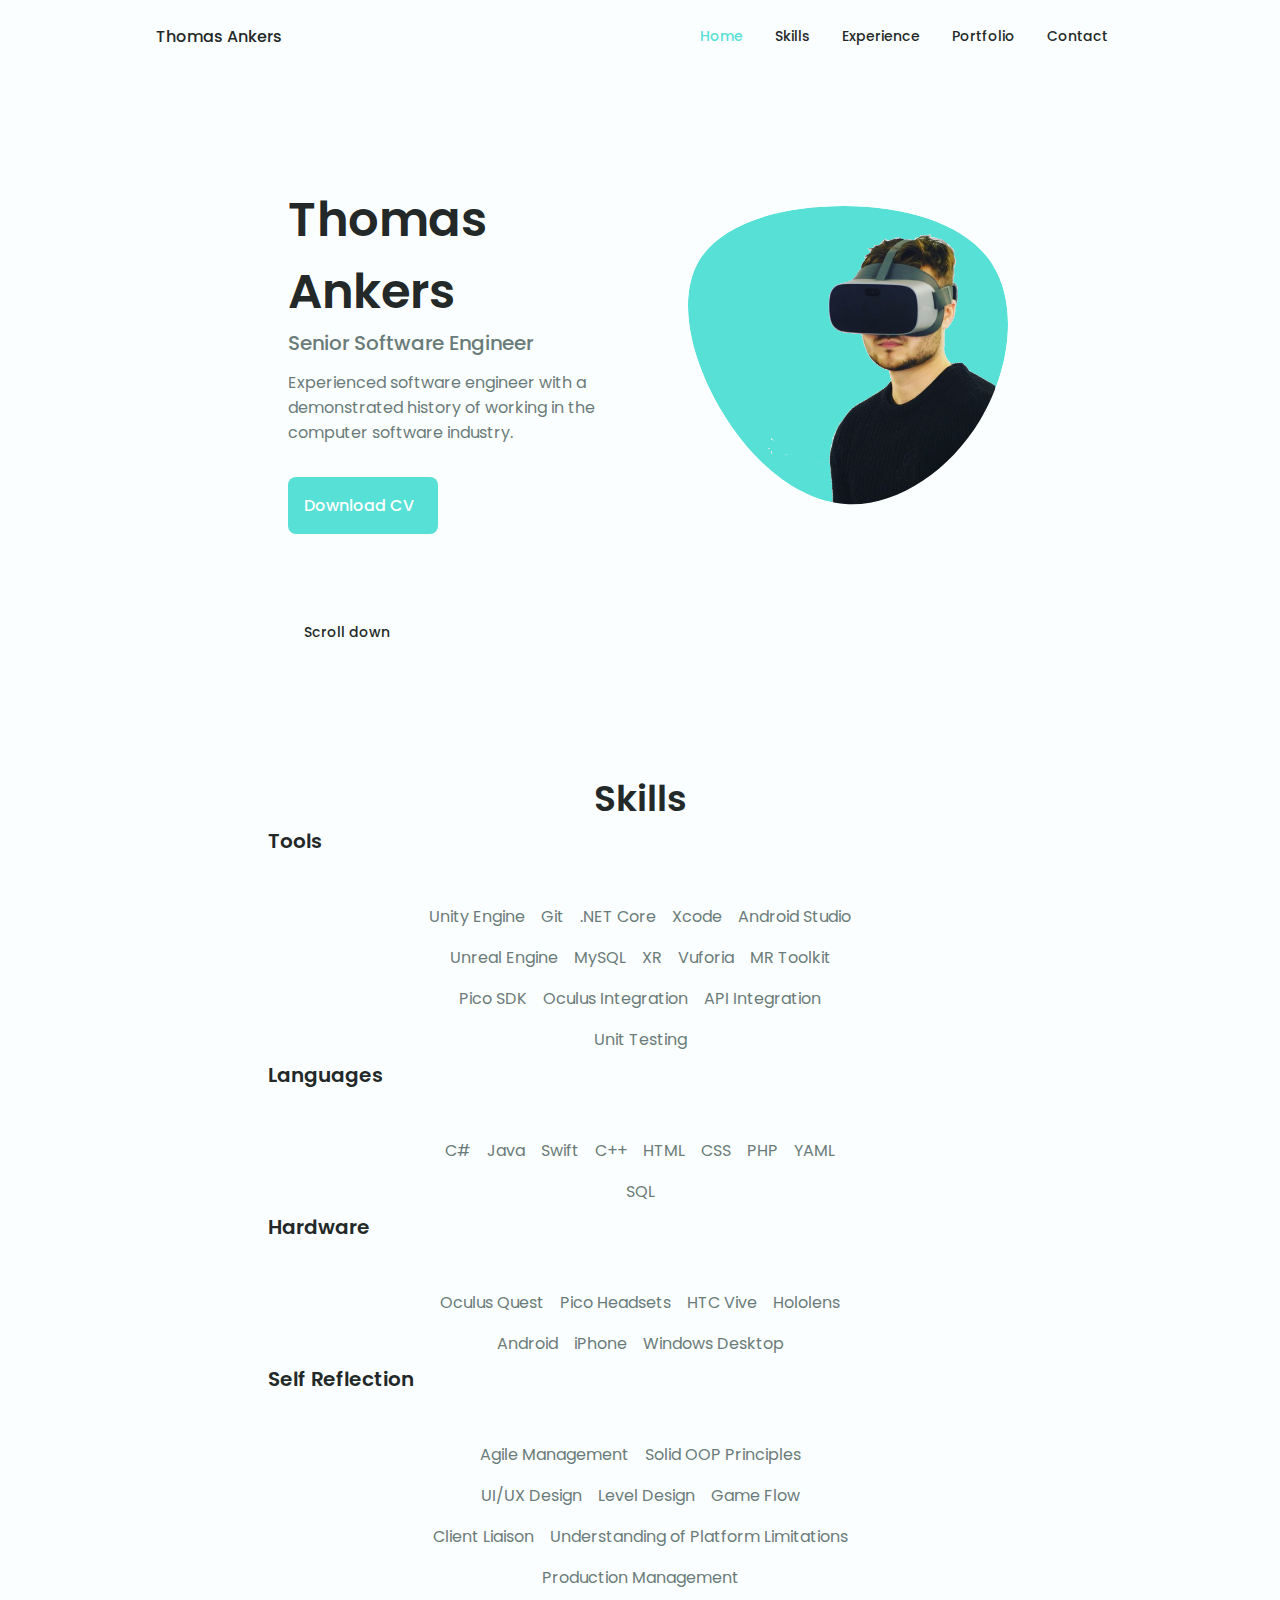
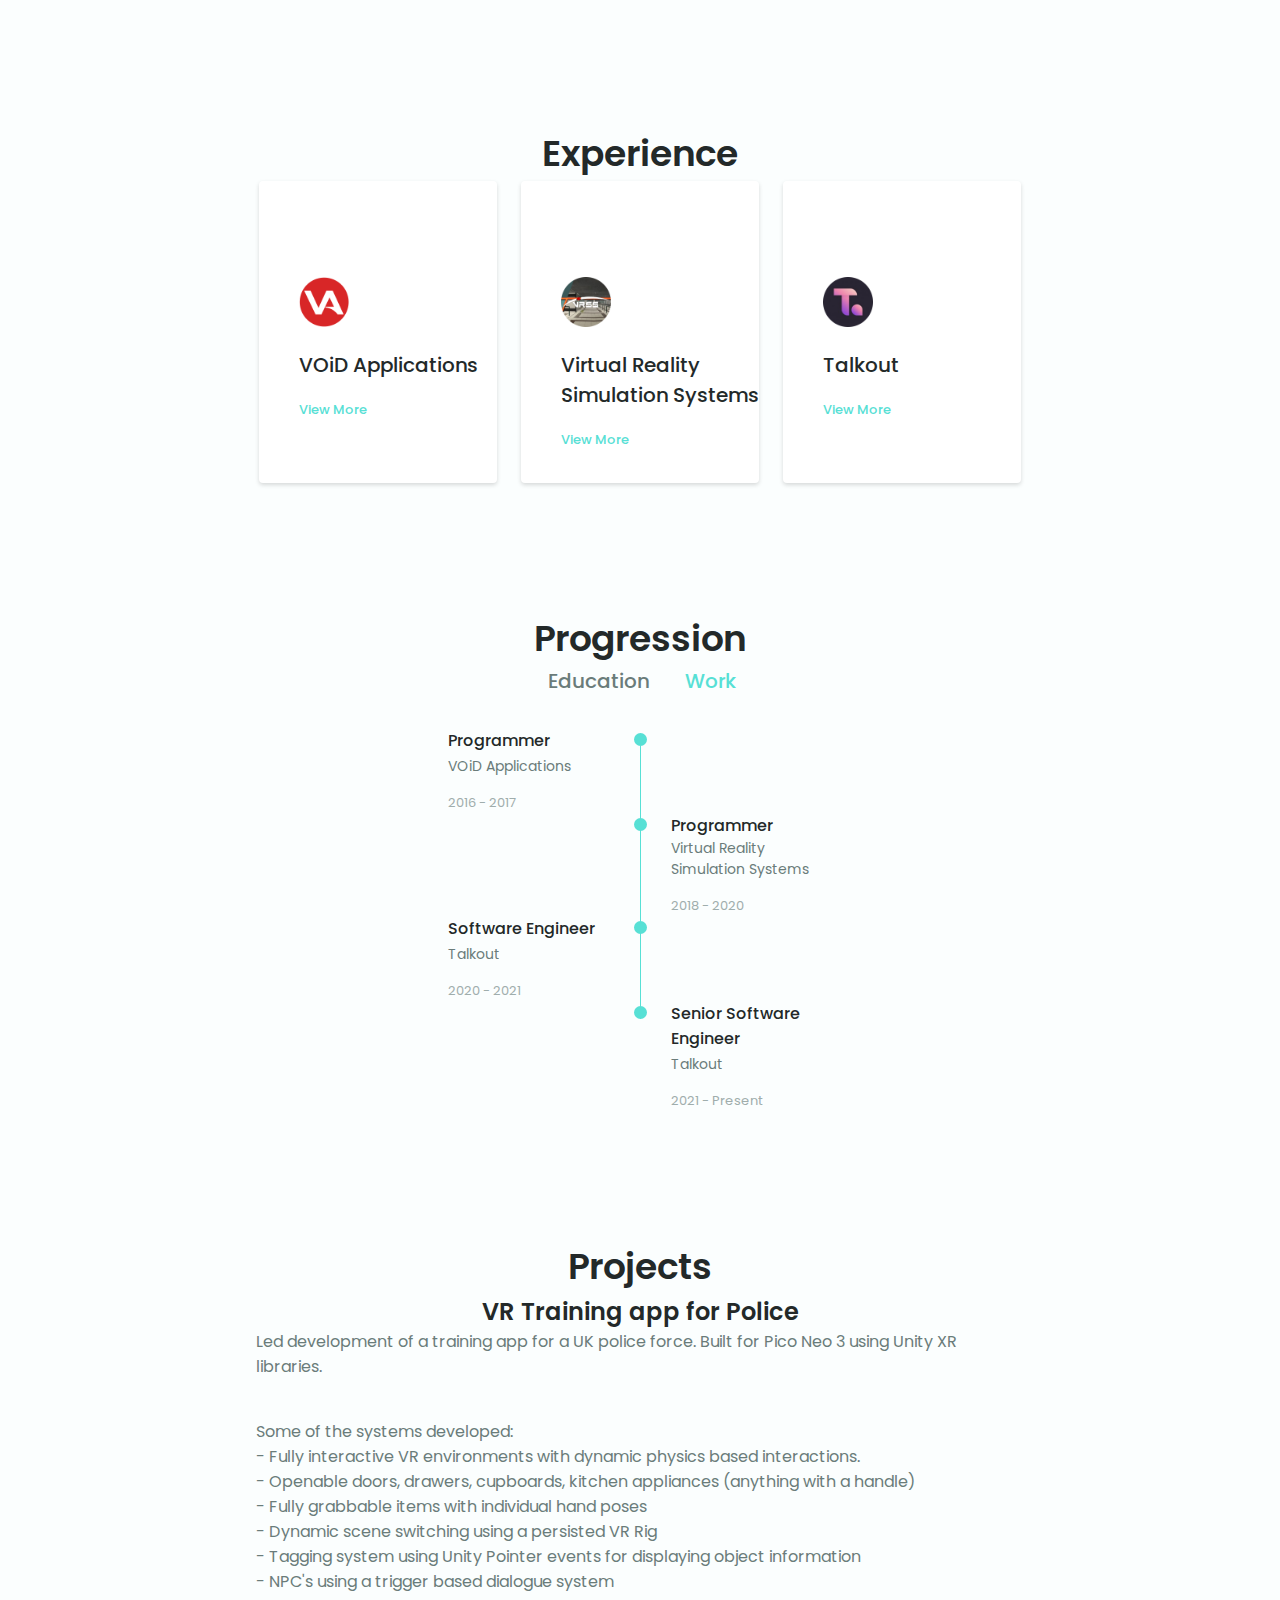
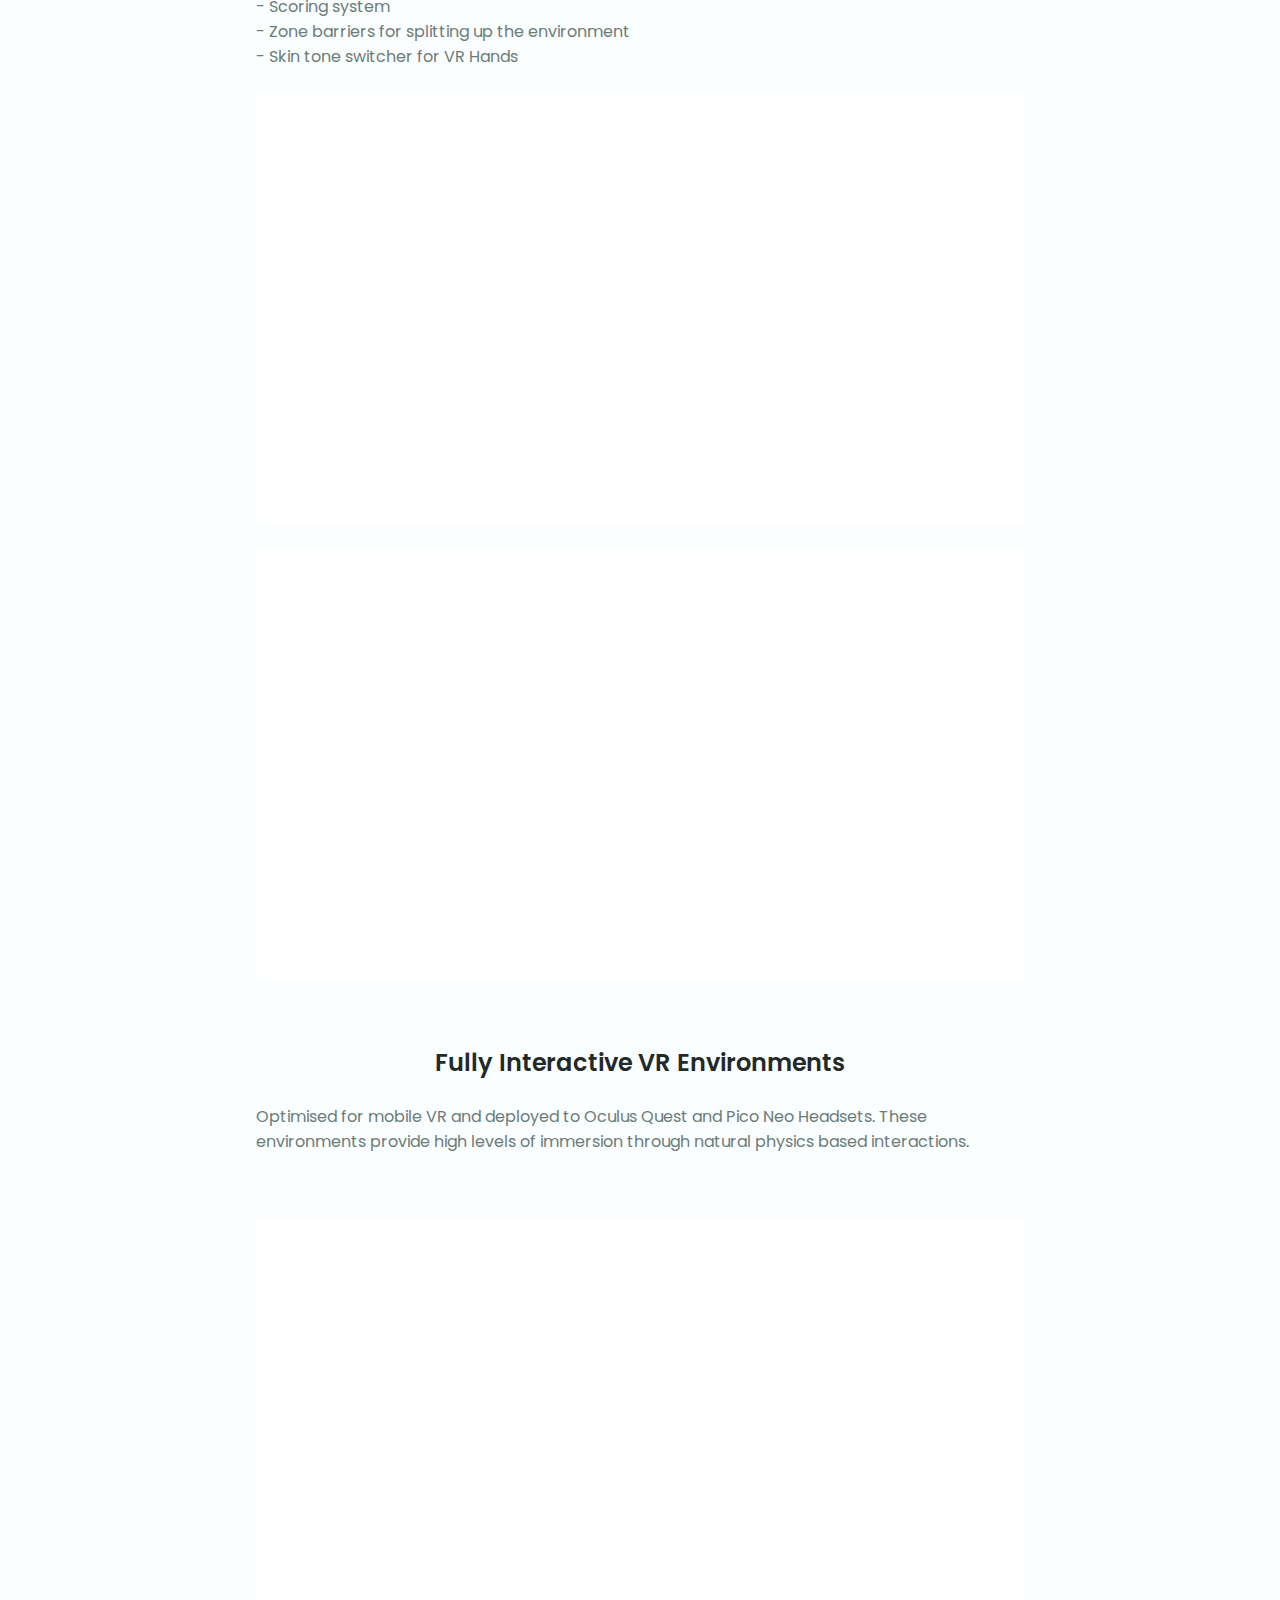
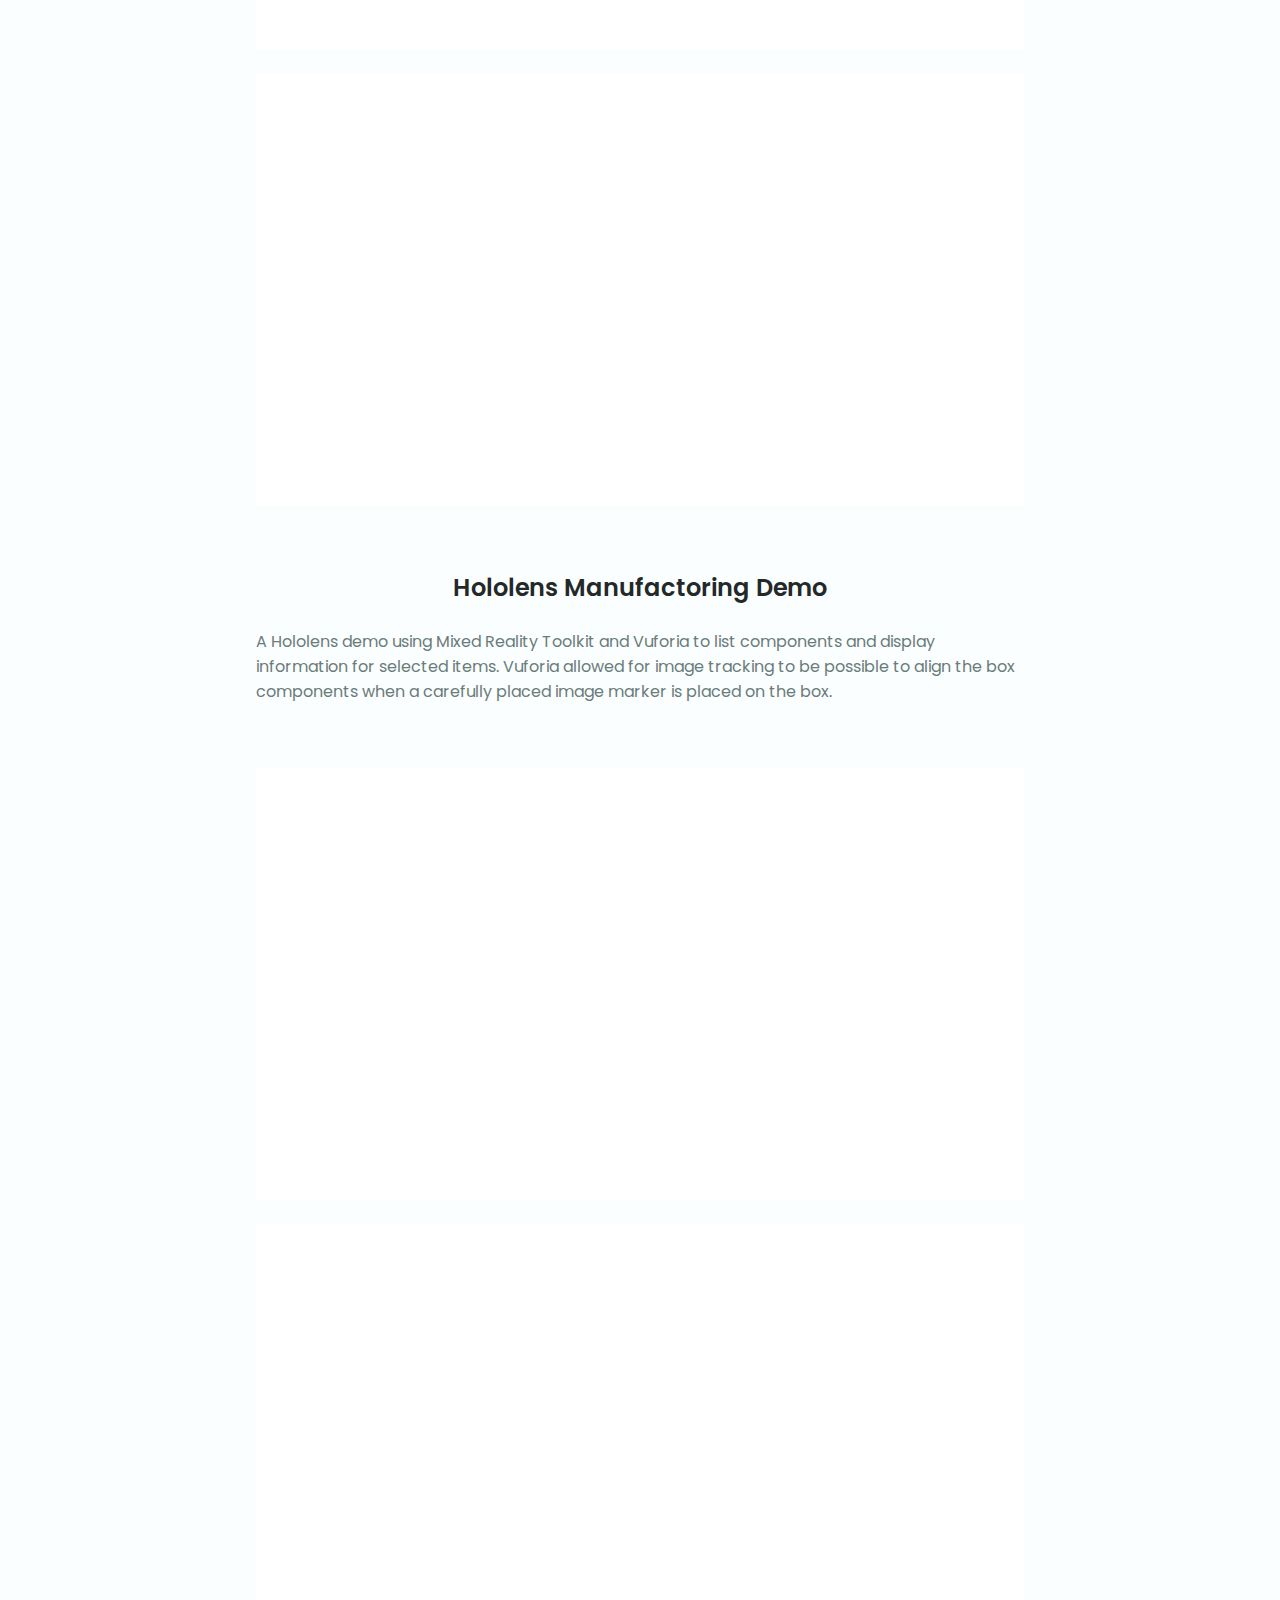
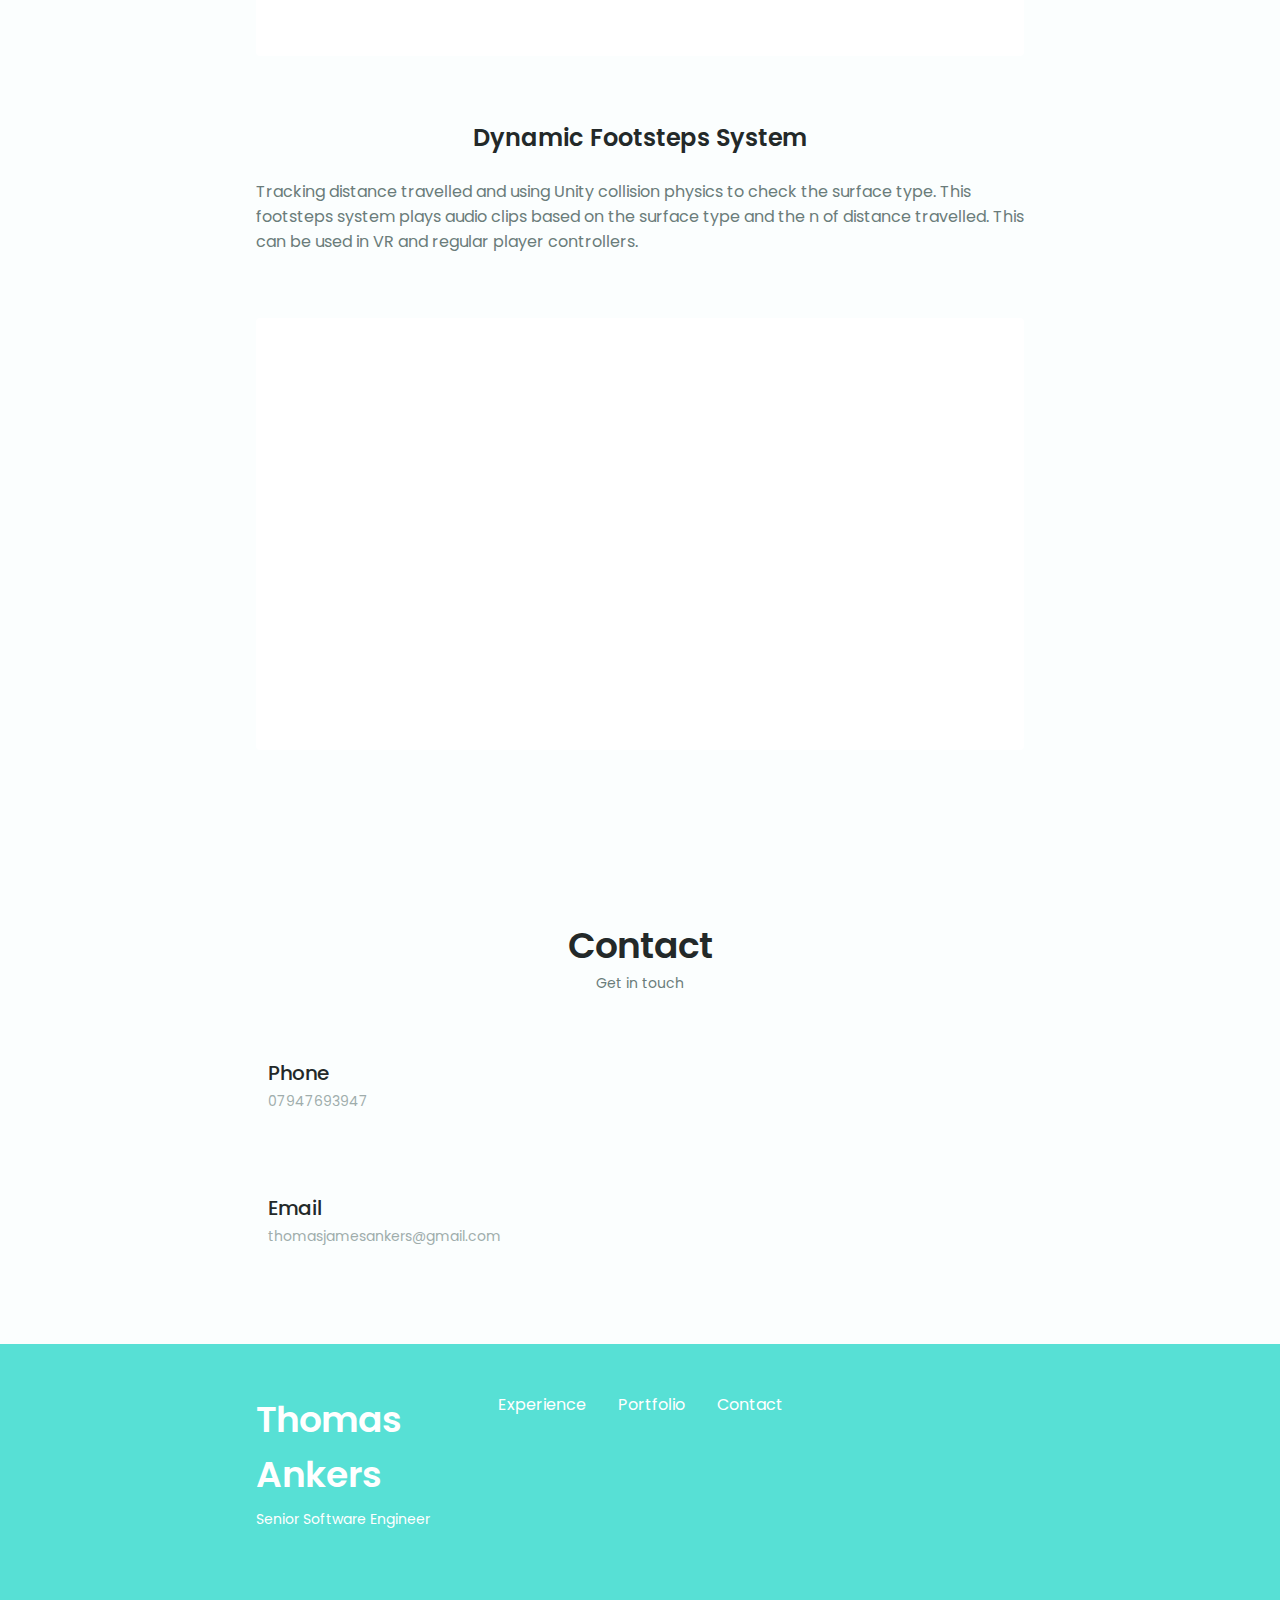
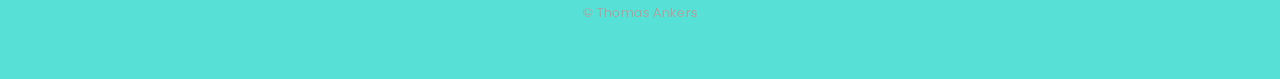
==== index.html @ ff5803e5 "Merge pull request #20 from tom-ankers/hotfix/set-light-mode-default" ====
<!DOCTYPE html>
    <html lang="en">
    <head>
        <meta charset="UTF-8">
        <meta name="viewport" content="width=device-width, initial-scale=1.0">

        <!--==================== UNICONS ====================-->
        <link rel="stylesheet" href="https://unicons.iconscout.com/release/v4.0.0/css/line.css">
        
        <!--==================== CSS ====================-->
        <link rel="stylesheet" href="assets/css/styles.css">

        <title>Thomas Ankers</title>
    </head>
    <body>
        <!--==================== HEADER ====================-->
        <header class="header" id="header">
            <nav class="nav container">
                <a href="#" class="nav_logo">Thomas Ankers</a>

                <div class="nav_menu" id="nav-menu">
                    <ul class="nav_list grid">
                        <li class="nav_item">
                            <a href="#home" class="nav_link active-link">
                                <i class="uil uil-estate nav_icon"></i> Home
                            </a>
                        </li>
                        <!--<li class="nav_item">
                            <a href="#about" class="nav_link">
                                <i class="uil uil-user nav_icon"></i> About
                            </a>
                        </li>-->
                        <li class="nav_item">
                            <a href="#skills" class="nav_link">
                                <i class="uil uil-file-alt nav_icon"></i> Skills
                            </a>
                        </li>
                        <li class="nav_item">
                            <a href="#experience" class="nav_link">
                                <i class="uil uil-briefcase-alt nav_icon"></i> Experience
                            </a>
                        </li>
                        <li class="nav_item">
                            <a href="#portfolio" class="nav_link">
                                <i class="uil uil-laptop nav_icon"></i> Portfolio
                            </a>
                        </li>
                        <li class="nav_item">
                            <a href="#contact" class="nav_link">
                                <i class="uil uil-message nav_icon"></i> Contact
                            </a>
                        </li>
                    </ul>
                    <i class="uil uil-times nav_close" id="nav-close"></i>
                </div>           
                <div class="nav_btns">
                    <!-- Light/Dark mode -->
                    <i class="uil uil-moon change-theme" id="theme-button"></i>

                    <div class="nav_toggle" id="nav-toggle">
                        <i class="uil uil-apps"></i>
                    </div>
                </div>
            </nav>
        </header>

        <!--==================== MAIN ====================-->
        <main class="main">
            <!--==================== HOME ====================-->
            <section class="home section" id="home">
                <div class="home_container container grid">
                    <div class="home_content grid">
                        <div class="home_social">
                            <a href="https://www.linkedin.com/in/thomas-ankers-244437107/" target="_blank" class="home_social-icon">
                                <i class="uil uil-linkedin-alt"></i>
                            </a>
                            <a href="https://github.com/tom-ankers" target="_blank" class="home_social-icon">
                                <i class="uil uil-github-alt"></i>
                            </a>
                        </div>

                        <div class="home_img">
                            <svg class="home_blob" viewBox="0 0 200 187" xmlns="http://www.w3.org/2000/svg" xmlns:xlink="http://www.w3.org/1999/xlink">
                                <mask id="mask0" mask-type="alpha">
                                    <path d="M190.312 36.4879C206.582 62.1187 201.309 102.826 182.328 134.186C163.346 165.547 
                                    130.807 187.559 100.226 186.353C69.6454 185.297 41.0228 161.023 21.7403 129.362C2.45775 
                                    97.8511 -7.48481 59.1033 6.67581 34.5279C20.9871 10.1032 59.7028 -0.149132 97.9666 
                                    0.00163737C136.23 0.303176 174.193 10.857 190.312 36.4879Z"/>
                                </mask>
                                <g mask="url(#mask0)">
                                    <path d="M190.312 36.4879C206.582 62.1187 201.309 102.826 182.328 134.186C163.346 
                                    165.547 130.807 187.559 100.226 186.353C69.6454 185.297 41.0228 161.023 21.7403 
                                    129.362C2.45775 97.8511 -7.48481 59.1033 6.67581 34.5279C20.9871 10.1032 59.7028 
                                    -0.149132 97.9666 0.00163737C136.23 0.303176 174.193 10.857 190.312 36.4879Z"/>
                                    <image class="home_blob-img" x='22' y='17' xlink:href="assets/img/profile.png"/>
                                </g>
                            </svg>
                        </div>
                        <div class="home_data">
                            <h1 class="home_title">Thomas Ankers</h1>
                            <h3 class="home_subtitle">Senior Software Engineer</h3>
                            <p class="home_description">Experienced software engineer with a demonstrated history of working in the
                                computer software industry.</p> 
                            <a href="assets/pdf/CV.pdf" class="button button--flex">
                                Download CV<i class="uil uil-download-alt button_icon"></i>
                            </a>
                        </div>
                    </div>
                    <div class="home_scroll">
                        <a href="#skills" class="home_scroll-button button--flex">
                            <i class="uil uil-mouse-alt home_scroll-mouse"></i>
                            <span class="home_scroll-name">Scroll down</span>
                            <i class="uil uil-arrow-down home_scroll-arrow"></i>
                        </a>
                    </div>
                </div>
            </section>

            <!--==================== ABOUT ====================-->
            <!--
            <section class="about section" id="about">
                <h2 class="section_title">About Me</h2>
                <span class="section_subtitle">My introduction</span>

                <div class="about_container container grid">
                    <img src="assets/img/about.png" alt="" class="about_img">

                    <div class="about_data">
                        <p class="about_description">Experienced software engineer with a demonstrated history of working in the
                            computer software industry. A perfectionist who is dedicated and has a
                            willingness to excel. Strong engineering professional with a Bachelors Degree
                            focused in Computer Science.</p>
                        
                        <div class="about_info">
                            <div>
                                <span class="about_info-title">05+</span>
                                <span class="about_info-name">Years <br> experience</span>
                            </div>
                        </div>

                        <div class="about_buttons">
                            <a href="assets/pdf/CV.pdf" class="button button--flex">
                                Download CV<i class="uil uil-download-alt button_icon"></i>
                            </a>
                        </div>
                    </div>
                </div>
            </section>
        -->

            <!--==================== SKILLS ====================-->
            <section class="skills section" id="skills">
                <h2 class="section_title">Skills</h2>

                <div class="skills_container container grid">
                    <!--==================== SKILLS 1 ====================-->
                    <div class="skills_content">
                        <div class="skills_header">
                            <i class="uil uil-object-ungroup skills_icon"></i>

                            <div>
                                <h1 class="skills_title">Tools</h1>
                                <span class="skills_subtitle"></span>
                            </div>

                            <!--<i class="uil uil-angle-down skills_arrow"></i>-->
                        </div>
                        <div class="skills_list grid">
                        <ul class="skills-list">
                            <li class="skills-list-item btn btn-plain">Unity Engine</li>
                            <li class="skills-list-item btn btn-plain">Git</li>
                            <li class="skills-list-item btn btn-plain">.NET Core</li>
                            <li class="skills-list-item btn btn-plain">Xcode</li>
                            <li class="skills-list-item btn btn-plain">Android Studio</li>
                            <li class="skills-list-item btn btn-plain">Unreal Engine</li>
                            <li class="skills-list-item btn btn-plain">MySQL</li>
                            <li class="skills-list-item btn btn-plain">XR</li>
                            <li class="skills-list-item btn btn-plain">Vuforia</li>
                            <li class="skills-list-item btn btn-plain">MR Toolkit</li>
                            <li class="skills-list-item btn btn-plain">Pico SDK</li>
                            <li class="skills-list-item btn btn-plain">Oculus Integration</li>
                            <li class="skills-list-item btn btn-plain">API Integration</li>
                            <li class="skills-list-item btn btn-plain">Unit Testing</li>
                          </ul>
                        </div>
                    </div>
                    <!--==================== SKILLS 2 ====================-->
                    <div class="skills_content">
                        <div class="skills_header">
                            <i class="uil uil-brackets-curly skills_icon"></i>

                            <div>
                                <h1 class="skills_title">Languages</h1>
                                <span class="skills_subtitle"></span>
                            </div>

                            <!--<i class="uil uil-angle-down skills_arrow"></i>-->
                        </div>

                        <div class="skills_list grid">
                            <ul class="skills-list">
                                <li class="skills-list-item btn btn-plain">C#</li>
                                <li class="skills-list-item btn btn-plain">Java</li>
                                <li class="skills-list-item btn btn-plain">Swift</li>
                                <li class="skills-list-item btn btn-plain">C++</li>
                                <li class="skills-list-item btn btn-plain">HTML</li>
                                <li class="skills-list-item btn btn-plain">CSS</li>
                                <li class="skills-list-item btn btn-plain">PHP</li>
                                <li class="skills-list-item btn btn-plain">YAML</li>
                                <li class="skills-list-item btn btn-plain">SQL</li>
                              </ul>
                            </div>
                        </div>  
                    <!--==================== SKILLS 3 ====================-->
                    <div class="skills_content">
                        <div class="skills_header">
                            <i class="uil uil-desktop-alt skills_icon"></i>

                            <div>
                                <h1 class="skills_title">Hardware</h1>
                                <span class="skills_subtitle"></span>
                            </div>

                            <!--<i class="uil uil-angle-down skills_arrow"></i>-->
                        </div>
                        <div class="skills_list grid">
                            <ul class="skills-list">
                                <li class="skills-list-item btn btn-plain">Oculus Quest</li>
                                <li class="skills-list-item btn btn-plain">Pico Headsets</li>
                                <li class="skills-list-item btn btn-plain">HTC Vive</li>
                                <li class="skills-list-item btn btn-plain">Hololens</li>
                                <li class="skills-list-item btn btn-plain">Android</li>
                                <li class="skills-list-item btn btn-plain">iPhone</li>
                                <li class="skills-list-item btn btn-plain">Windows Desktop</li>
                              </ul>
                            </div>
                        </div>
                     <!--==================== SKILLS 4 ====================-->
                     <div class="skills_content">
                        <div class="skills_header">
                            <i class="uil uil-user skills_icon"></i>

                            <div>
                                <h1 class="skills_title">Self Reflection</h1>
                                <span class="skills_subtitle"></span>
                            </div>

                            <!--<i class="uil uil-angle-down skills_arrow"></i>-->
                        </div>

                        <div class="skills_list grid">
                            <ul class="skills-list">
                                <li class="skills-list-item btn btn-plain">Agile Management</li>
                                <li class="skills-list-item btn btn-plain">Solid OOP Principles</li>
                                <li class="skills-list-item btn btn-plain">UI/UX Design</li>
                                <li class="skills-list-item btn btn-plain">Level Design</li>
                                <li class="skills-list-item btn btn-plain">Game Flow</li>
                                <li class="skills-list-item btn btn-plain">Client Liaison</li>
                                <li class="skills-list-item btn btn-plain">Understanding of Platform Limitations</li>
                                <li class="skills-list-item btn btn-plain">Production Management</li>
                              </ul>
                            </div>
                        </div>  
                    </div>
                </div>
            </section>

            <!--==================== EXPERIENCE ====================-->
            <section class="experience section" id="experience">
                <h2 class="section_title">Experience</h2>
            
                <div class="experience_container containter grid">
                    <!--==================== EXPERIENCE 1 ====================-->
                <div class="experience_content">
                    <div>
                        <img src="assets/img/void_logo.png" alt="" class="experience_icon">
                        <h3 class="experience_title">VOiD Applications</h3>
                    </div>

                    <span class="button button--flex button--small button--link experiences_button">
                        View More
                        <i class="uil uil-arrow-right button_icon"></i>
                    </span>

                    <div class="experiences_modal">
                        <div class="experiences_model-content">
                            <h4 class="experiences_modal-title">VOiD Applications</h4>
                            <i class="uil uil-times experiences_modal-close"></i>

                            <ul class="experiences_modal-jobs grid">
                                <li class="experiences_modal-job">
                                    <p>Using Unity Engine to develop mobile applications.</p>
                                </li>
                            </ul>
                        </div>       
                    </div>
                </div>
                
                 <!--==================== EXPERIENCE 2 ====================-->
                 <div class="experience_content">
                    <div>
                        <img src="assets/img/vrss.png" alt="" class="experience_icon">
                        <h3 class="experience_title">Virtual Reality Simulation Systems</h3>
                    </div>

                    <span class="button button--flex button--small button--link experiences_button">
                        View More
                        <i class="uil uil-arrow-right button_icon"></i>
                    </span>

                    <div class="experiences_modal">
                        <div class="experiences_model-content">
                            <h4 class="experiences_modal-title">Virtual Reality Simulation Systems</h4>
                            <i class="uil uil-times experiences_modal-close"></i>

                            <ul class="experiences_modal-jobs grid">
                                <li class="experiences_modal-job">
                                    <p>XR development for public education, Fire service, Police service, public
                                        rail and manufacturing sectors.</p>
                                </li>
                            </ul>
                        </div>       
                    </div>
                </div>

                 <!--==================== EXPERIENCE 3 ====================-->
                 <div class="experience_content">
                    <div>
                        <img src="assets/img/to.png" alt="" class="experience_icon">
                        <h3 class="experience_title">Talkout</h3>
                    </div>

                    <span class="button button--flex button--small button--link experiences_button">
                        View More
                        <i class="uil uil-arrow-right button_icon"></i>
                    </span>

                    <div class="experiences_modal">
                        <div class="experiences_model-content">
                            <h4 class="experiences_modal-title">Talkout</h4>
                            <i class="uil uil-times experiences_modal-close"></i>

                            <ul class="experiences_modal-jobs grid">
                                <li class="experiences_modal-job">
                                    <p>Development of VR training courses.</p>
                                </li>
                                <li class="experiences_modal-job">
                                    <p>Managed shared libraries for internal and external teams.</p>
                                </li>
                                <li class="experiences_modal-job">
                                    <p>Developed and maintained a learning management system platform in VR.</p>
                                </li>
                            </ul>
                        </div>       
                    </div>
                </div>
                </div>
                
            </section>

            <!--==================== PROGRESSION ====================-->
            <section class="qualification section">
                <h2 class="section_title">Progression</h2>

                <div class="qualification_container container">
                    <div class="qualification_tabs">
                        <div class="qualification_button button--flex" data-target='#education'>
                            <i class="uil uil-graduation-cap qualification_icon"></i>
                            Education
                        </div>

                        <div class="qualification_button button--flex qualification_active" data-target='#work'>
                            <i class="uil uil-briefcase-alt qualification_icon"></i>
                            Work
                        </div>
                    </div>

                    <div class="qualification_sections">
                        <!--==================== PROGRESSION CONTENT 1 ====================-->
                        <div class="qualification_content" data-content id="education">
                            <!--==================== PROGRESSION 1 ====================-->
                            <div class="qualification_data">
                                <div>
                                    <h3 class="qualification_title">IT Extended Diploma</h3>
                                    <span class="qualification_subtitle">Stourbridge College</span>
                                    <div class="qualification_calendar">
                                        <i class="uil uil-calendar-alt"></i>
                                        2012 - 2014
                                    </div>
                                </div>
                                <div>
                                    <span class="qualification_rounder"></span>
                                    <span class="qualification_line"></span>
                                </div>
                            
                            </div>
                            <!--==================== PROGRESSION 2 ====================-->                    
                            <div class="qualification_data">
                                <div></div>

                                <div>
                                    <span class="qualification_rounder"></span>
                                </div>

                                <div>
                                    <h3 class="qualification_title">Computer Science</h3>
                                    <span class="qualification_subtitle">Birmingham City University</span>
                                    <div class="qualification_calendar">
                                        <i class="uil uil-calendar-alt"></i>
                                        2014 - 2018
                                    </div>
                                </div>
                            </div>
                        </div>

                        <!--==================== PROGRESSION CONTENT 2 ====================-->
                        <div class="qualification_content qualification_active" data-content id="work">
                            <!--==================== PROGRESSION 1 ====================-->
                            <div class="qualification_data">
                                <div>
                                    <h3 class="qualification_title">Programmer</h3>
                                    <span class="qualification_subtitle">VOiD Applications</span>
                                    <div class="qualification_calendar">
                                        <i class="uil uil-calendar-alt"></i>
                                        2016 - 2017
                                    </div>
                                </div>
                                <div>
                                    <span class="qualification_rounder"></span>
                                    <span class="qualification_line"></span>
                                </div>
                            
                            </div>
                            <!--==================== PROGRESSION 2 ====================-->                    
                            <div class="qualification_data">
                                <div></div>

                                <div>
                                    <span class="qualification_rounder"></span>
                                    <span class="qualification_line"></span>
                                </div>
                                <div>
                                    <h3 class="qualification_title">Programmer</h3>
                                    <span class="qualification_subtitle">Virtual Reality Simulation Systems</span>
                                    <div class="qualification_calendar">
                                        <i class="uil uil-calendar-alt"></i>
                                        2018 - 2020
                                    </div>
                                </div>
                                <div>
                                    <span class="qualification_line"></span>
                                </div>
                            </div>
                             <!--==================== PROGRESSION 3 ====================-->                    
                             <div class="qualification_data">
                                <div>
                                    <h3 class="qualification_title">Software Engineer</h3>
                                    <span class="qualification_subtitle">Talkout</span>
                                    <div class="qualification_calendar">
                                        <i class="uil uil-calendar-alt"></i>
                                        2020 - 2021
                                    </div>
                                </div>
                                <div>
                                    <span class="qualification_rounder"></span>
                                    <span class="qualification_line"></span>                    
                                </div>
                            </div>
                             <!--==================== PROGRESSION 4 ====================-->                    
                             <div class="qualification_data">
                                <div></div>

                                <div>
                                    <span class="qualification_rounder"></span>
                                </div>
                                <div>
                                    <h3 class="qualification_title">Senior Software Engineer</h3>
                                    <span class="qualification_subtitle">Talkout</span>
                                    <div class="qualification_calendar">
                                        <i class="uil uil-calendar-alt"></i>
                                        2021 - Present
                                    </div>
                                </div>
                            </div>
                        </div>
                    </div>
                </div>
            </section>

            <!--==================== PORTFOLIO ====================-->
            <section class="portfolio section" id="portfolio">
                <h2 class="section_title">Projects</h2>

                <!--==================== PROJECT 1 ====================-->
                <h3 class="project_title">VR Training app for Police</h3>
                <div class="about_container container grid">

                    <div class="about_data">
                        <p class="about_description">Led development of a training app for a UK police force. Built for Pico Neo 3 using Unity XR libraries.
                        <ul>
                            <li>Some of the systems developed:</li>
                            <li> - Fully interactive VR environments with dynamic physics based interactions.</li>
                            <li> - Openable doors, drawers, cupboards, kitchen appliances (anything with a handle)</li>
                            <li> - Fully grabbable items with individual hand poses</li>
                            <li> - Dynamic scene switching using a persisted VR Rig</li>
                            <li> - Tagging system using Unity Pointer events for displaying object information</li>
                            <li> - NPC's using a trigger based dialogue system</li>
                            <li> - Scoring system</li>
                            <li> - Zone barriers for splitting up the environment</li>
                            <li> - Skin tone switcher for VR Hands</li>
                          </ul> 
                        </p>
                    </div>
                <div class="project_container containter grid">           
                    <div class="project_content">
                        <div class="iframe_container">
                            <iframe width="560" height="315" src="https://www.youtube.com/embed/_VJJsg6nIIA" 
                            title="YouTube video player" frameborder="0" 
                            allow="accelerometer; autoplay; clipboard-write; encrypted-media; gyroscope; picture-in-picture" 
                            allowfullscreen></iframe>
                        </div>                   
                    </div>       
                    <div class="project_content">
                        <div class="iframe_container">
                            <iframe width="560" height="315" src="https://www.youtube.com/embed/o2-076p4TbQ" 
                            title="YouTube video player" frameborder="0" 
                            allow="accelerometer; autoplay; clipboard-write; encrypted-media; gyroscope; picture-in-picture" 
                            allowfullscreen></iframe>
                        </div>
                    </div>
                </div>

                <!--==================== PROJECT 2 ====================-->
                <h3 class="project_title">Fully Interactive VR Environments</h3>
                <div class="about_container container grid">

                    <div class="about_data">
                        <p class="about_description">Optimised for mobile VR and deployed to Oculus Quest and Pico Neo Headsets. 
                            These environments provide high levels of immersion through natural physics based interactions.
                        </p>
                    </div>
                </div>
                        
                <div class="project_container containter grid">           
                    <div class="project_content">
                        <div class="iframe_container">
                            <iframe width="560" height="315" src="https://www.youtube.com/embed/ntctXjr86o4" 
                            title="YouTube video player" frameborder="0" 
                            allow="accelerometer; autoplay; clipboard-write; encrypted-media; gyroscope; picture-in-picture" 
                            allowfullscreen></iframe>
                        </div>                   
                    </div>       
                    <div class="project_content">
                        <div class="iframe_container">
                            <iframe width="560" height="315" src="https://www.youtube.com/embed/iYhWiO4N3Io" 
                            title="YouTube video player" frameborder="0" 
                            allow="accelerometer; autoplay; clipboard-write; encrypted-media; gyroscope; picture-in-picture" 
                            allowfullscreen></iframe>
                        </div>
                    </div>
                </div>

                <!--==================== PROJECT 3 ====================-->
                <h3 class="project_title">Hololens Manufactoring Demo</h3>
                <div class="about_container container grid">

                    <div class="about_data">
                        <p class="about_description">A Hololens demo using Mixed Reality Toolkit and Vuforia to list components and display information for selected items. 
                            Vuforia allowed for image tracking to be possible to align the box components when a carefully placed image marker is placed on the box.
                        </p>
                    </div>
                </div>
                        
                <div class="project_container containter grid">           
                    <div class="project_content">
                        <div class="iframe_container">
                            <iframe width="560" height="315" src="https://www.youtube.com/embed/V7aQG7Fhcso" 
                            title="YouTube video player" frameborder="0" 
                            allow="accelerometer; autoplay; clipboard-write; encrypted-media; gyroscope; picture-in-picture" 
                            allowfullscreen></iframe>
                        </div>                   
                    </div>       
                    <div class="project_content">
                        <div class="iframe_container">
                            <iframe width="560" height="315" src="https://www.youtube.com/embed/O5lq04phIvc" 
                            title="YouTube video player" frameborder="0" 
                            allow="accelerometer; autoplay; clipboard-write; encrypted-media; gyroscope; picture-in-picture" 
                            allowfullscreen></iframe>
                        </div>
                    </div>
                </div>

                <!--==================== PROJECT 4 ====================-->
                <h3 class="project_title">Dynamic Footsteps System</h3>
                <div class="about_container container grid">

                    <div class="about_data">
                        <p class="about_description">Tracking distance travelled and using Unity collision physics to check the surface type. 
                            This footsteps system plays audio clips based on the surface type and the n of distance travelled. 
                            This can be used in VR and regular player controllers.
                        </p>
                    </div>
                </div>
                <div class="project_container containter grid">           
                    <div class="project_content">
                        <div class="iframe_container">
                            <iframe width="560" height="315" src="https://www.youtube.com/embed/v7ZlJiIpKLc" 
                            title="YouTube video player" frameborder="0" 
                            allow="accelerometer; autoplay; clipboard-write; encrypted-media; gyroscope; picture-in-picture" 
                            allowfullscreen></iframe>
                        </div>
                    </div>
                </div>
            </section>

            <!--==================== CONTACT ME ====================-->
            <section class="contact section" id="contact">
                <h2 class="section_title">Contact</h2>
                <span class="section_subtitle">Get in touch</span>

                <div class="contact_container container grid">
                    <div class="contact_information">
                        <i class="uil uil-phone-alt contact_icon"></i>

                        <div>
                            <h3 class="contact_title">Phone</h3>
                            <span class="contact_subtitle">07947693947</span>
                        </div>
                    </div>
                    <div class="contact_information">
                        <i class="uil uil-envelope-alt contact_icon"></i>

                        <div>
                            <h3 class="contact_title">Email</h3>
                            <span class="contact_subtitle">thomasjamesankers@gmail.com</span>
                        </div>
                    </div>
                </div>
            </section>
        </main>

        <!--==================== FOOTER ====================-->
        <footer class="footer">
         <div class="footer_bg">
            <div class="footer_container container grid">
                <div>
                    <h1 class="footer_title">Thomas Ankers</h1>
                    <span class="footer_subtitle">Senior Software Engineer</span>
                </div>

                <ul class="footer_links">
                    <li>
                        <a href="#experience" class="footer_link">Experience</a>
                    </li>
                    <li>
                        <a href="#portfolio" class="footer_link">Portfolio</a>
                    </li>
                    <li>
                        <a href="#contact" class="footer_link">Contact</a>
                    </li>
                </ul>

                <div class="footer_socials">
                    <a href="https://www.linkedin.com/in/thomas-ankers-244437107/" target="_blank" class="footer_social">
                        <i class="uil uil-linkedin-alt"></i>
                    </a>
                    <a href="https://github.com/tom-ankers" target="_blank" class="footer_social">
                        <i class="uil uil-github-alt"></i>
                    </a>
                </div>
            </div>
            <p class="footer_copy">&#169 Thomas Ankers</p>
         </div>
        </footer>
        
        <!--==================== SCROLL TOP ====================-->
        <a href="#" class="scrollup" id="scroll-up">
            <i class="uil uil-arrow-up scrollup_icon"></i>
        </a>

        <!--==================== SWIPER JS ====================-->
        <script src=""></script>

        <!--==================== MAIN JS ====================-->
        <script src="assets/js/main.js"></script>
    </body>
</html>
---- assets/css/styles.css ----
/*==================== GOOGLE FONTS ====================*/
@import url("https://fonts.googleapis.com/css2?family=Poppins:wght@400;500;600&display=swap");

/*==================== VARIABLES CSS ====================*/
:root {
    --header-height: 3rem;

    /*========== Colors ==========*/
    /* Change favorite color */
    --hue-color: 175; /*Purple 250 - Green 142 - Blue 230 - Pink 340*/

    /* HSL color mode */
    --first-color: hsl(var(--hue-color), 69%, 61%);
    --first-color-second: hsl(var(--hue-color), 69%, 61%);
    --first-color-alt: hsl(var(--hue-color), 57%, 53%);
    --first-color-lighter: hsl(var(--hue-color), 92%, 85%);
    --title-color: hsl(var(--hue-color), 8%, 15%);
    --text-color: hsl(var(--hue-color), 8%, 45%);
    --text-color-light: hsl(var(--hue-color), 8%, 65%);
    --input-color: hsl(var(--hue-color), 70%, 96%);
    --body-color: hsl(var(--hue-color), 60%, 99%);
    --container-color: #fff;
    --scroll-bar-color: hsl(var(--hue-color), 12%, 90%);
    --scroll-thumb-color: hsl(var(--hue-color), 12%, 80%);

    /*========== Font and typography ==========*/
    --body-font: 'Poppins', sans-serif;

    /* .5rem = 8px, 1rem = 16px, 1.5rem = 24px ... */
    --big-font-size: 2rem;
    --h1-font-size: 1.5rem;
    --h2-font-size: 1.25rem;
    --h3-font-size: 1.125rem;
    --normal-font-size: .938rem;
    --small-font-size: .813rem;
    --smaller-font-size: .75rem;

    /*========== Font weight ==========*/
    --font-medium: 500;
    --font-semi-bold: 600;

    /*========== Margenes Bottom ==========*/
    /* .25rem = 4px, .5rem = 8px, .75rem = 12px ... */
    --mb-0-25: .25rem;
    --mb-0-5: .5rem;
    --mb-0-75: .75rem;
    --mb-1: 1rem;
    --mb-1-5: 1.5rem;
    --mb-2: 2rem;
    --mb-2-5: 2.5rem;
    --mb-3: 3rem;

    /*========== z index ==========*/
    --z-tooltip: 10;
    --z-fixed: 100;
    --z-modal: 1000;
}

/* Font size for large devices */
@media screen and (min-width: 968px) {
    :root {
        --big-font-size: 3rem;
        --h1-font-size: 2.25rem;
        --h2-font-size: 1.5rem;
        --h3-font-size: 1.25rem;
        --normal-font-size: 1rem;
        --small-font-size: .875rem;
        --smaller-font-size: .813rem;
    }
}

/*========== Variables Dark theme ==========*/
body.dark-theme{
   /* HSL color mode */
   --first-color-second: hsl(var(--hue-color), 30%, 8%);
   --title-color: hsl(var(--hue-color), 8%, 95%);
   --text-color: hsl(var(--hue-color), 8%, 75%);
   --input-color: hsl(var(--hue-color), 29%, 16%);
   --body-color: hsl(var(--hue-color), 28%, 12%);
   --container-color: hsl(var(--hue-color), 29%, 16%);
   --scroll-bar-color: hsl(var(--hue-color), 12%, 48%);
   --scroll-thumb-color: hsl(var(--hue-color), 12%, 36%);
}

/*========== Button Dark/Light ==========*/
.nav_btns{
  display: flex;
  align-items: center;
}

.change-theme{
  font-size: 1.25rem;
  color: var(--title-color);
  margin-right: var(--mb-1);
  cursor: pointer;
}

.change-theme:hover{
  color: var(--first-color);
}

/*==================== BASE ====================*/
* {
  box-sizing: border-box;
  padding: 0;
  margin: 0;
}

html {
  scroll-behavior: smooth;
}

body {
  margin: 0 0 var(--header-height) 0;
  font-family: var(--body-font);
  font-size: var(--normal-font-size);
  background-color: var(--body-color);
  color: var(--text-color);
}

h1, h2, h3, h4 {
  color: var(--title-color);
  font-weight: var(--font-semi-bold);
}

ul {
  list-style: none;
}

a {
  text-decoration: none;
}

img {
  max-width: 100%;
  height: auto;
}

/*==================== REUSABLE CSS CLASSES ====================*/
.section {
  padding: 2rem 0 4rem;
}

.section_title {
  font-size: var(--h1-font-size);
  color: var(--title-color);
}

.section_subtitle {
  display: block;
  font-size: var(--small-font-size);
  margin-bottom: var(--mb-3);
}

.section_title, 
.section_subtitle {
  text-align: center;
}

/*==================== LAYOUT ====================*/
.container {
  max-width: 768px;
  margin-left: var(--mb-1-5);
  margin-right: var(--mb-1-5);
}

.grid {
  display: grid;
  gap: 1.5rem;
}

.header {
  width: 100%;
  position: fixed;
  bottom: 0;
  left: 0;
  z-index: var(--z-fixed);
  background-color: var(--body-color);
}

/*==================== NAV ====================*/
.nav{
  max-width: 968px;
  height: var(--header-height);
  display: flex;
  justify-content: space-between;
  align-items: center;
}

.nav_logo,
.nav_toggle{
  color: var(--title-color);
  font-weight: var(--font-medium);
}

.nav_logo:hover{
  color: var(--first-color);
}

.nav_toggle{
  font-size: 1.1rem;
  cursor: pointer;
}

.nav_toggle:hover{
  color: var(--first-color);
}

@media screen and (max-width: 767px) {
  .nav_menu{
    position: fixed;
    bottom: -100%;
    left: 0;
    width: 100%;
    background-color: var(--body-color);
    padding: 2rem 1.5rem 4rem;
    box-shadow: 0 -1px 4px rgba(0,0,0,.15);
    border-radius: 1.5rem 1.5rem 0 0;
    transition: .3s;
  }

}

.nav_list{
  grid-template-columns: repeat(3, 1fr);
  gap: 2rem;
}

.nav_link{
  display: flex;
  flex-direction: column;
  align-items: center;
  font-size: var(--small-font-size);
  color: var(--title-color);
  font-weight: var(--font-medium);
}

.nav_link:hover{
  color: var(--first-color);
}

.nav_icon{
  font-size: 1.2rem;
}

.nav_close{
  position: absolute;
  right: 1.3rem;
  bottom: .5rem;
  font-size: 1.5rem;
  cursor: pointer;
  color: var(--first-color);
}

.nav_close:hover{
  color: var(--first-color-alt);
}

/* show menu */
.show-menu{
  bottom: 0;
}

/* Active link */
.active-link{
  color: var(--first-color);
}

/* Change background header */
.scroll-header{
  box-shadow: 0 -1px 4px rgba(0,0,0,.15);
}


/*==================== HOME ====================*/
.home_container{
  gap: 1rem;
}

.home_content{
  grid-template-columns: .5fr 3fr;
  padding-top: 3.5rem;
  align-items: center;
}

.home_social{
  display: grid;
  grid-template-columns: max-content;
  row-gap: 1rem;
}

.home_social-icon{
  font-size: 1.25rem;
  color: var(--first-color);
}

.home_social-icon:hover{
  color: var(--first-color-alt);
}

.home_blob{
  width: 200px;
  fill: var(--first-color);
}

.home_blob-img{
  width: 170px;
}

.home_data{
  grid-column: 1/3;
}

.home_title{
  font-size: var(--big-font-size);
}

.home_subtitle{
  font-size: var(--h3-font-size);
  color: var(--text-color);
  font-weight: var(--font-medium);
  margin-bottom: var(--mb-0-75);
}

.home_description{
  margin-bottom: var(--mb-2)
}

.home_scroll{
  /*display: none; */
}

.home_scroll-button{
  color: var(--first-color);
  transition: .3s;
}

.home_scroll-button:hover{
  transform: translateY(.25rem);
}

.home_scroll-mouse{
  font-size: 2rem;
}

.home_scroll-name{
  font-size: var(--small-font-size);
  color: var(--title-color);
  font-weight: var(--font-medium);
  margin-right: var(--mb-0-25);
}

.home_scroll-arrow{
  font-size: 1.25rem;
}

/*==================== BUTTONS ====================*/
.button{
  display: inline-block;
  background-color: var(--first-color);
  color: #fff;
  padding: 1rem;
  border-radius: .5rem;
  font-weight: var(--font-medium);
}

.button:hover{
  background-color: var(--first-color-alt);
}

.button_icon{
  font-size: 1.25rem;
  margin-left: var(--mb-0-5);
  transition: .3s;
}

.button--flex{
  display: inline-flex;
  align-items: center;
}

.button--small{
  padding: .75rem 1rem;
}

.button--link{
  padding: 0;
  background-color: transparent;
  color: var(--first-color);
}

.button--link:hover{
  background-color: transparent;
  color: var(--first-color-alt);
}

/*==================== ABOUT ====================*/
.about_img{
  width: 200px;
  border-radius: .5rem;
  justify-self: center;
  align-self: center;
}

.about_description{
  text-align: center;
  margin-bottom: var(--mb-2-5);
}

.about_info{
  display: flex;
  justify-content: space-evenly;
  margin-bottom: var(--mb-2-5)
}

.about_info-title{
  font-size: var(--h2-font-size);
  font-weight: var(--font-semi-bold);
  color: var(--title-color);
}

.about_info-name{
  font-size: var(--smaller-font-size);
}

.about_info-title,
.about_info-name{
  display: block;
  text-align: center;
}

.about_buttons{
  display: flex;
  justify-content: center;
}

/*==================== SKILLS ====================*/
.skills_container{
  row-gap: 0;
}

.skills_header{
  display: flex;
  align-items: center;
  margin-bottom: var(--mb-2-5);
  cursor: pointer;
}

.skills_icon,
.skills_arrow{
  font-size: 2rem;
  color: var(--first-color);
}

.skills_icon{
  margin-right: var(--mb-0-75);
}

.skills_title{
  font-size: var(--h3-font-size);
}

.skills_subtitle{
  font-size: var(--small-font-size);
  color: var(--text-color-light);
}

.skills_arrow{
  margin-left: auto;
  transition: .4s;
}

/*.skills_list{
  row-gap: 1.5rem;
  padding-left: 2.7rem;
}*/

.skills-list {
  max-width: 450px;
  width: 95%;
  margin: 0 auto;
  display: flex;
  flex-wrap: wrap;
  justify-content: center;
}

.skills-list-item {
  margin: 0.5em;
}

.skills_titles{
  display: flex;
  justify-content: space-between;
  margin-bottom: var(--mb-0-5);
}

.skills_name{
  font-size: var(--normal-font-size);
  font-weight: var(--font-medium);
}

.skills_close .skills_list{
  height: 0;
  overflow: hidden;
}

.skills_open .skills_list{
  height: max-content;
  margin-bottom: var(--mb-2-5);
}

.skills_open .skills_arrow{
  transform: rotate(-180deg);
}

/*==================== QUALIFICATION ====================*/
.qualification_tabs{
  display: flex;
  justify-content: space-evenly;
  margin-bottom: var(--mb-2);
}

.qualification_button{
  font-size: var(--h3-font-size);
  font-weight: var(--font-medium);
  cursor: pointer;
}

.qualification_button:hover{
  color: var(--first-color);
}

.qualification_icon{
  font-size: 1.8rem;
  margin-right: var(--mb-0-25);
}

.qualification_data{
  display: grid;
  grid-template-columns: 1fr max-content 1fr;
  column-gap: 1.5rem;
}

.qualification_title{
  font-size: var(--normal-font-size);
  font-weight: var(--font-medium);
}

.qualification_subtitle{
  display: inline-block;
  font-size: var(--small-font-size);
  margin-bottom: var(--mb-1);
}

.qualification_calendar{
  font-size: var(--smaller-font-size);
  color: var(--text-color-light);
}

.qualification_rounder{
  display: inline-block;
  width: 13px;
  height: 13px;
  background-color: var(--first-color);
  border-radius: 50%;
}

.qualification_line{
  display: block;
  width: 1px;
  height: 100%;
  background-color: var(--first-color);
  transform: translate(6px, -7px);
}

.qualification [data-content]{
  display: none;
}

.qualification_active[data-content]
{
  display: block;
}

.qualification_button.qualification_active{
  color: var(--first-color);
}

/*==================== EXPERIENCE ====================*/
.experience_container{
  gap: 1.5rem;
  grid-template-columns: repeat(2, 1fr);
}

.experience_content{
  position: relative;
  background-color: var(--container-color);
  padding: 3.5rem .5rem 1.25rem 1.5rem;
  border-radius: .25rem;
  box-shadow: 0 2px 4px rgba(0,0,0,.15);
  transition: .3s;
}

.experience_content:hover{
  box-shadow: 0 4px 8px rgba(0,0,0,.15)
}

.experience_icon{
  width: 50px;
  margin-bottom: var(--mb-1);
}

.experience_title{
  font-size: var(--h3-font-size);
  margin-bottom: var(--mb-1);
  font-weight: var(--font-medium);
}

.experiences_button{
  cursor: pointer;
  font-size: var(--smaller-font-size);
}

.experiences_button:hover .button_icon{
  transform: translateX(.25rem);
}

.experiences_modal{
  position: fixed;
  top: 0;
  left: 0;
  right: 0;
  bottom: 0;
  background-color: rgba(0,0,0,.5);
  display: flex;
  align-items: center;
  justify-content: center;
  padding: 0 1rem;
  z-index: var(--z-modal);
  opacity: 0;
  visibility: hidden;
  transition: .3s;
}

.experiences_model-content{
  position: relative;
  background-color: var(--container-color);
  padding: 1.5rem;
  border-radius: .5rem;
}

.experiences_modal-job{
  row-gap: 1rem;
}

.experiences_modal-job{
  display: flex;
}

.experiences_modal-title{
  font-size: var(--h3-font-size);
  font-weight: var(--font-medium);
  margin-bottom: var(--mb-1-5);
}

.experiences_modal-close{
  position: absolute;
  top: 1rem;
  right: 1rem;
  font-size: 1.5rem;
  color: var(--first-color);
  cursor: pointer;
}

/* Active Modal */
.active-modal{
  opacity: 1;
  visibility: visible;
}


/*==================== PORTFOLIO ====================*/
.project_title{
  text-align: center;
  font-size: var(--h2-font-size);
  font-weight: var(--font-semi-bold);
  color: var(--title-color);
}

.project_container{
  gap: 1.5rem;
  grid-template-columns: repeat(1, 1fr);
  margin-bottom: var(--mb-2-5);
}

.project_description{
  text-align: center;
  margin-bottom: var(--mb-2-5);
}

.project_content{
  position: relative;
  background-color: var(--container-color);
  border-radius: .25rem;
  transition: .3s;
}

/*==================== CONTACT ME ====================*/
.contact_container{
  row-gap: 3rem;
}

.contact_information{
  display: flex;
  margin-bottom: var(--mb-2);
}

.contact_icon{
  font-size: 2rem;
  color: var(--first-color);
  margin-right: var(--mb-0-75)
}

.contact_title{
  font-size: var(--h3-font-size);
  font-weight: var(--font-medium);
}

.contact_subtitle{
  font-size: var(--small-font-size);
  color: var(--text-color-light);
}

/*==================== FOOTER ====================*/
.footer{
  padding-top: 2rem;
}

.footer_container{
  row-gap: 3.5rem;
}

.footer_bg{
  background-color: var(--first-color-second);
  padding: 2rem 0 3rem;
}

.footer_title{
  font-size: var(--h1-font-size);
  margin-bottom: var(--mb-0-25);
}

.footer_subtitle{
  font-size: var(--small-font-size);
}

.footer_links{
  display: flex;
  flex-direction: column;
  row-gap: 1.5rem;
}

.footer_link:hover{
  color: var(--first-color-lighter);
}

.footer_social{
  font-size: 1.25rem;
  margin-right: var(--mb-1-5);
}

.footer_social:hover{
  color: var(--first-color-lighter);
}

.footer_copy{
  font-size: var(--smaller-font-size);
  text-align: center;
  color: var(--text-color-light);
  margin-top: var(--mb-3);
}

.footer_title,
.footer_subtitle,
.footer_link,
.footer_social{
  color: #fff;
}

/*========== SCROLL UP ==========*/
.scrollup{
  position: fixed;
  right: 1rem;
  bottom: -20%;
  background-color: var(--first-color);
  opacity: .8;
  padding: 0 .3rem;
  border-radius: .4rem;
  z-index: var(--z-tooltip);
  transition: .4s;
}

.scrollup:hover{
  background-color: var(--first-color-alt);
}

.scrollup_icon{
  font-size: 1.5rem;
  color: #fff;
}

/* Show scroll */
.show-scroll{
  bottom: 5rem;
}

/*========== SCROLL BAR ==========*/
::-webkit-scrollbar{
  width: .60rem;
  background-color: var(--scroll-bar-color);
  border-radius: .5rem;
}

::-webkit-scrollbar-thumb{
  background-color: var(--scroll-thumb-color);
  border-radius: .5rem;
}

::-webkit-scrollbar-thumb:hover{
  background-color: var(--text-color-light);
}

/*========== iFrame ==========*/
.iframe_container{
  position: relative;
  width: 100%;
  padding-bottom: 56.25%;
  height: 0;
}
.iframe_container iframe{
  position: absolute;
  top: 0;
  left: 0;
  width: 100%;
  height: 100%;
}


/*==================== MEDIA QUERIES ====================*/
/* For small devices */
@media screen and (max-width: 350px) {
  .container{
    margin-left: var(--mb-1);
    margin-right: var(--mb-1);
  }

  .nav_menu{
    padding: 2rem .25rem 4rem;
  }

  .nav_list{
    column-gap: 0;
  }
  
  .home_content{
    grid-template-columns: .25fr 3fr;
  }

  .home_blob{
    width: 180px;
  }

  .skills_title{
    font-size: var(--normal-font-size);
  }

  .qualification_data{
    gap: 5rem;
  }

  .experience_container{
    grid-template-columns: max-content;
    justify-content: center;
  }

  .experience_content{
    padding-right: 3.5rem;
  }

  .experiences_modal{
    padding: 0 .5rem;
  }
}

/* For medium devices */
@media screen and (min-width: 568px) {
  .home_content{
    grid-template-columns: max-content 1fr 1fr;
  }
  .home_data{
    grid-column: initial;
  }
  .home_img{
    order: 1;
    justify-self: center;
  }
  
  .about_container
  .skills_container
  .footer_container
  .project_container{
    grid-template-columns: repeat(2, 1fr);
  }

  .qualification_sections{
    display: grid;
    grid-template-columns: .6fr;
    justify-content: center;
  }
}

@media screen and (min-width: 768px) {
  .container{
    margin-left: auto;
    margin-right: auto;
  }
  
  body{
    margin: 0;
  }

  .section{
    padding: 6rem 0 2rem;
  }
  .section_subtitle{
    margin-bottom: 4rem;
  }

  .header{
    top: 0;
    bottom: initial;
  }

  .header,
  .main,
  .footer_container{
    padding: 0 1rem;
  }

  .nav{
    height: calc(var(--header-height) + 1.5rem);
    column-gap: 1rem;
  }
  .nav_icon,
  .nav_close,
  .nav_toggle{
    display: none;
  }
  .nav_list{
    display: flex;
    column-gap: 2rem;
  }
  .nav_menu{
    margin-left: auto;
  }
  .change-theme{
    margin: 0;
  }

  .home_container{
    row-gap: 5rem;
  }
  .home_content{
    padding-top: 5.5rem;
    column-gap: 2rem;
  }
  .home_blob{
    width: 270px;
  }
  .home_scroll{
    display: block;
  }
  .home_scroll-button{
    margin-left: 3rem;
  }

  .about_container{
    column-gap: 5rem;
  }
  .about_img{
    width: 350px;
  }
  .about_description{
    text-align: initial;
  }
  .about_info{
    justify-content: space-between;
  }
  .about_buttons{
    justify-content: initial;
  }

  .qualification_tabs{
    justify-content: center;
  }
  .qualification_button{
    margin: 0 var(--mb-1);
  }
  .qualification_sections{
    grid-template-columns: .5fr;
  }

  .experience_container{
    grid-template-columns: repeat(3, 218px);
    justify-content: center;
  }
  .experience_icon{
    font-size: 2rem;
  }
  .experience_content{
    padding: 6rem 0 2rem 2.5rem;
  }
  .experiences_model-content{
    width: 450px;
  }

  .footer_container{
    grid-template-columns: repeat(3, 1fr);
  }
  .footer_bg{
    padding: 3rem 0 3.5rem;
  }
  .footer_links{
    flex-direction: row;
    column-gap: 2rem;
  }
  .footer_socials{
    justify-self: flex-end;
  }
  .footer_copy{
    margin-top: 4.5rem;
  }
}

/* For large devices */
@media screen and (min-width: 1024px) {
  .header,
  .main,
  .footer_container{
    padding: 0;
  }
  
  .home_blob{
    width: 320px;
  }
  .home_social{
    transform: translateX(-6rem);
  }

  .experience_container{
    grid-template-columns: repeat(3, 238px);
  }
}
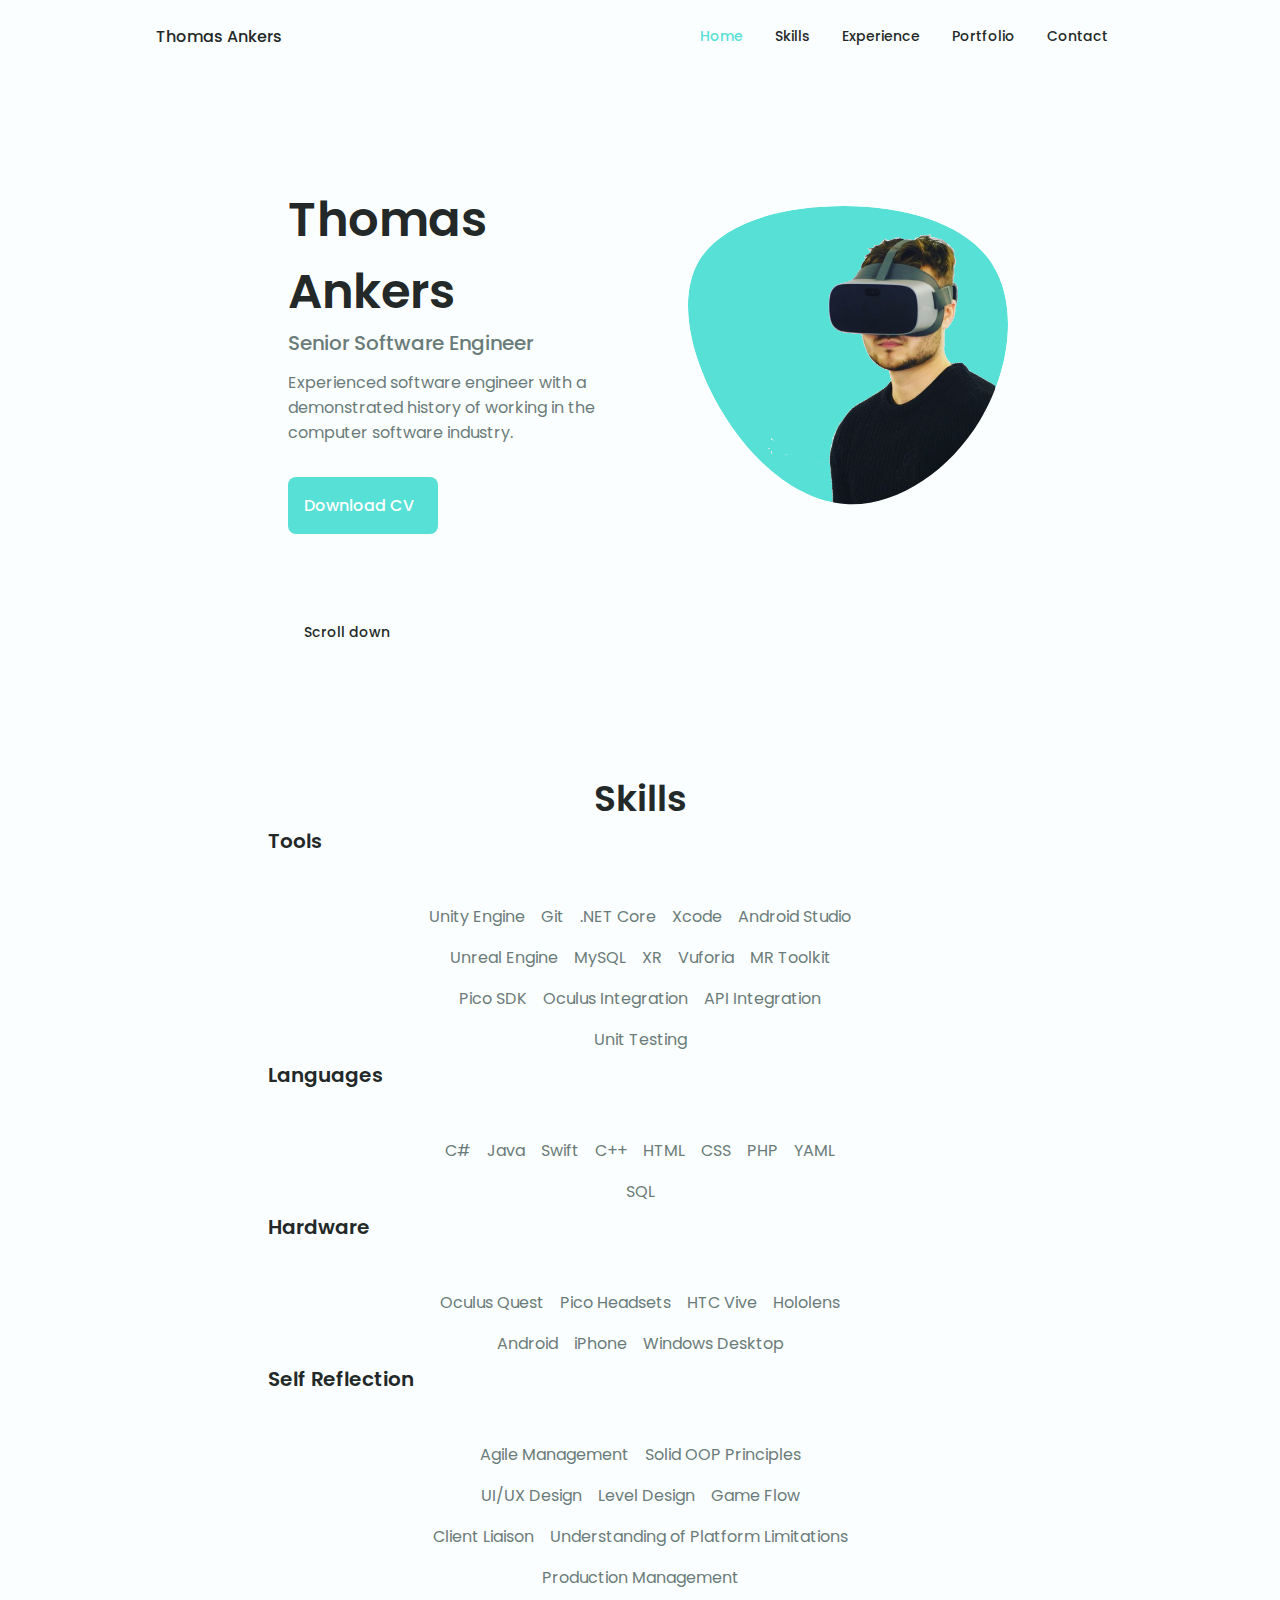
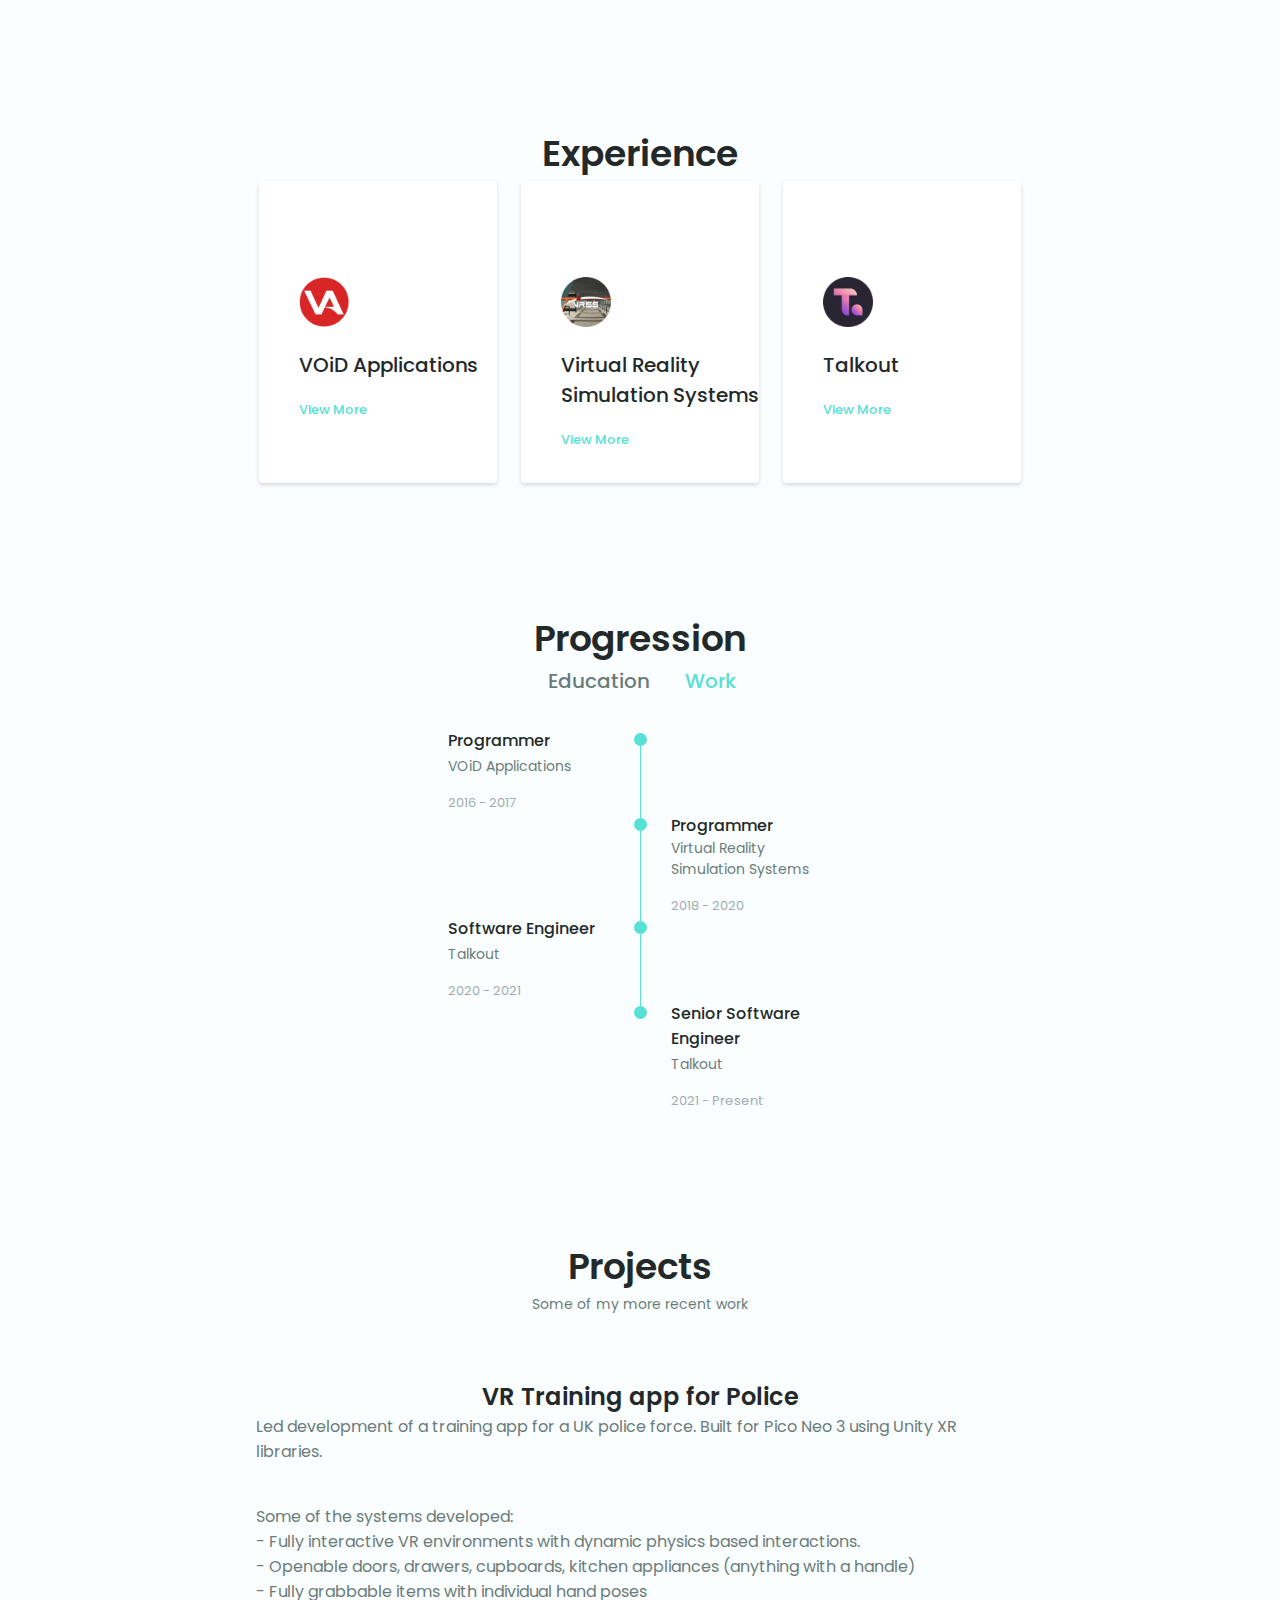
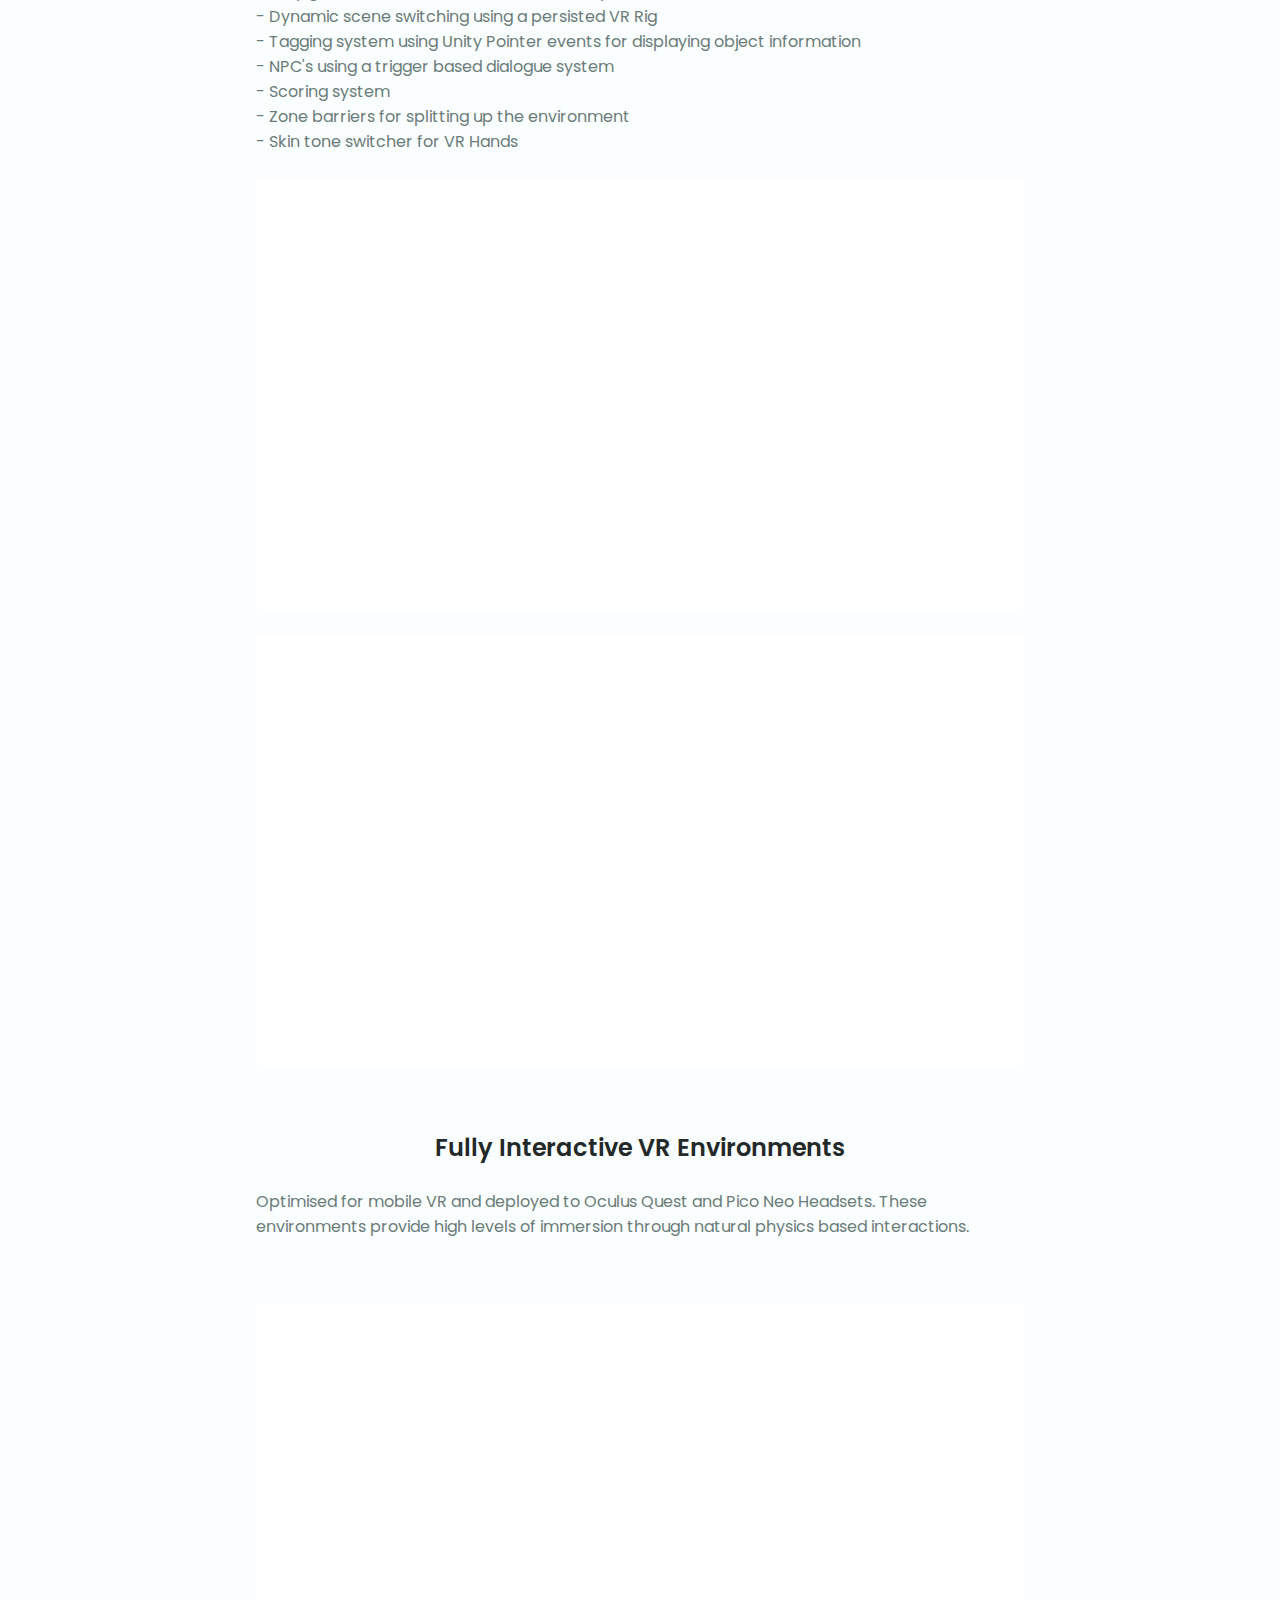
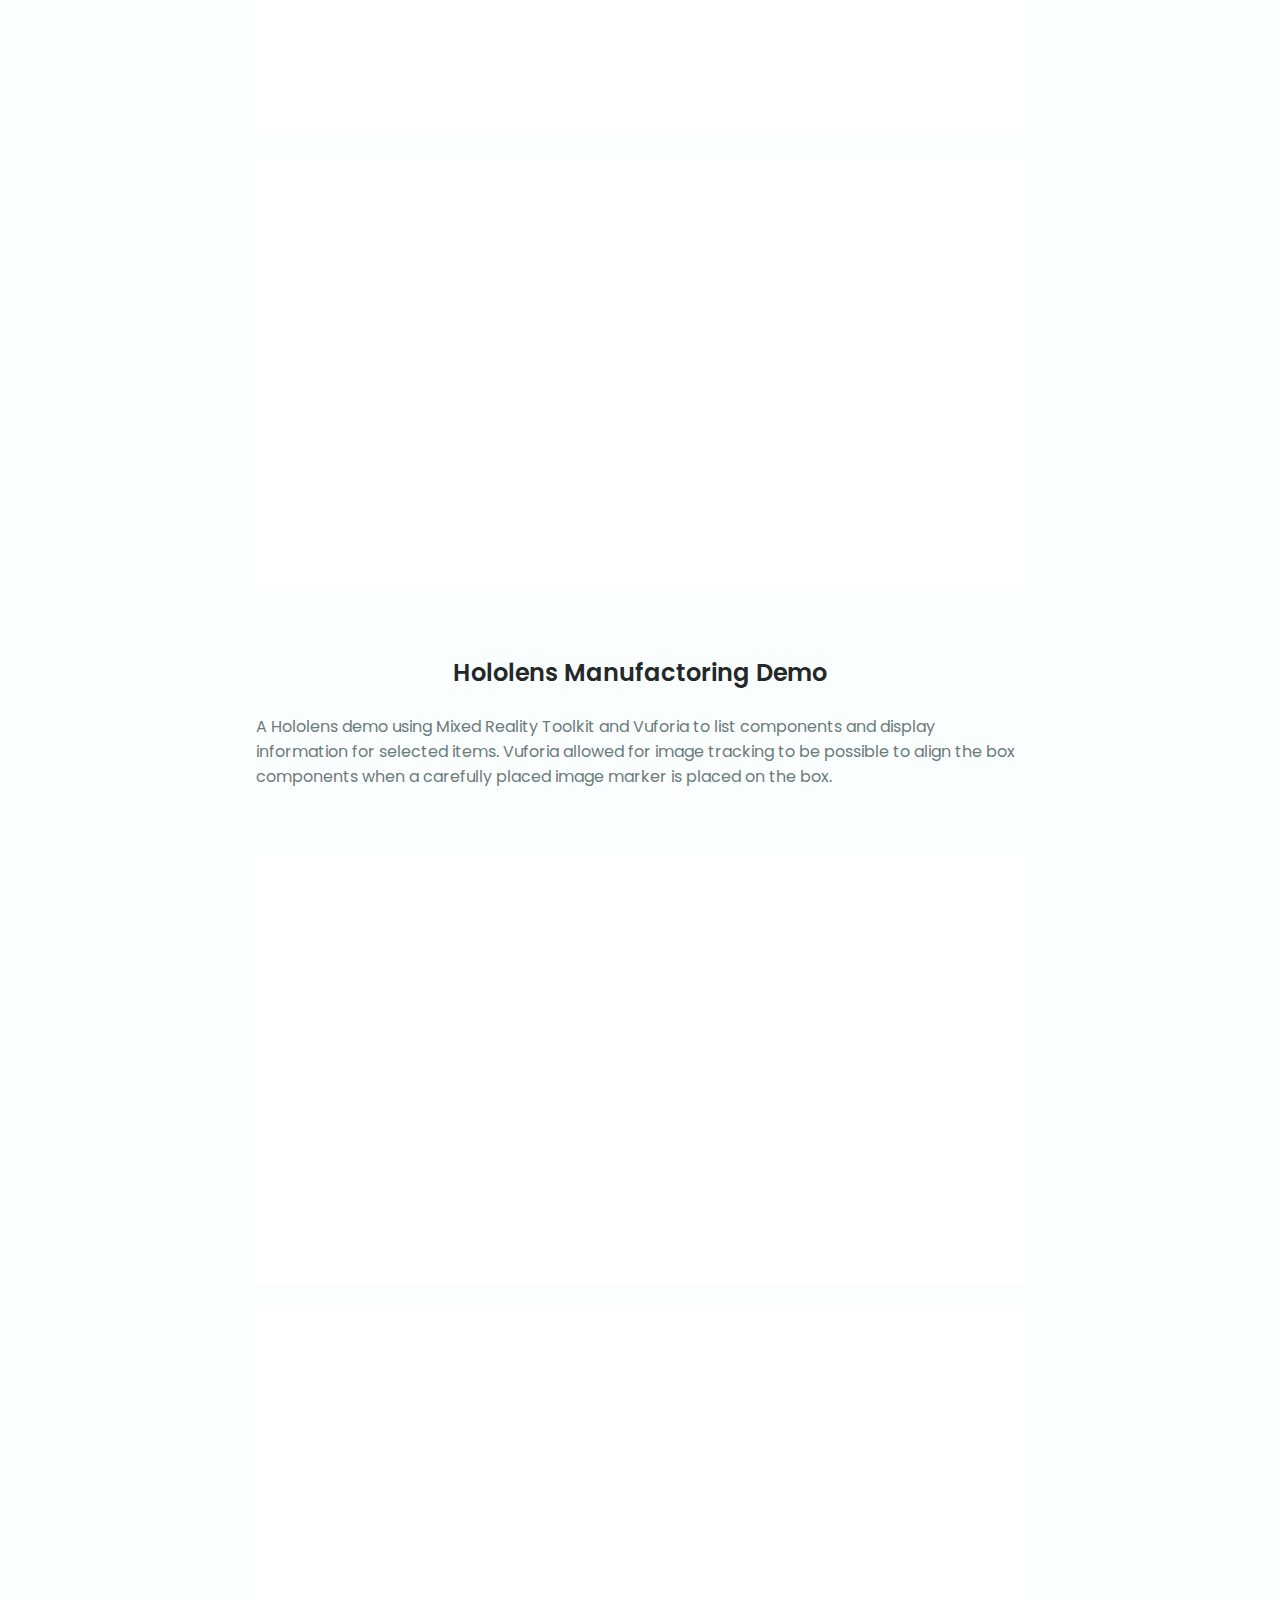
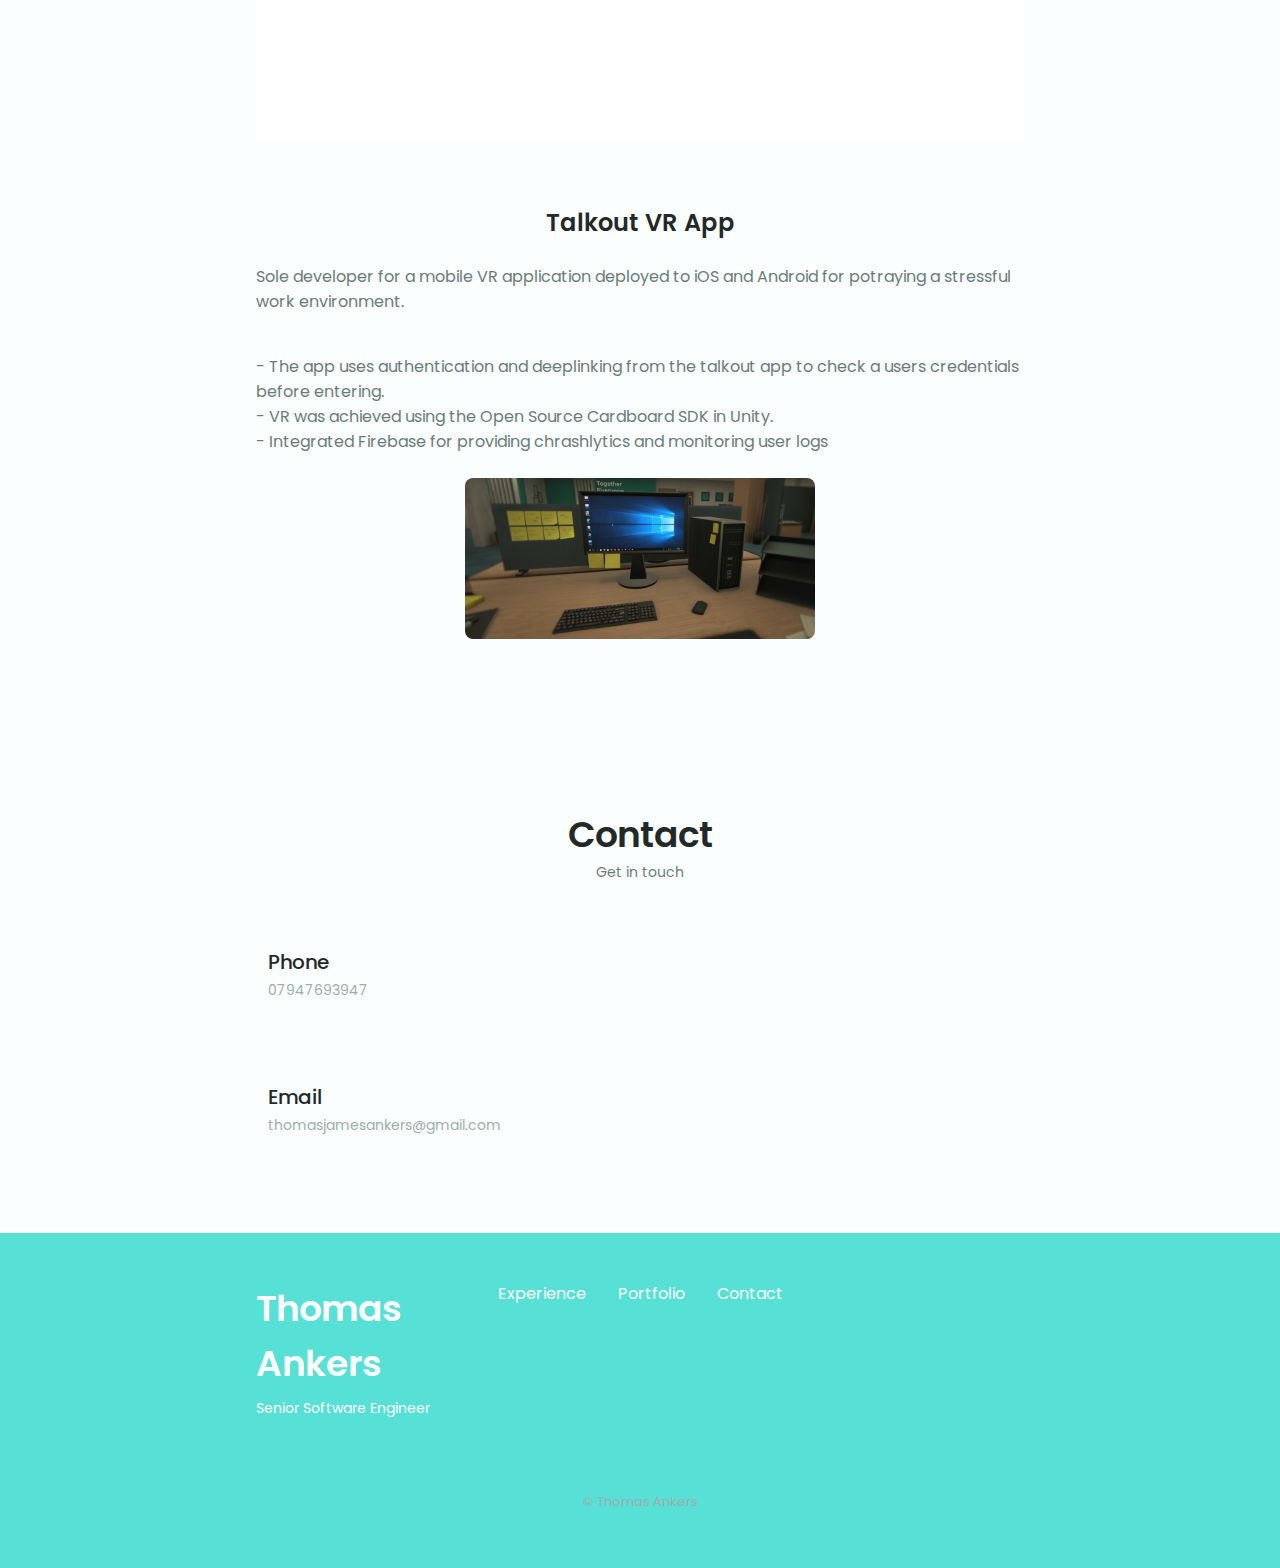
==== commit 6938d81f: "Merge pull request #21 from tom-ankers/feature/adding-extra-projects" ====
--- a/index.html
+++ b/index.html
@@ -491,6 +491,8 @@
             <section class="portfolio section" id="portfolio">
                 <h2 class="section_title">Projects</h2>
 
+                <span class="section_subtitle">Some of my more recent work</span>
+
                 <!--==================== PROJECT 1 ====================-->
                 <h3 class="project_title">VR Training app for Police</h3>
                 <div class="about_container container grid">
@@ -591,25 +593,21 @@
                 </div>
 
                 <!--==================== PROJECT 4 ====================-->
-                <h3 class="project_title">Dynamic Footsteps System</h3>
+                <h3 class="project_title">Talkout VR App</h3>
                 <div class="about_container container grid">
 
                     <div class="about_data">
-                        <p class="about_description">Tracking distance travelled and using Unity collision physics to check the surface type. 
-                            This footsteps system plays audio clips based on the surface type and the n of distance travelled. 
-                            This can be used in VR and regular player controllers.
+                        <p class="about_description">
+                            Sole developer for a mobile VR application deployed to iOS and Android for potraying a stressful work environment.
+                            <ul>
+                                <li> - The app uses authentication and deeplinking from the talkout app to check a users credentials before entering.</li>
+                                <li> - VR was achieved using the Open Source Cardboard SDK in Unity.</li>
+                                <li> - Integrated Firebase for providing chrashlytics and monitoring user logs</li>
                         </p>
                     </div>
                 </div>
                 <div class="project_container containter grid">           
-                    <div class="project_content">
-                        <div class="iframe_container">
-                            <iframe width="560" height="315" src="https://www.youtube.com/embed/v7ZlJiIpKLc" 
-                            title="YouTube video player" frameborder="0" 
-                            allow="accelerometer; autoplay; clipboard-write; encrypted-media; gyroscope; picture-in-picture" 
-                            allowfullscreen></iframe>
-                        </div>
-                    </div>
+                    <img src="assets/img/TalkOut.png" alt="" class="about_img">
                 </div>
             </section>
 
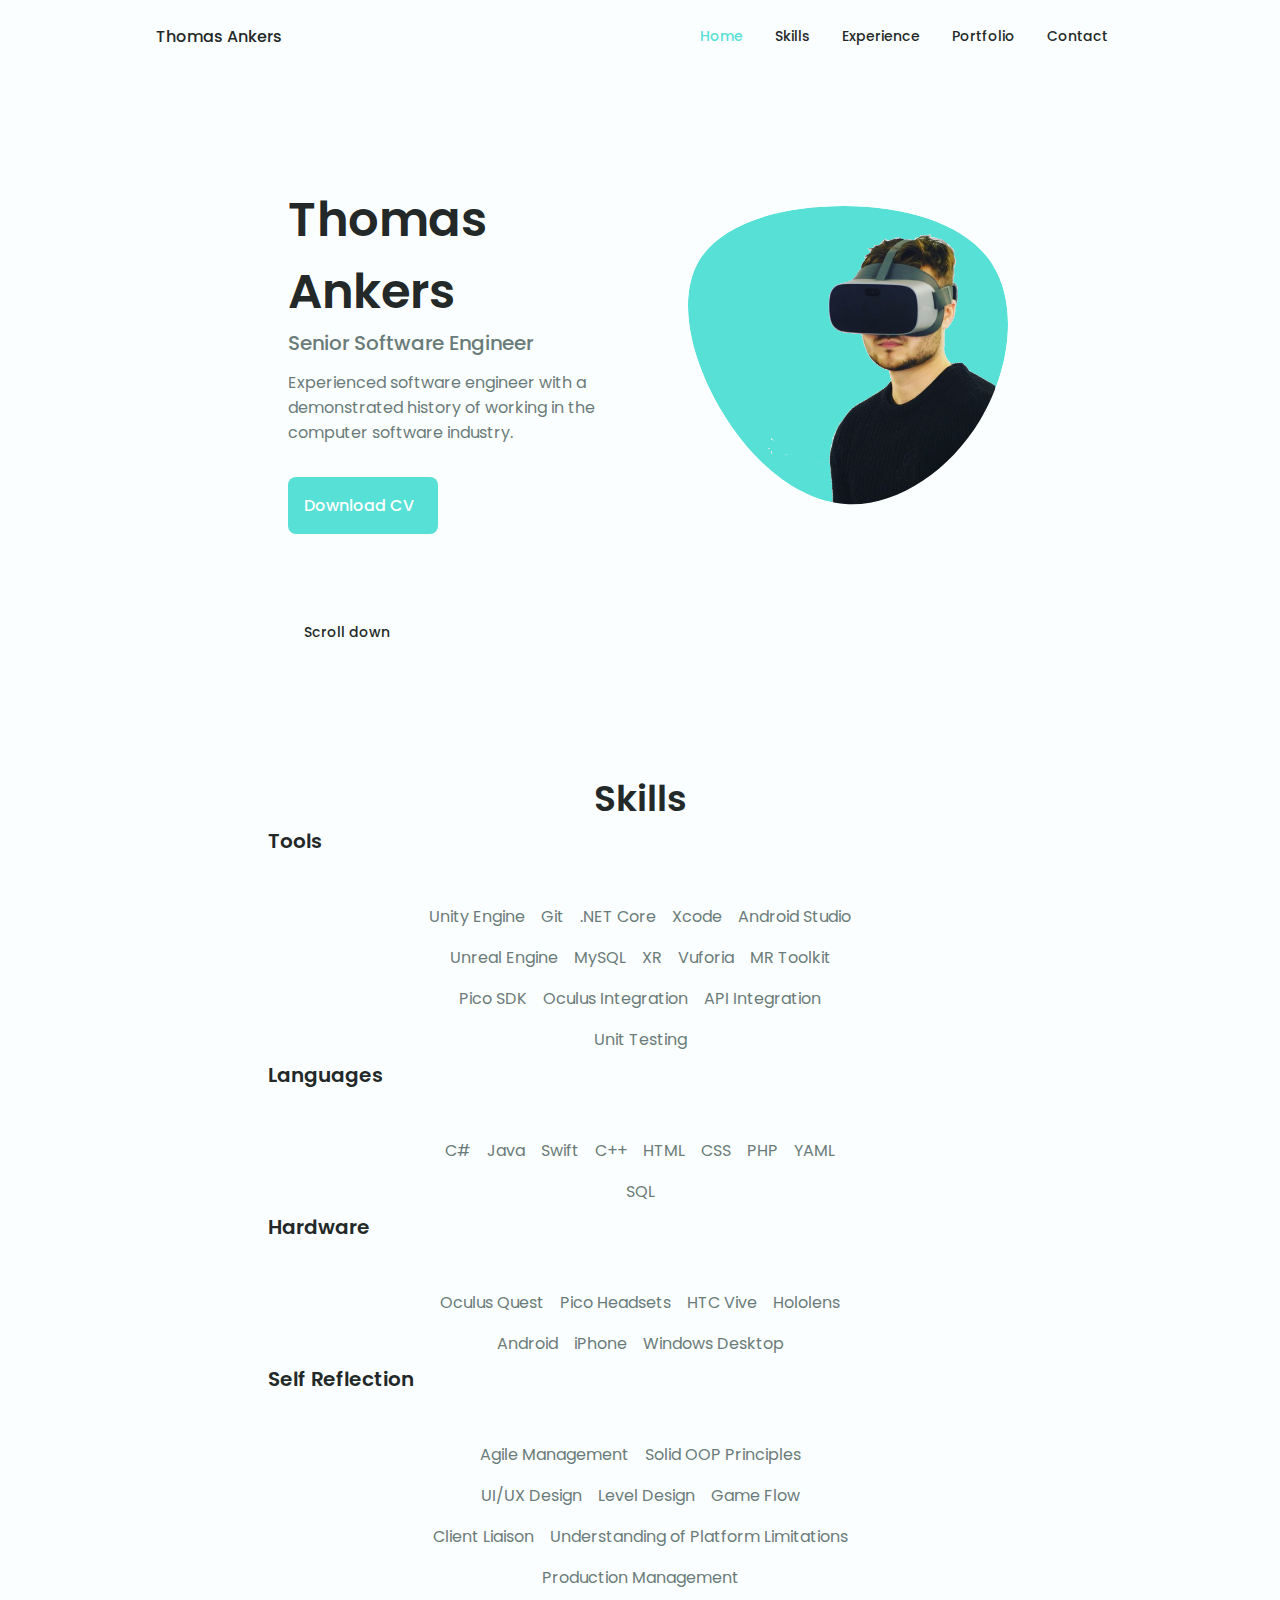
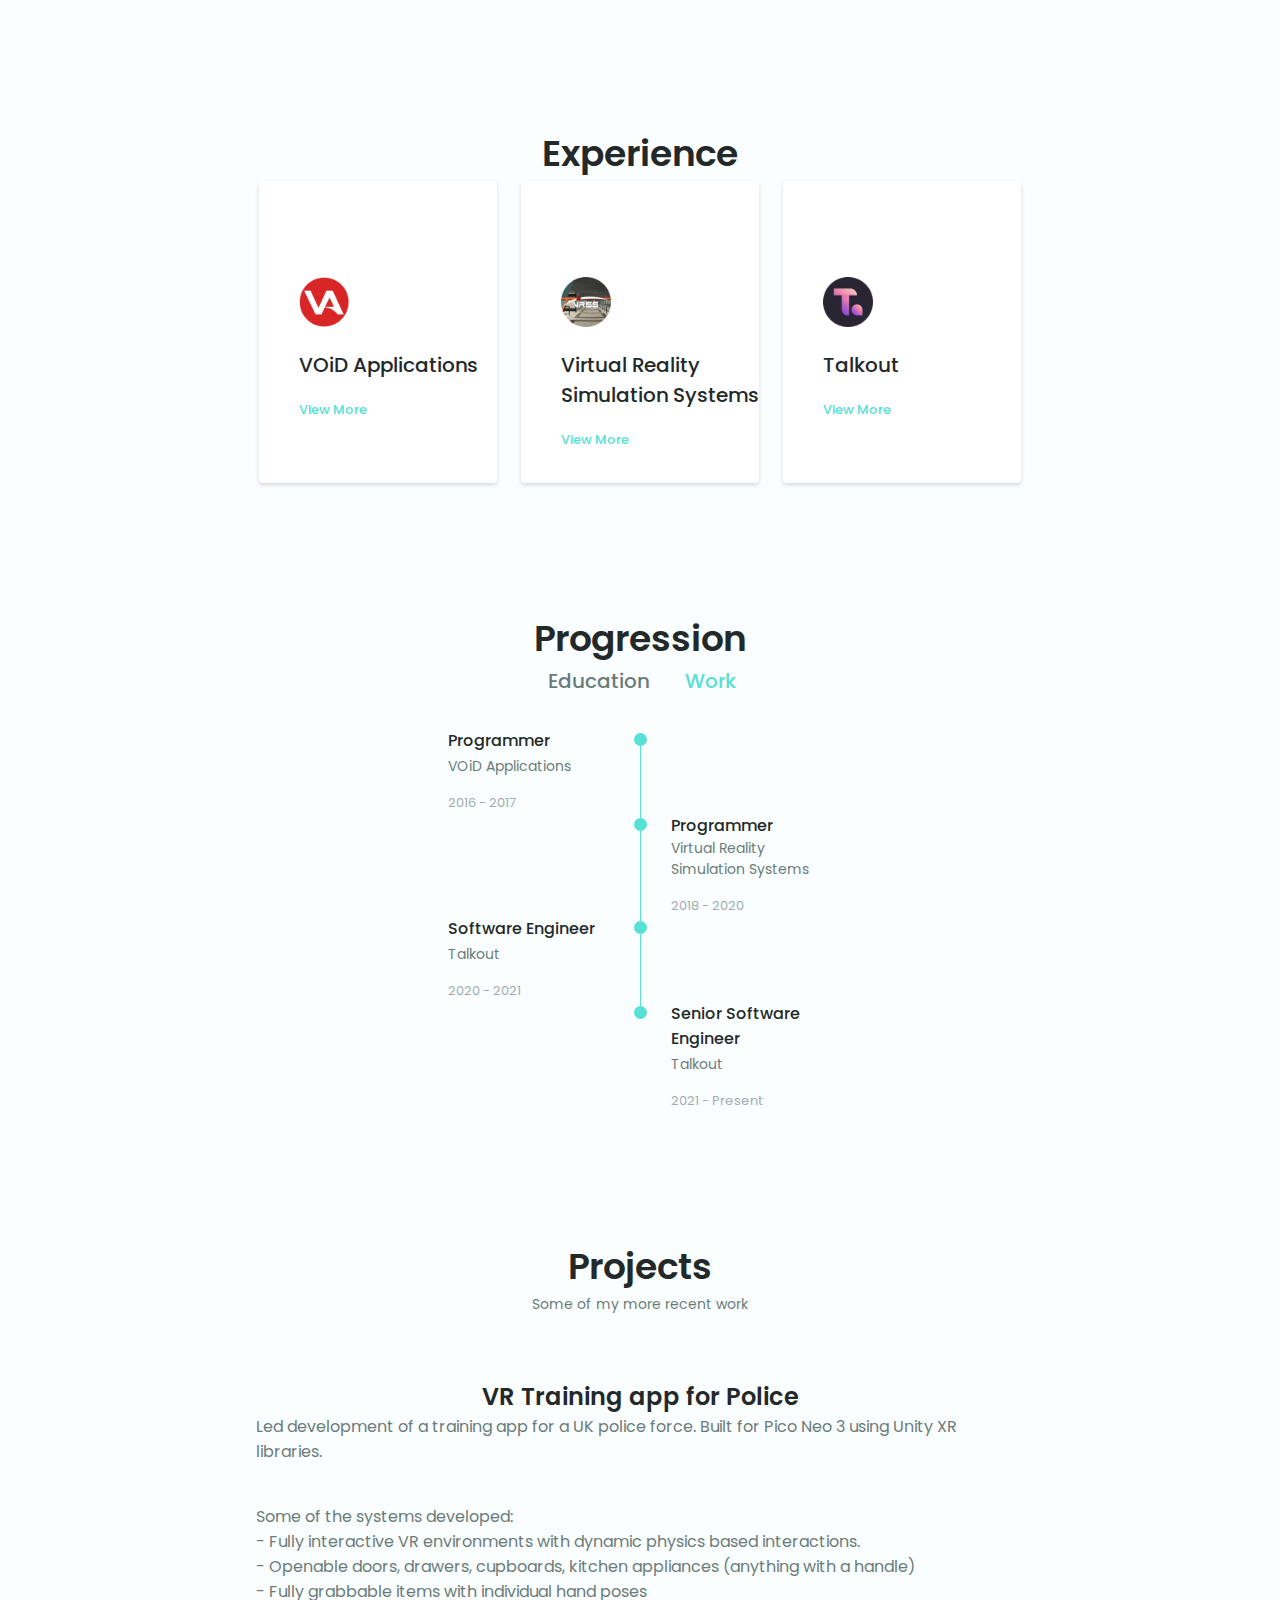
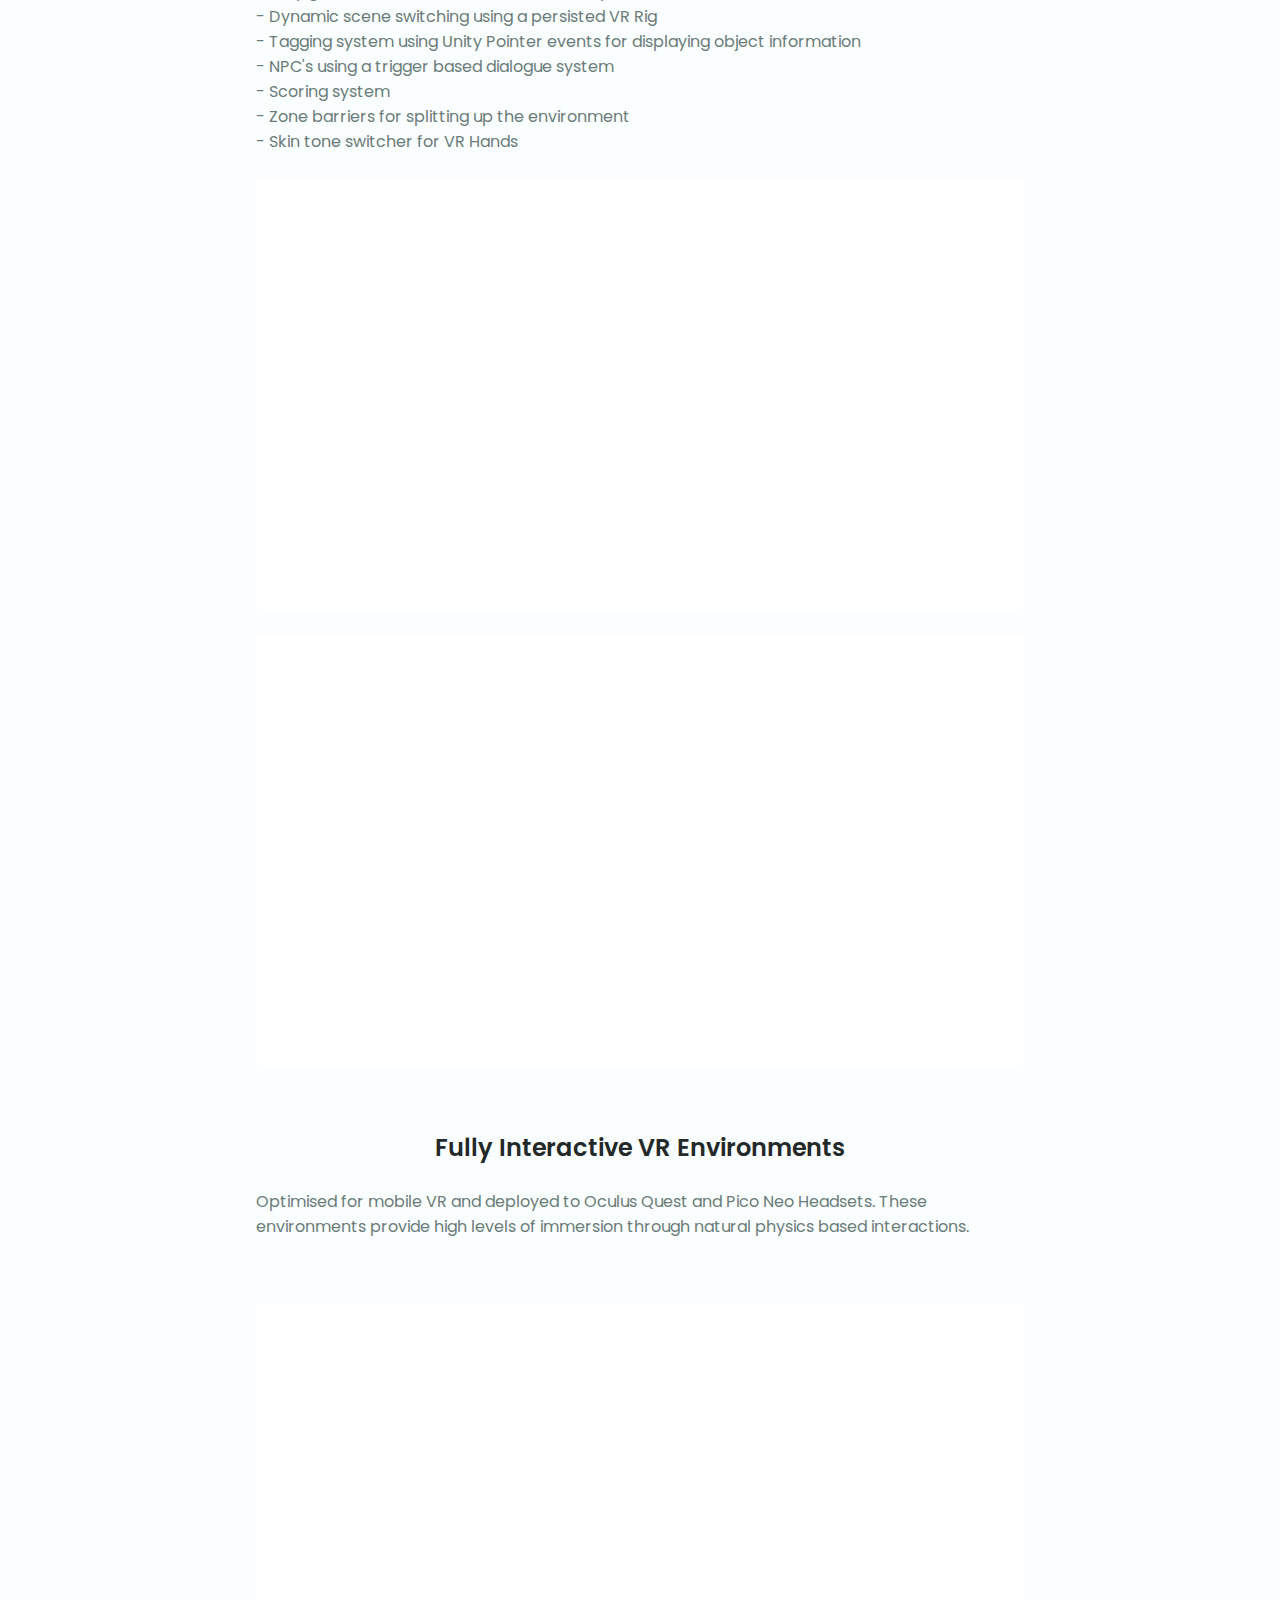
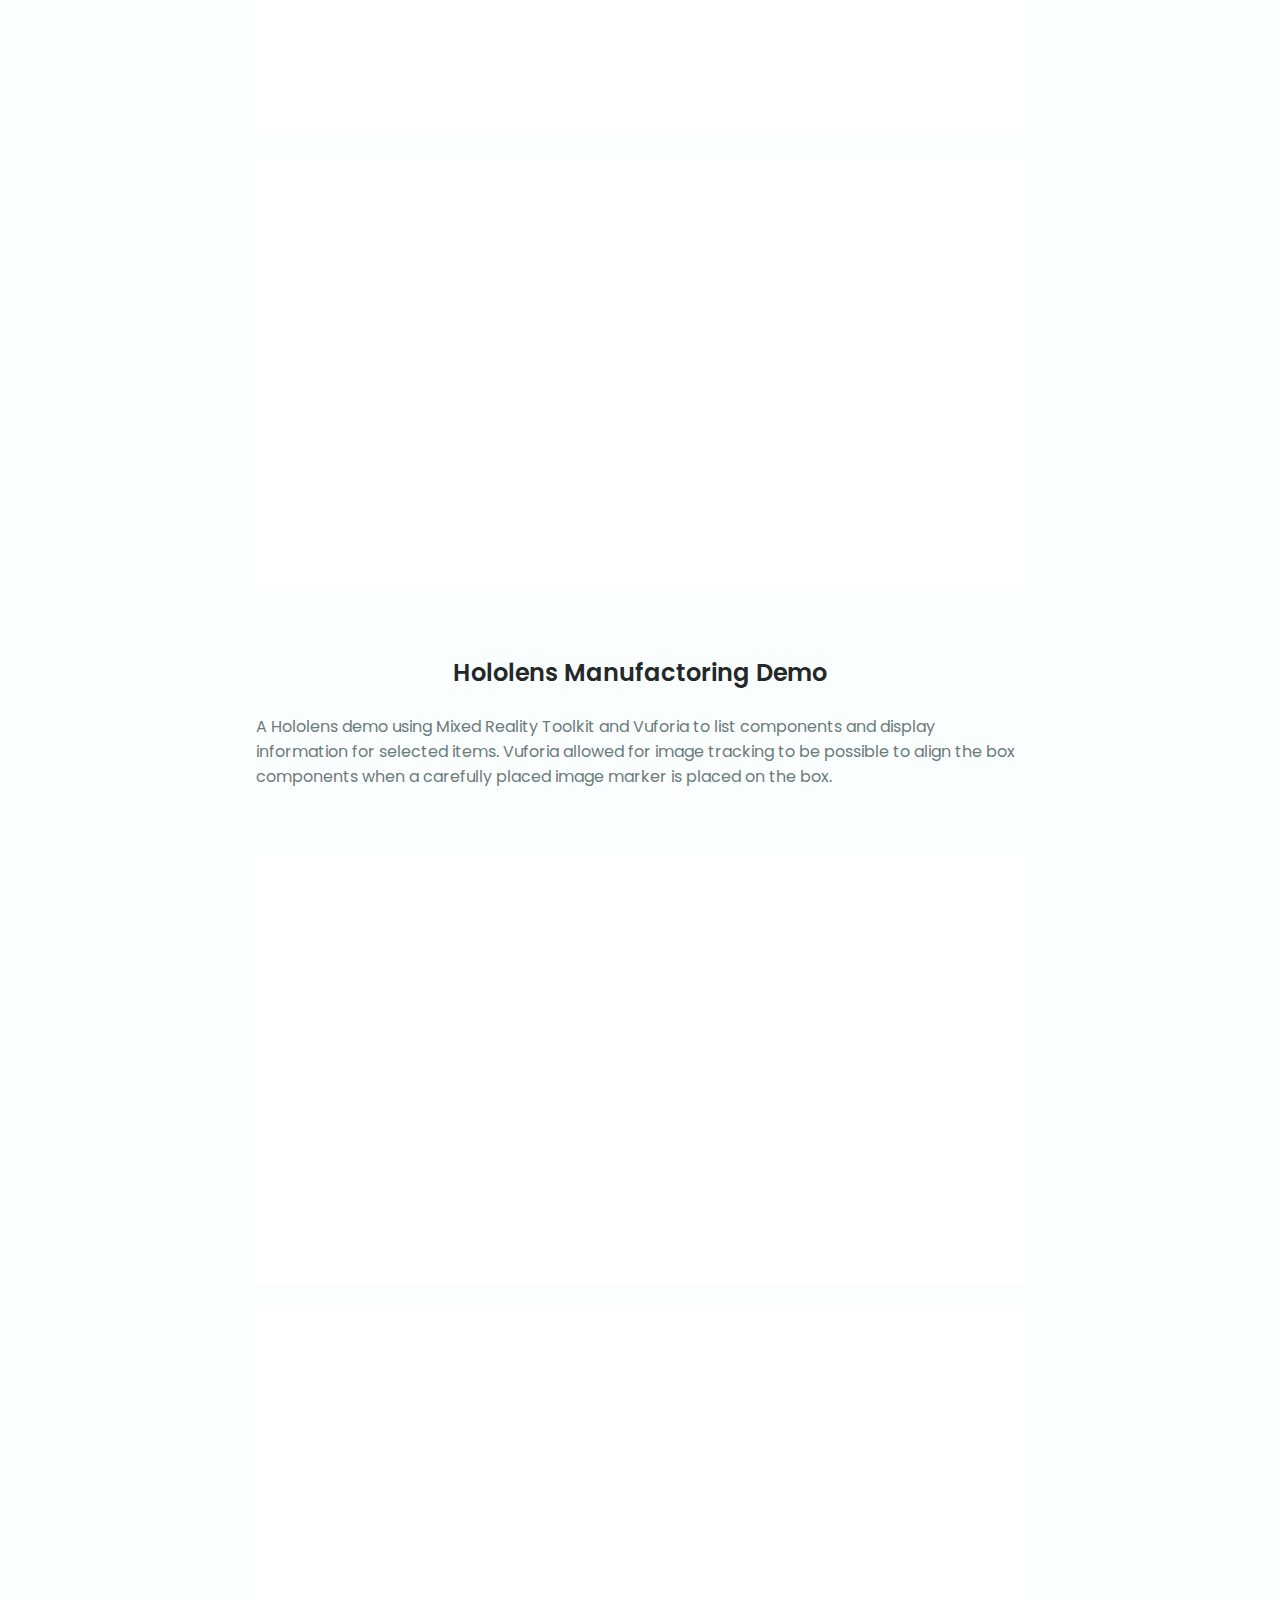
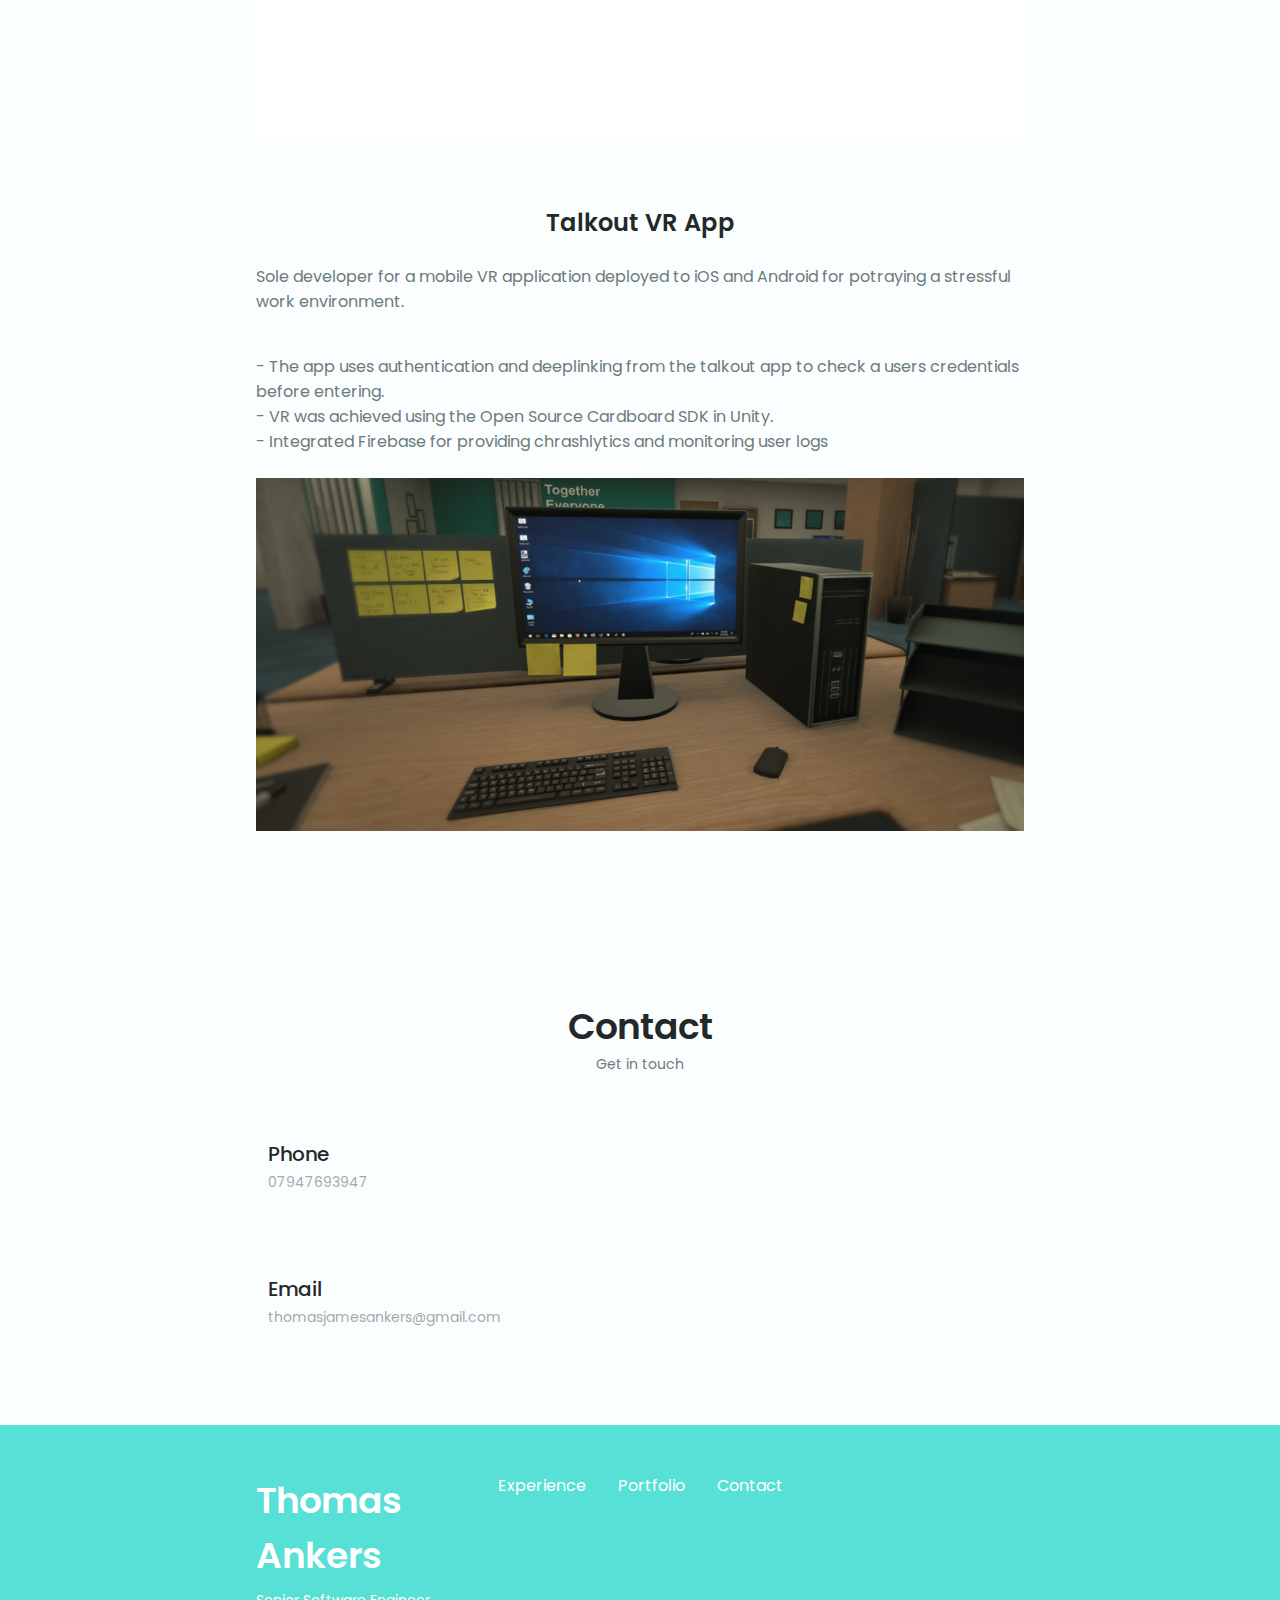
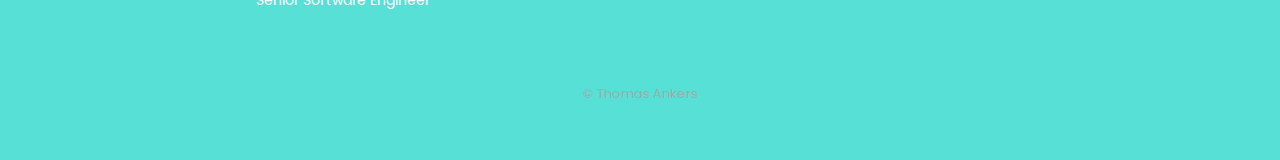
==== commit 7a848c15: "Fixed talkout project img size" ====
--- a/index.html
+++ b/index.html
@@ -607,7 +607,7 @@
                     </div>
                 </div>
                 <div class="project_container containter grid">           
-                    <img src="assets/img/TalkOut.png" alt="" class="about_img">
+                    <img src="assets/img/TalkOut.png" alt="" class="">
                 </div>
             </section>
 
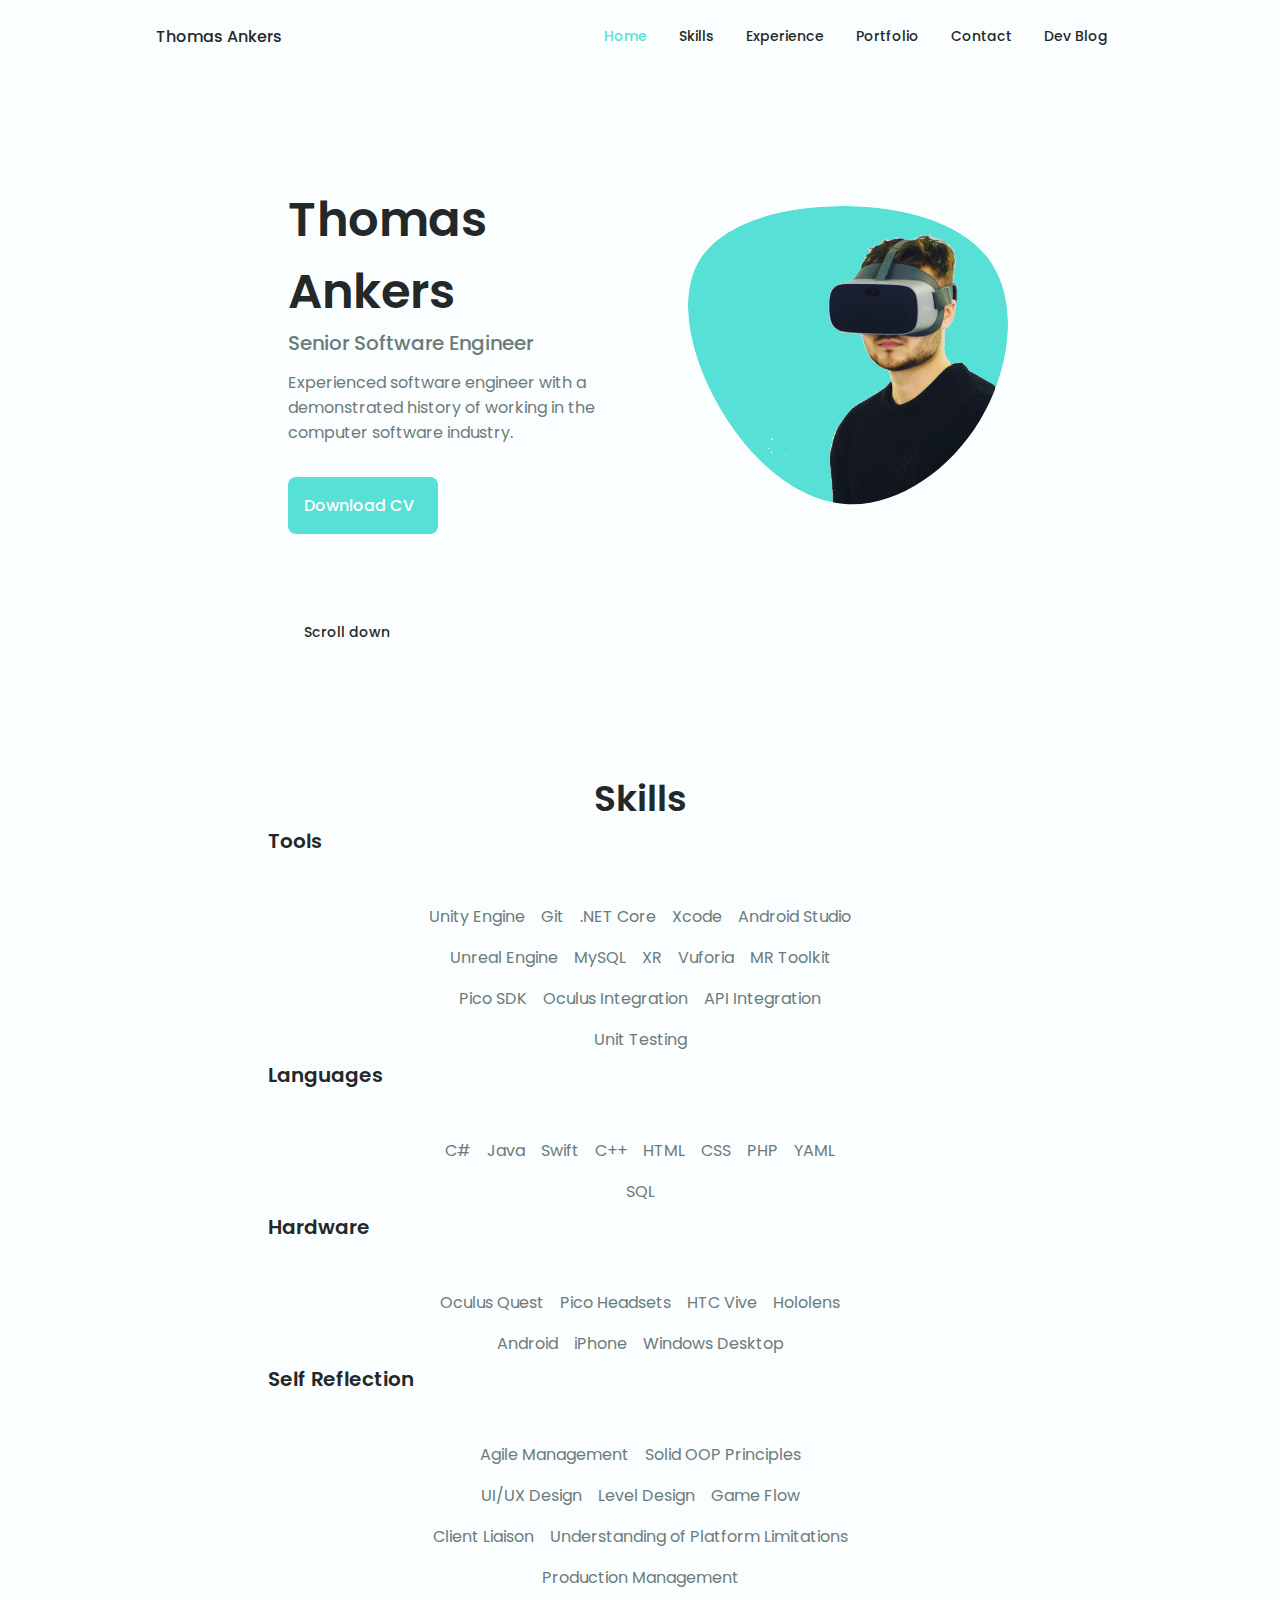
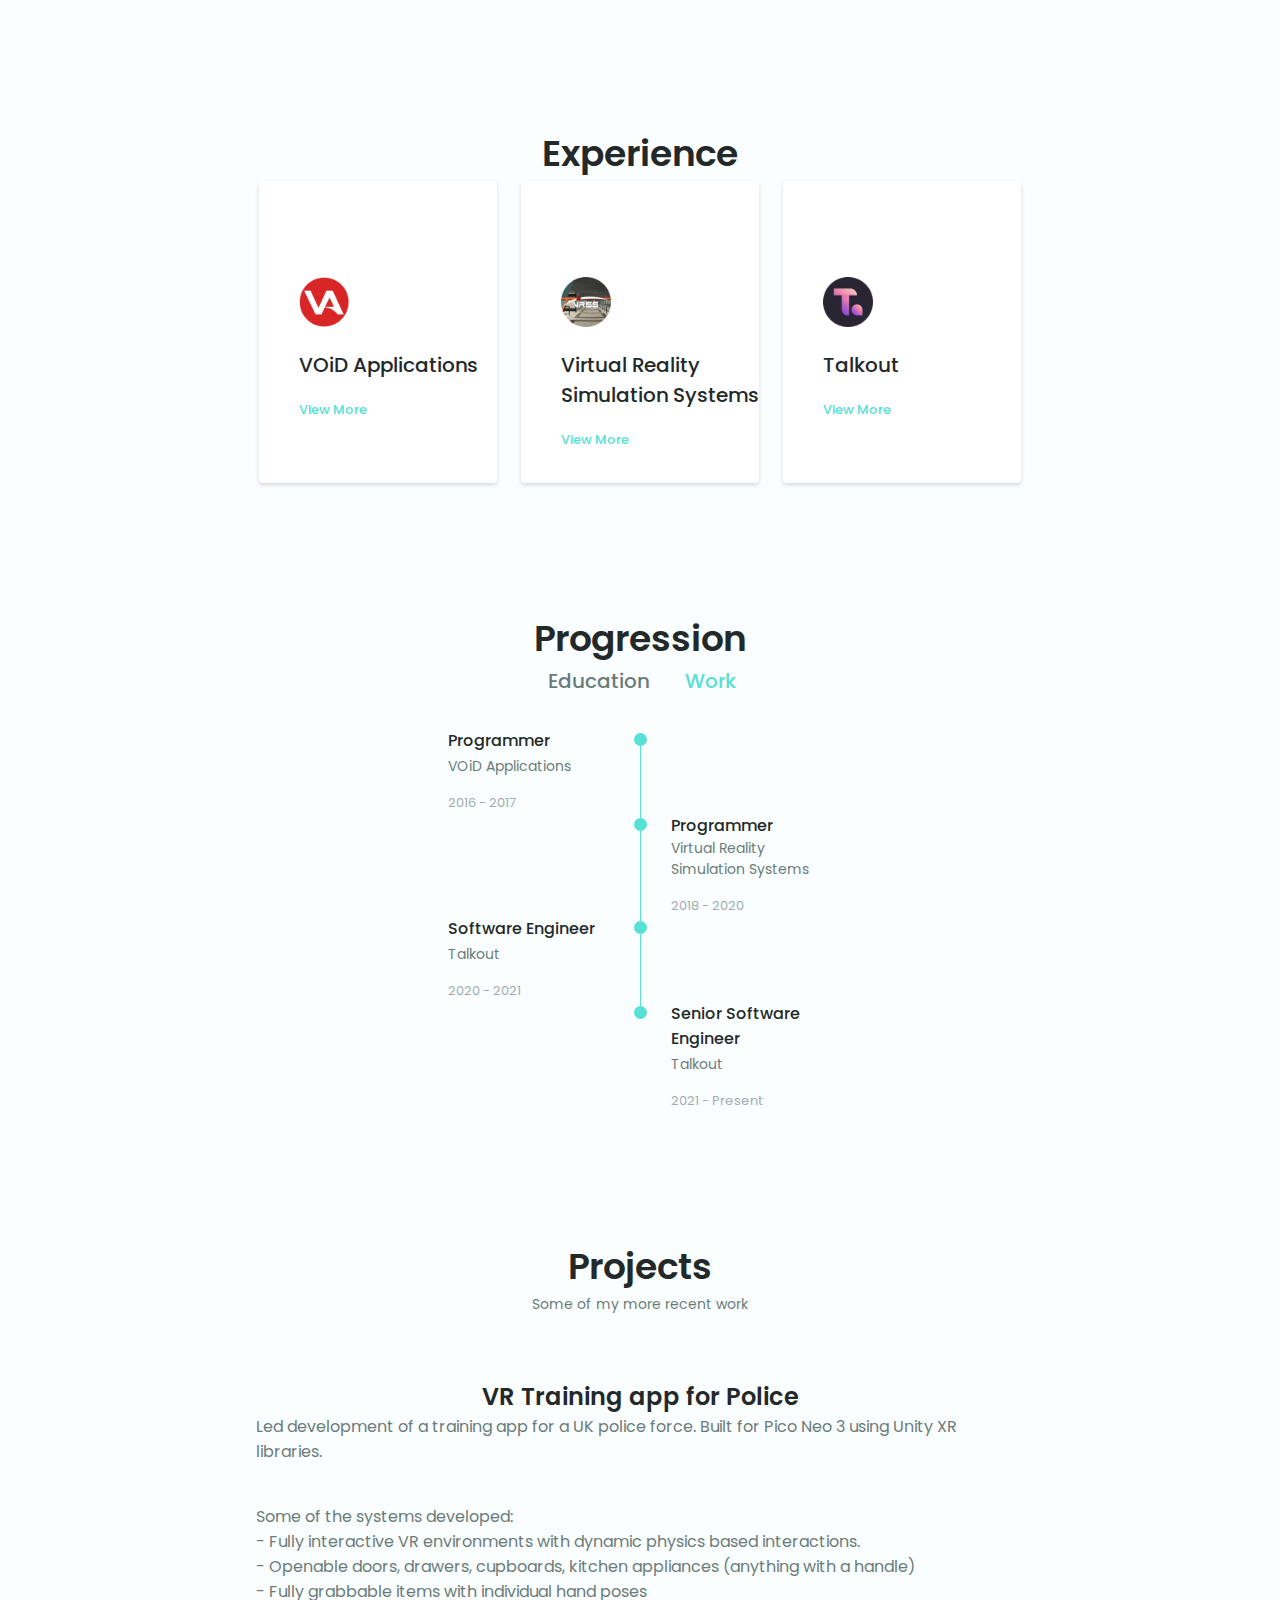
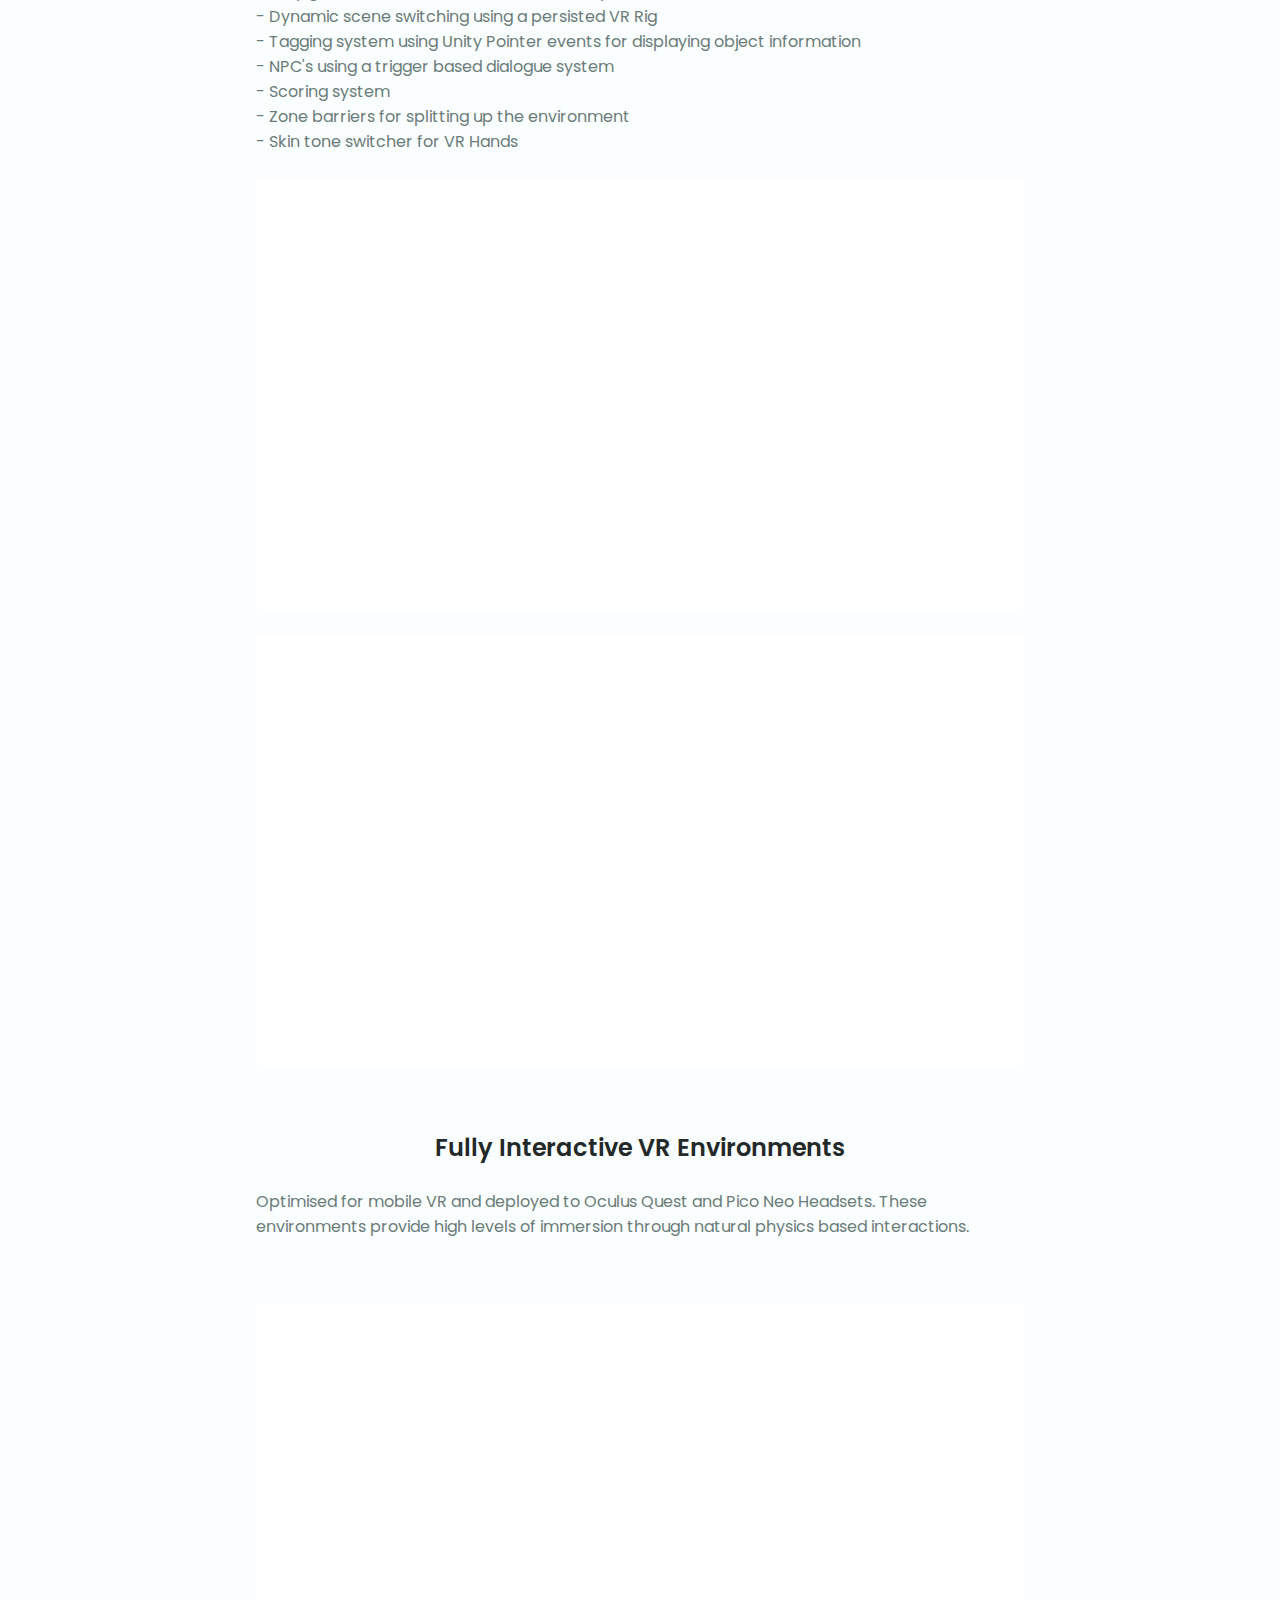
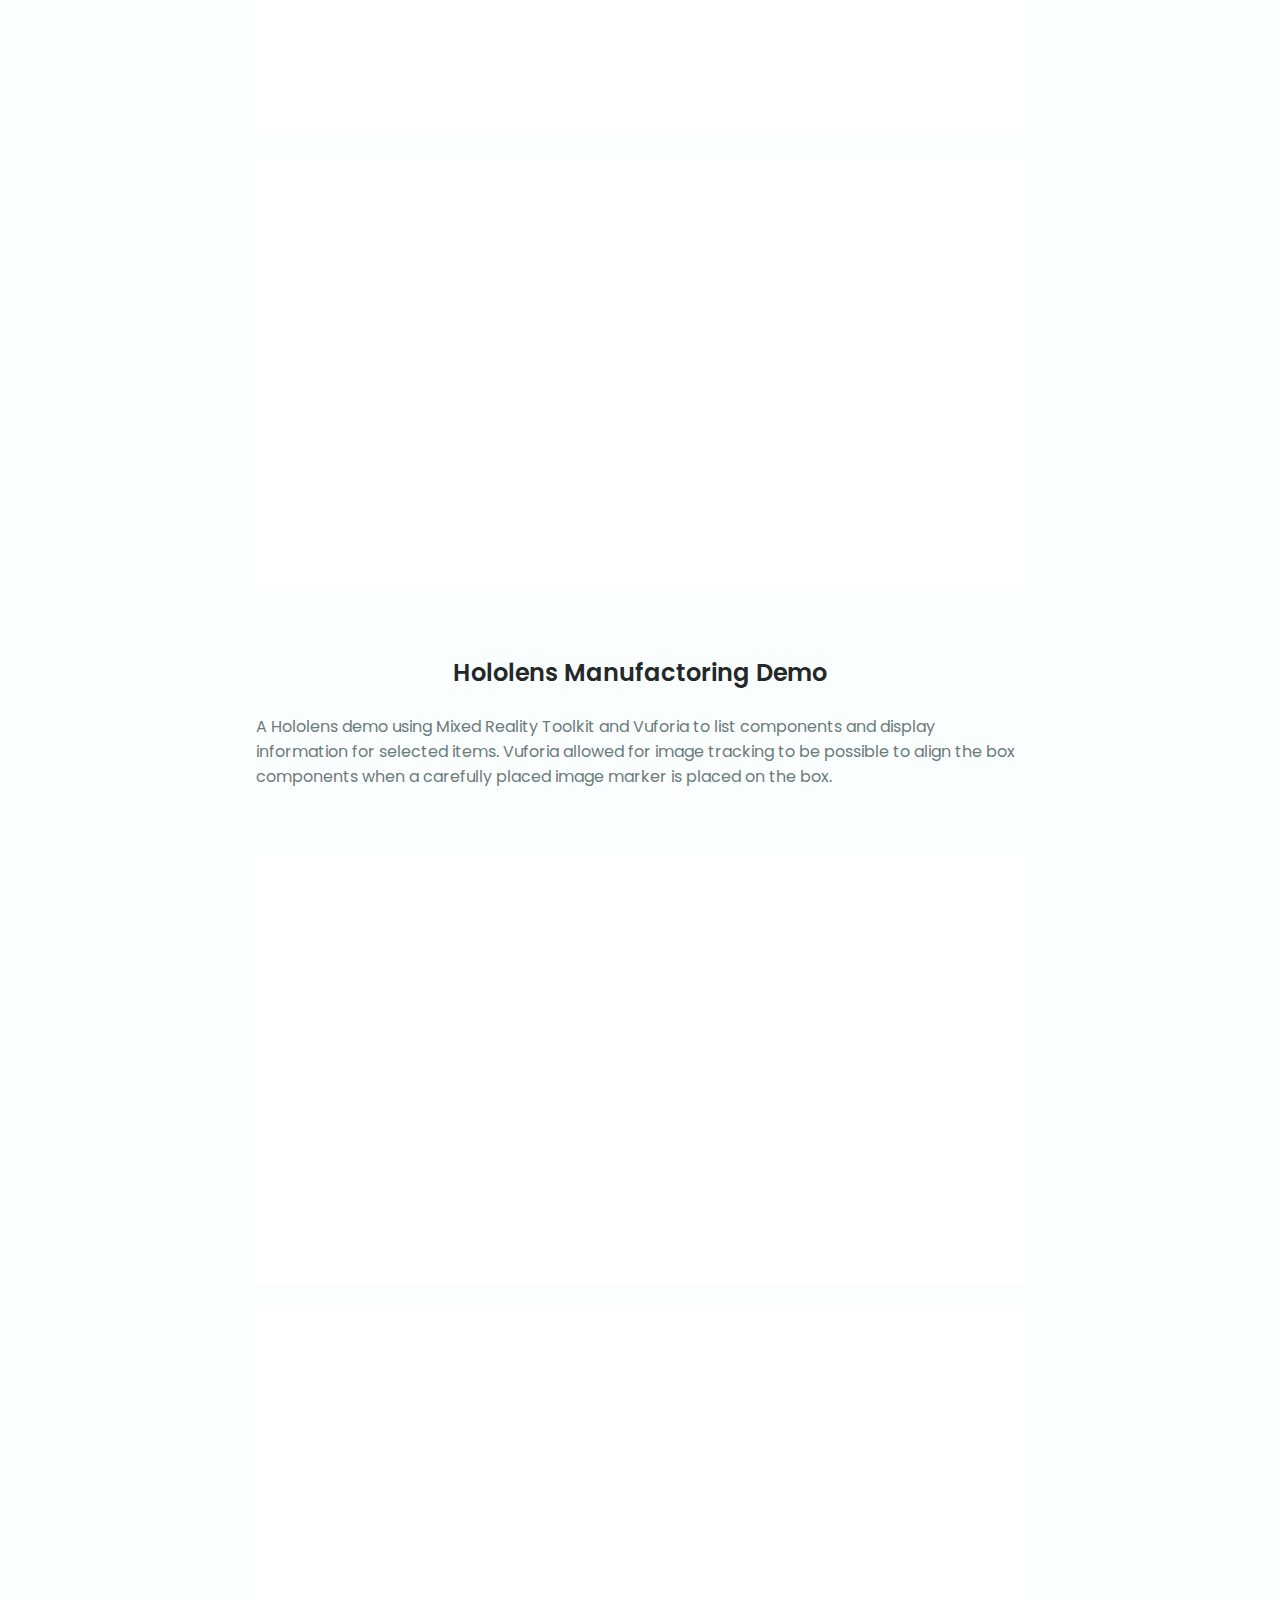
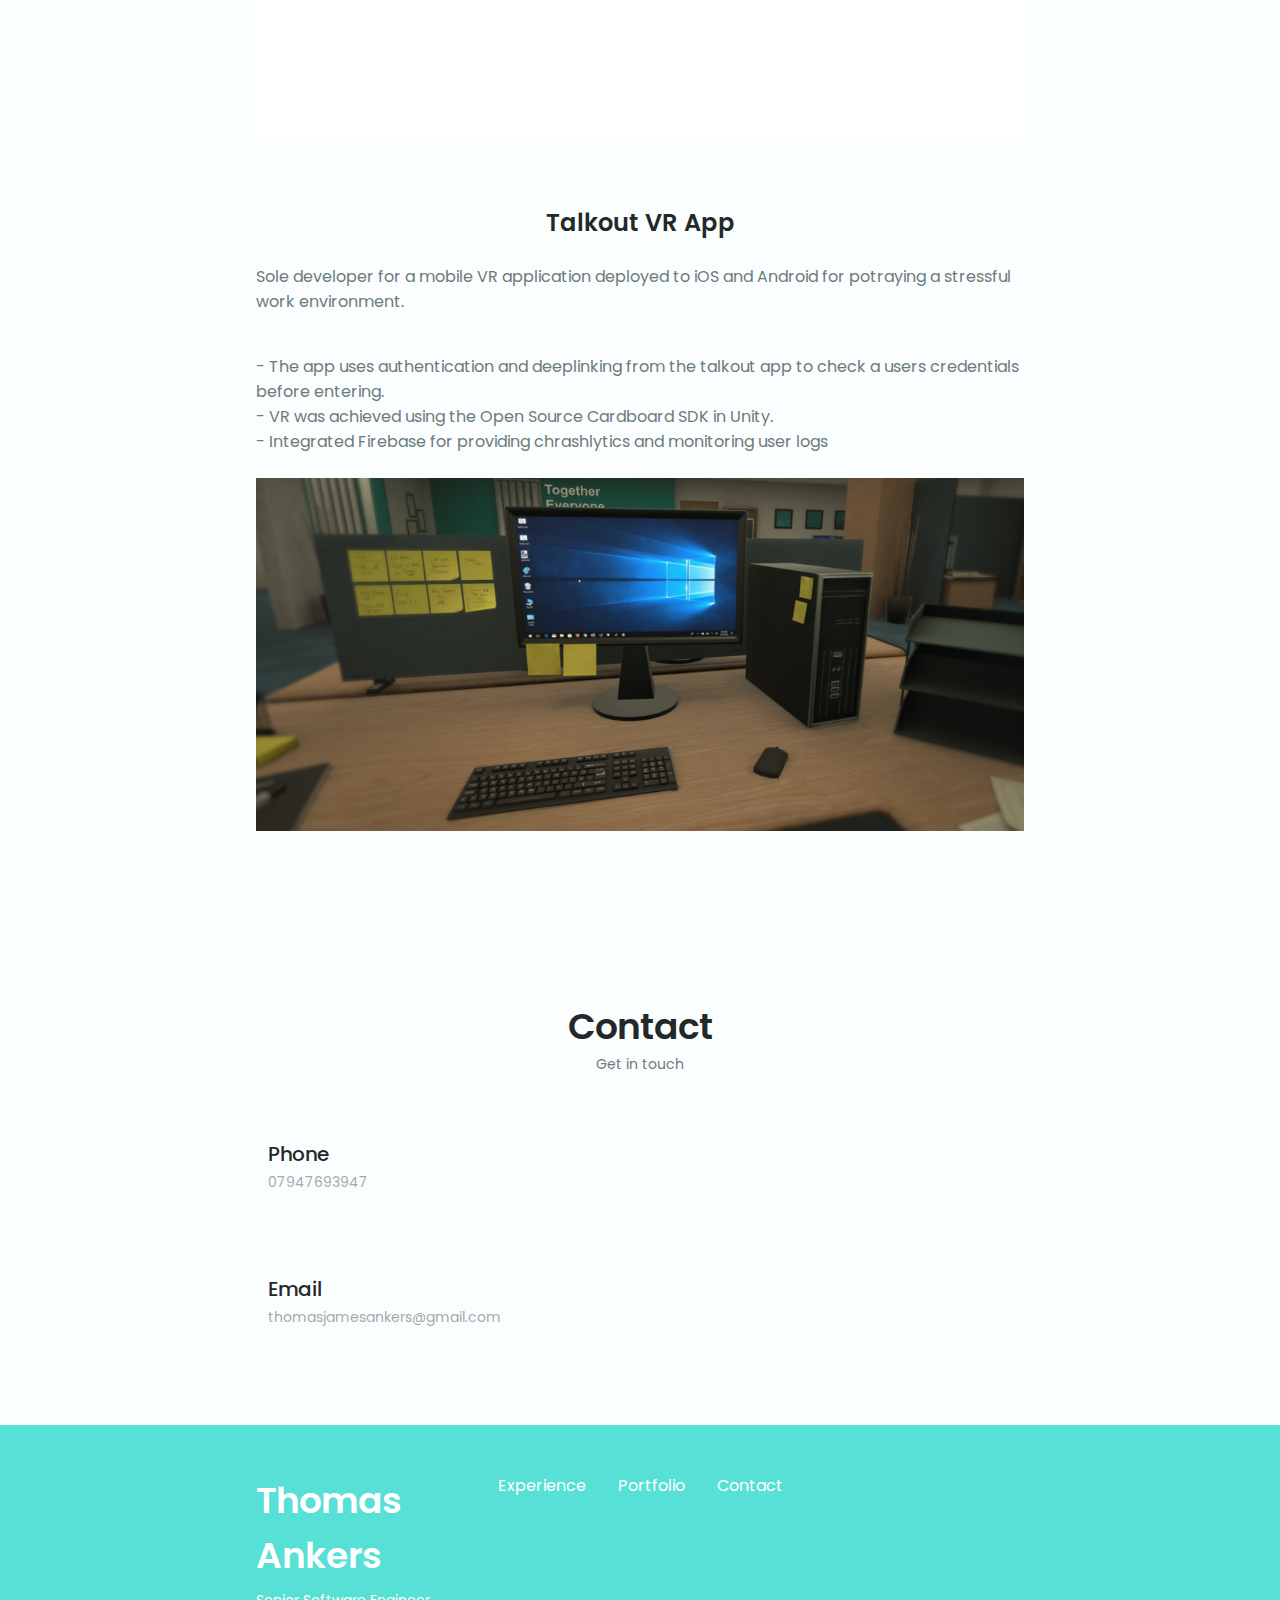
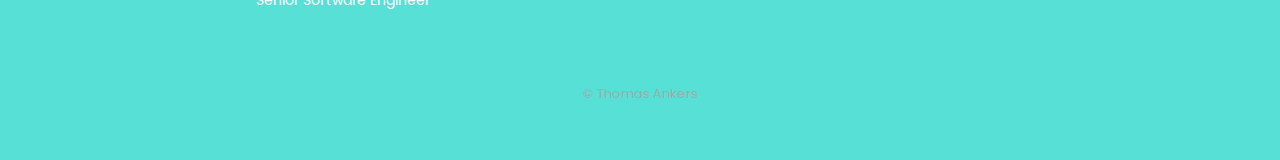
==== commit c7f77779: "created new html page + setup nav links" ====
--- a/index.html
+++ b/index.html
@@ -48,6 +48,11 @@
                         <li class="nav_item">
                             <a href="#contact" class="nav_link">
                                 <i class="uil uil-message nav_icon"></i> Contact
+                            </a>
+                        </li>
+                        <li class="nav_item">
+                            <a href="devblog.html" class="nav_link">
+                                <i class="uil uil-book-alt nav_icon"></i> Dev Blog
                             </a>
                         </li>
                     </ul>
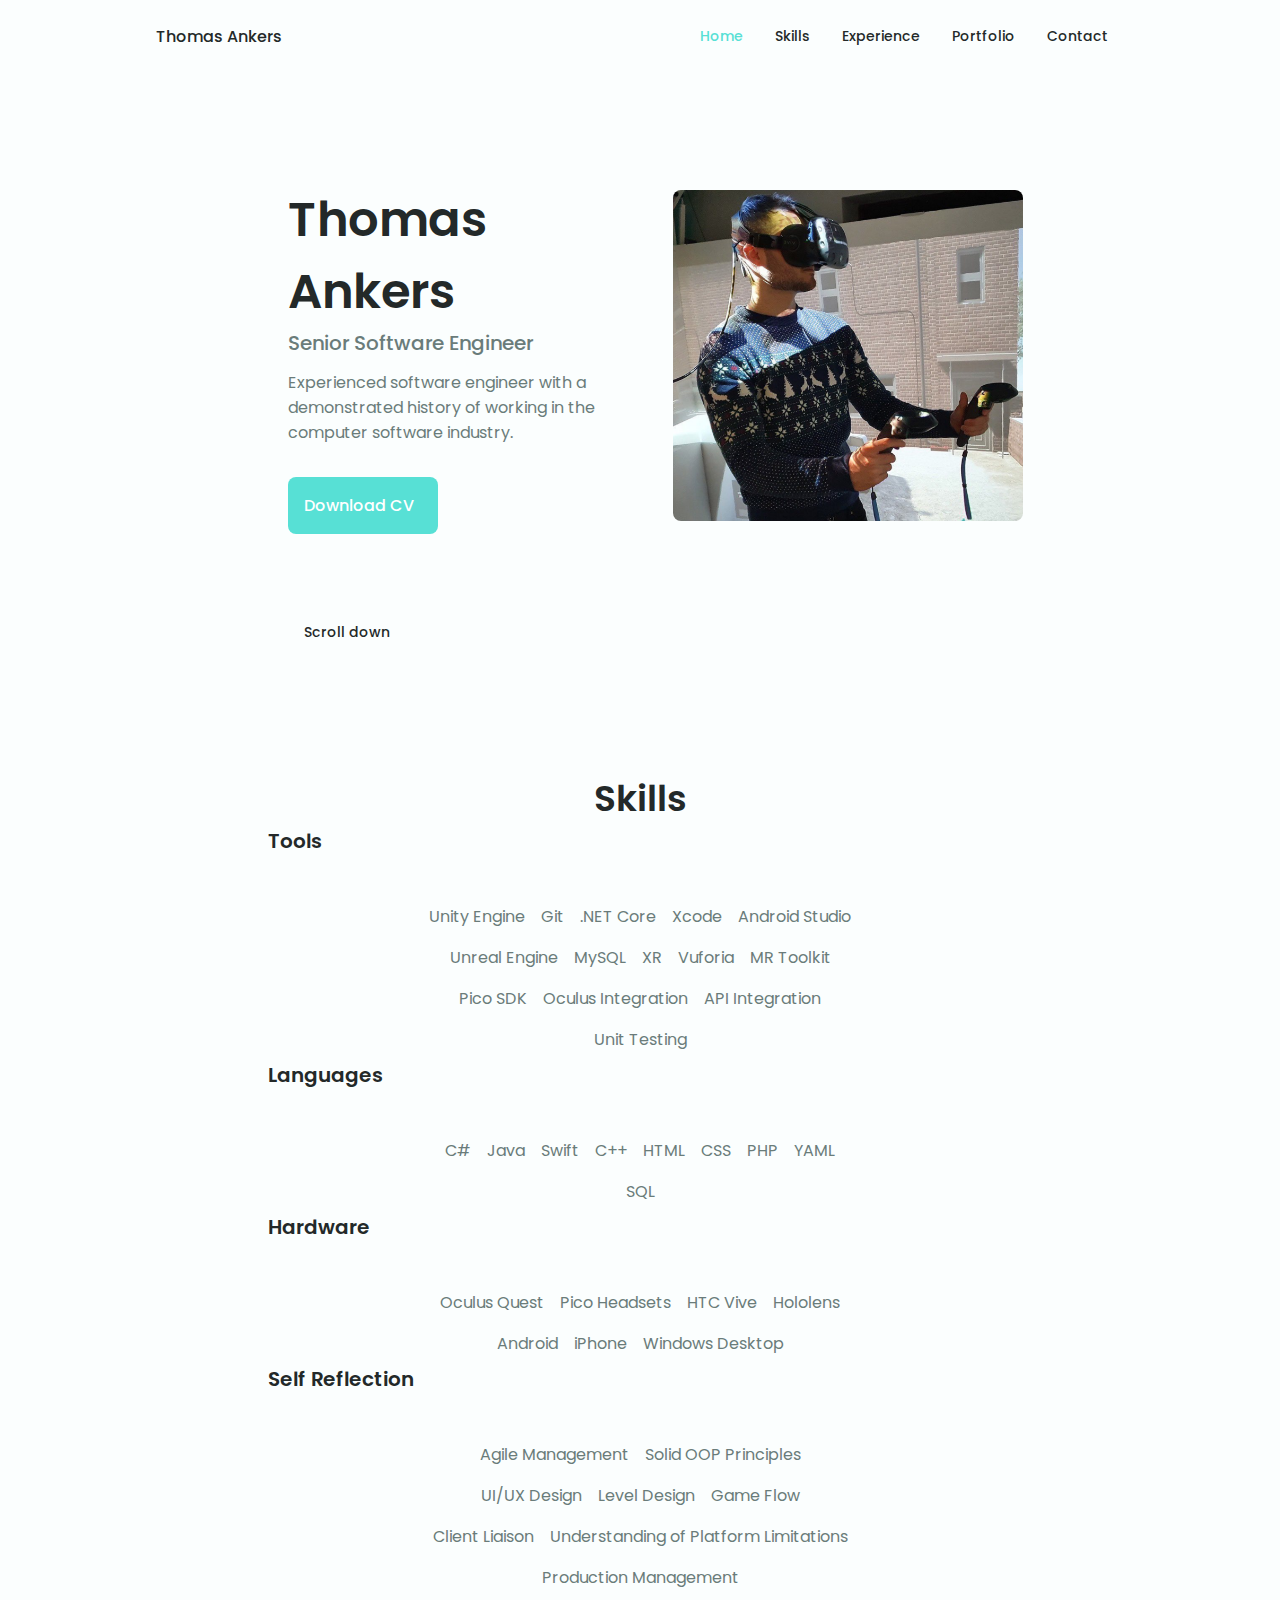
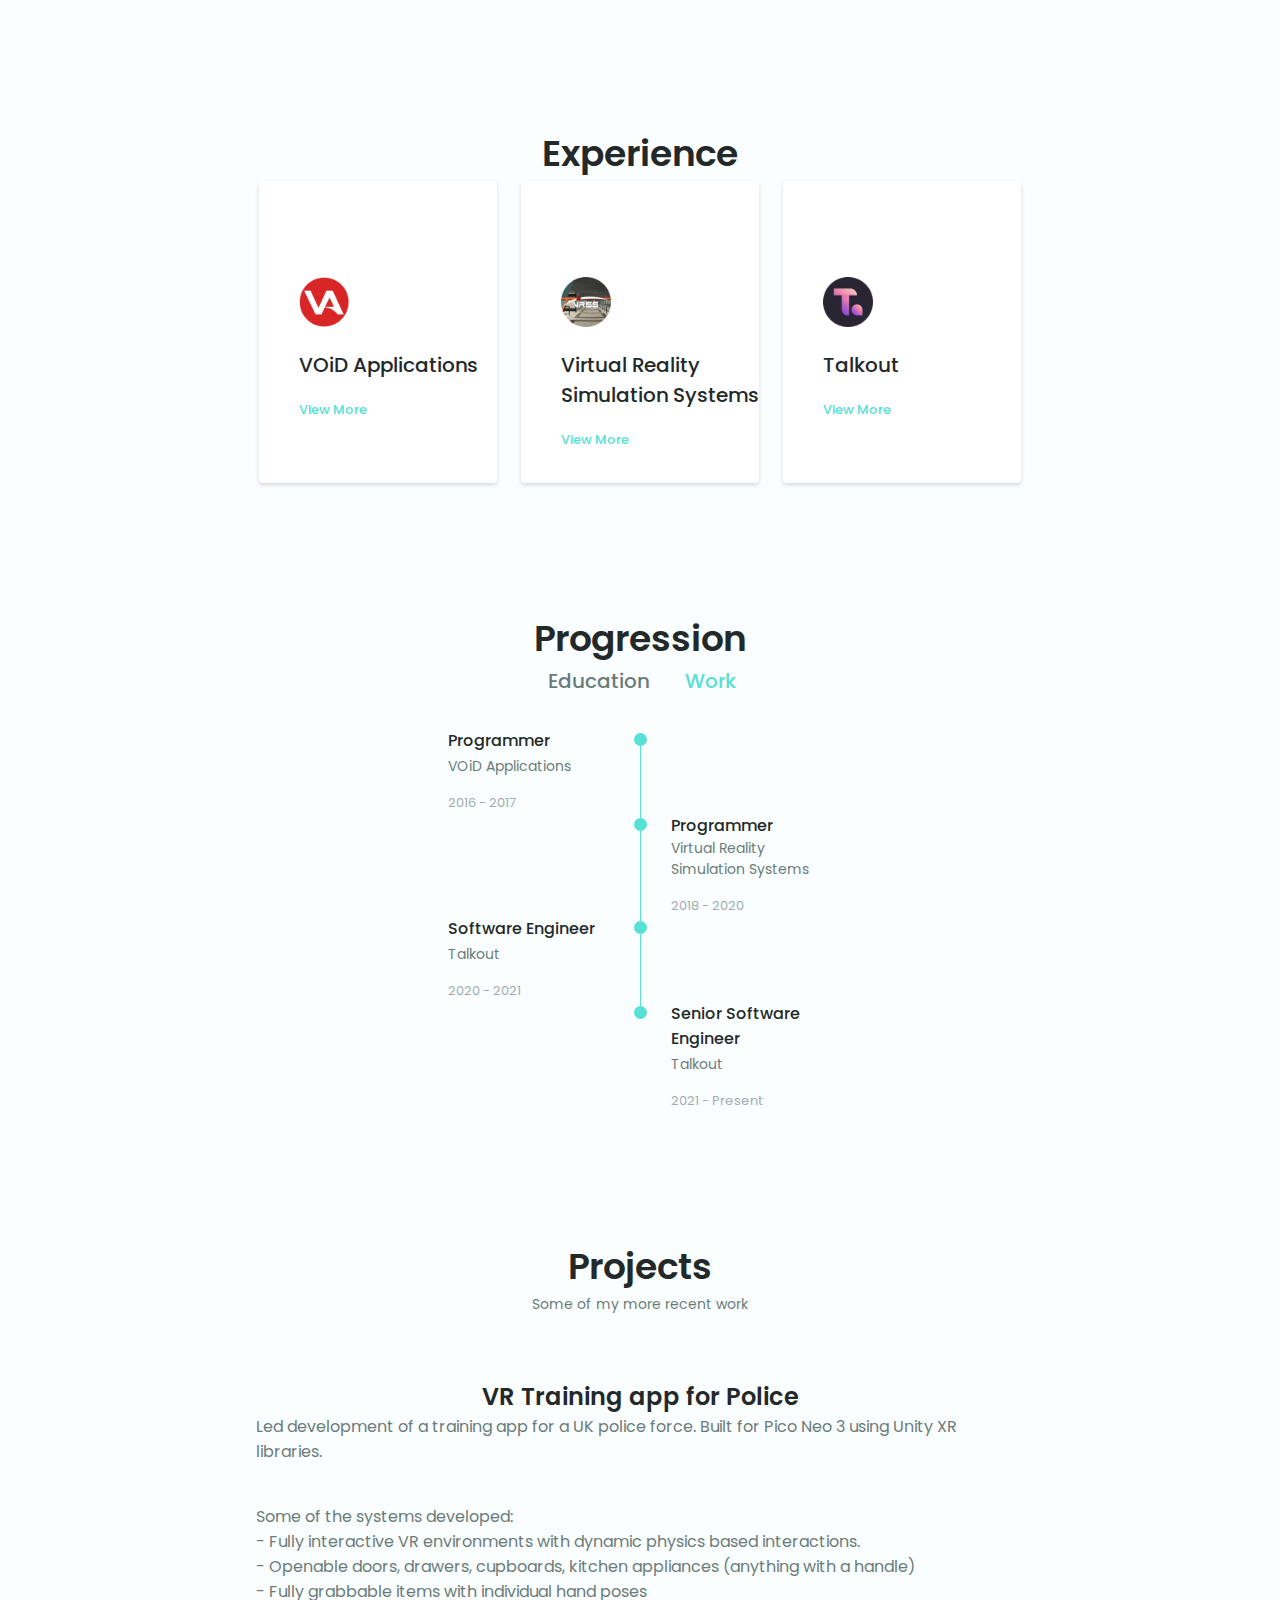
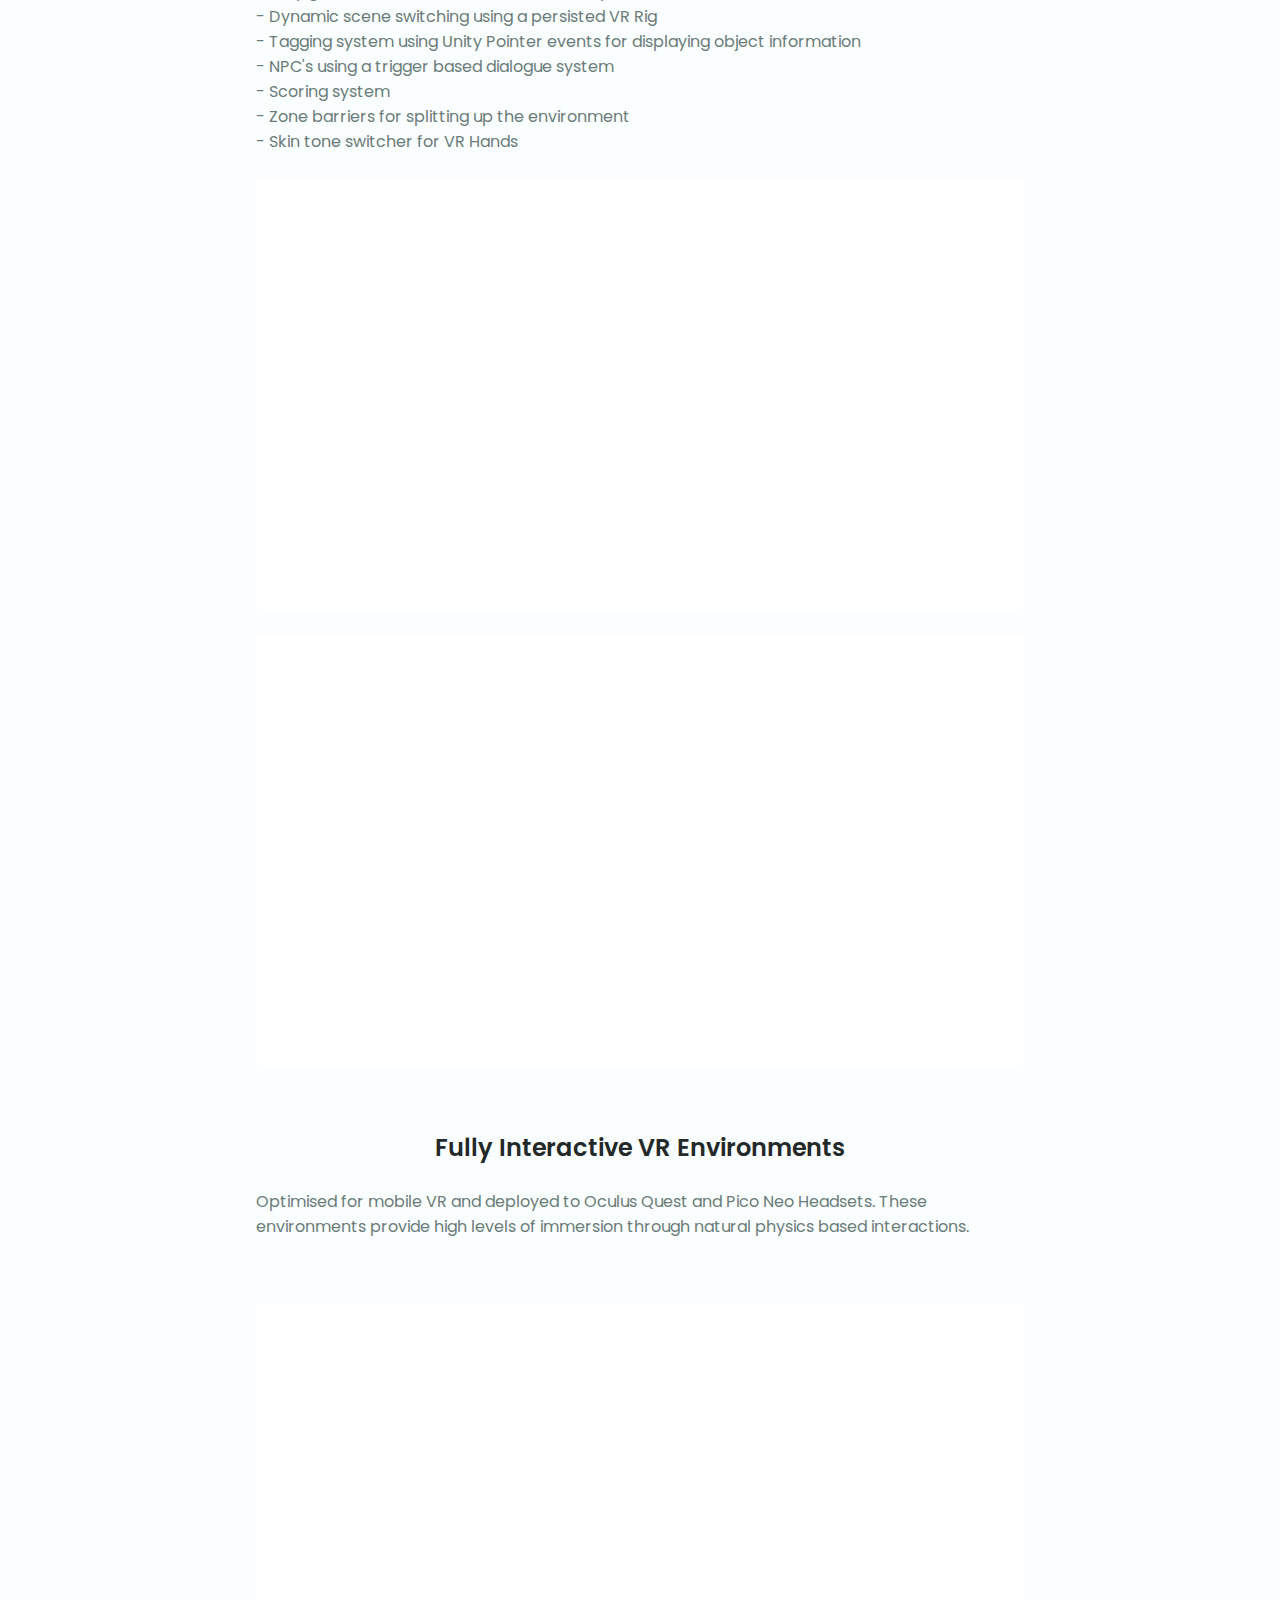
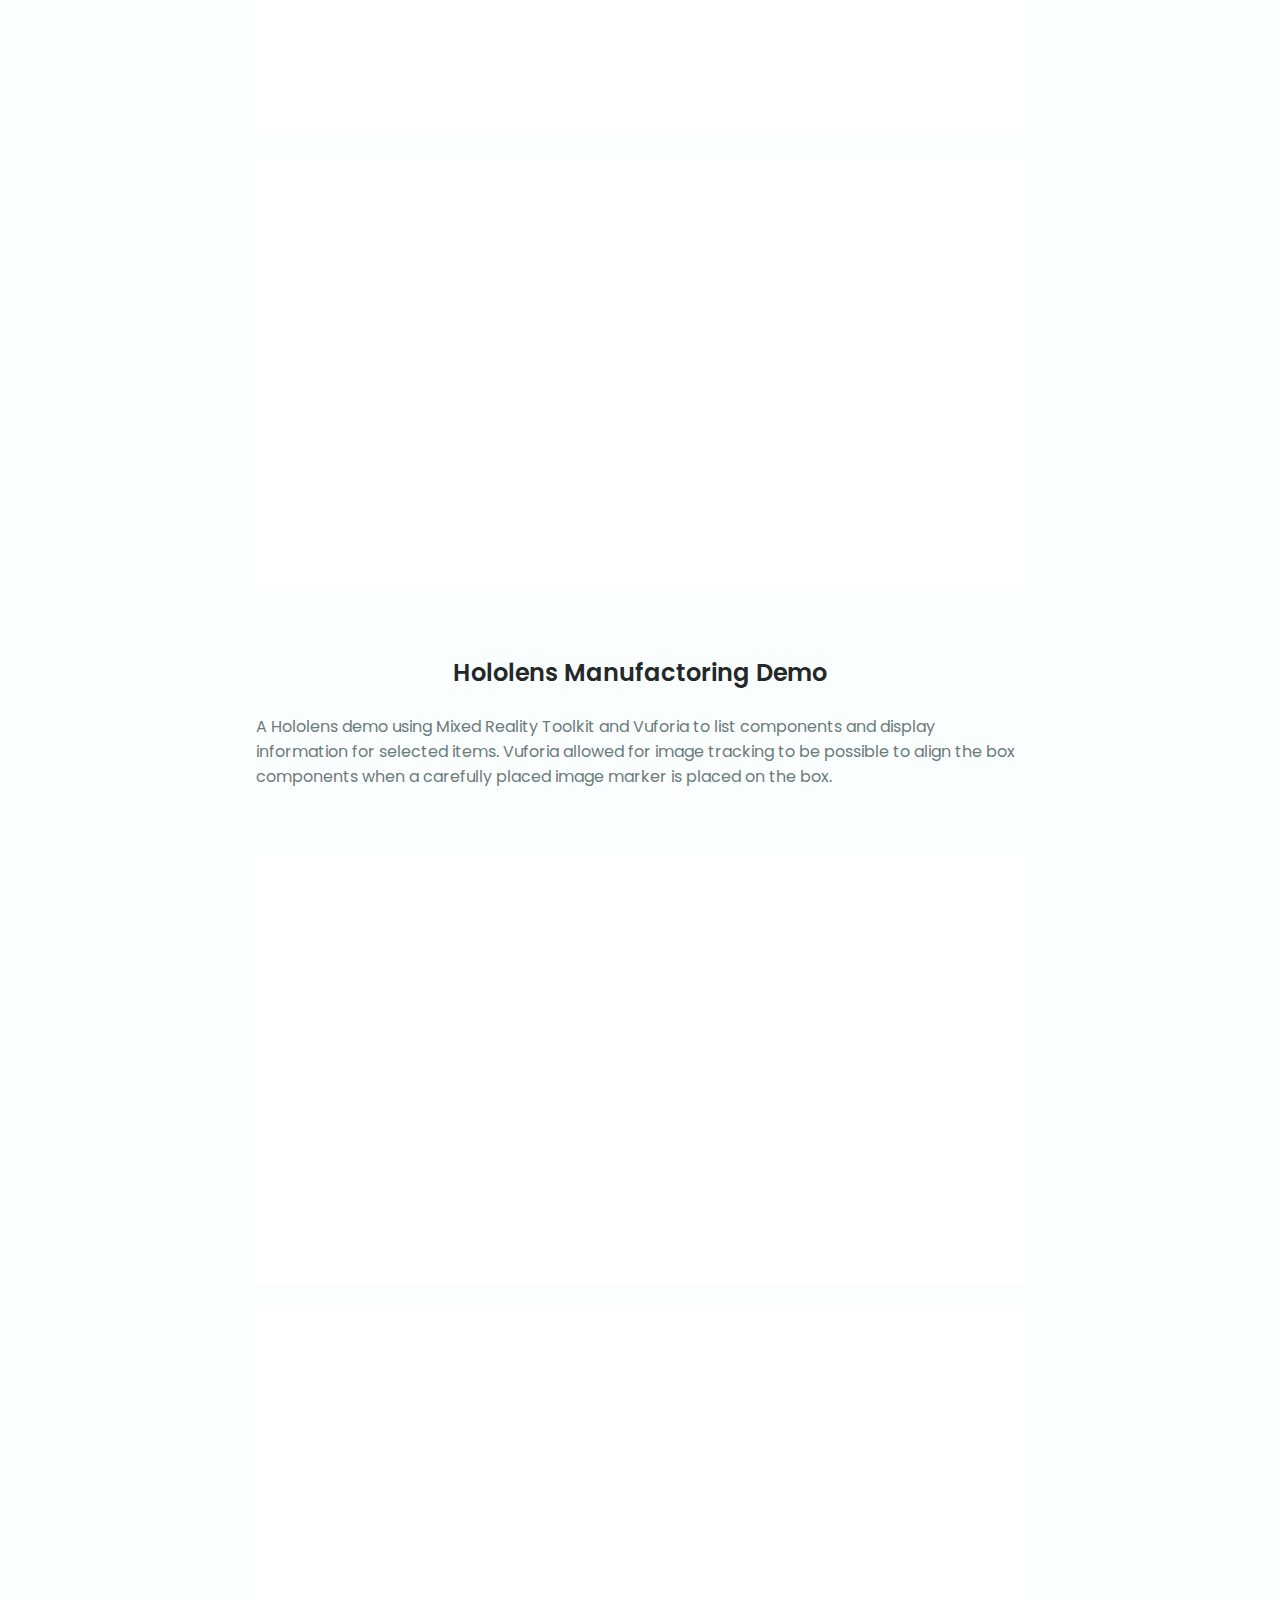
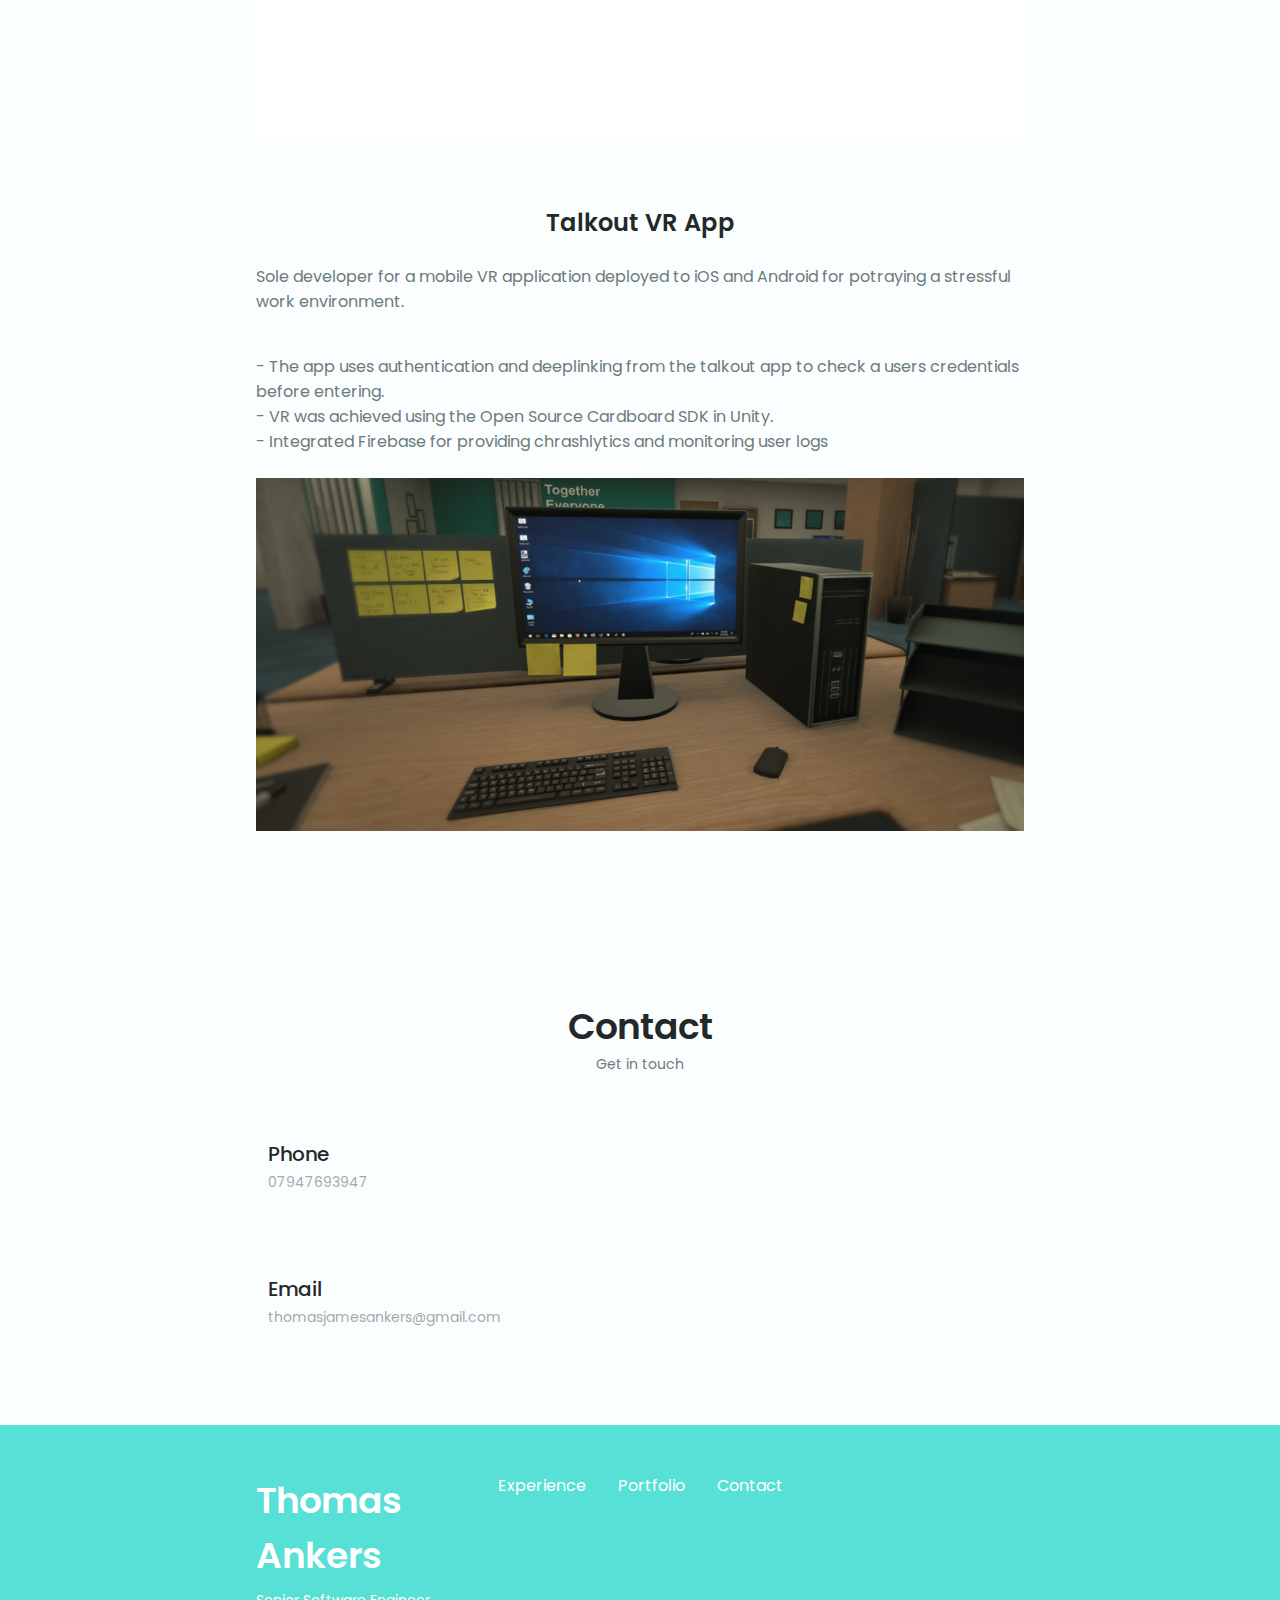
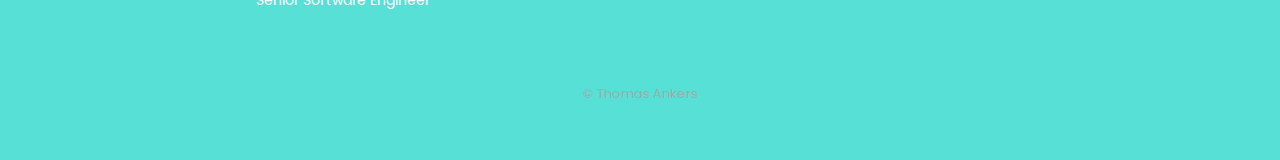
==== commit b635a31a: "changed profile picture in home section" ====
--- a/index.html
+++ b/index.html
@@ -48,11 +48,6 @@
                         <li class="nav_item">
                             <a href="#contact" class="nav_link">
                                 <i class="uil uil-message nav_icon"></i> Contact
-                            </a>
-                        </li>
-                        <li class="nav_item">
-                            <a href="devblog.html" class="nav_link">
-                                <i class="uil uil-book-alt nav_icon"></i> Dev Blog
                             </a>
                         </li>
                     </ul>
@@ -85,7 +80,8 @@
                         </div>
 
                         <div class="home_img">
-                            <svg class="home_blob" viewBox="0 0 200 187" xmlns="http://www.w3.org/2000/svg" xmlns:xlink="http://www.w3.org/1999/xlink">
+                            <img src="assets/img/about.png" alt="" class="about_img">
+                            <!--<svg class="home_blob" viewBox="0 0 200 187" xmlns="http://www.w3.org/2000/svg" xmlns:xlink="http://www.w3.org/1999/xlink">
                                 <mask id="mask0" mask-type="alpha">
                                     <path d="M190.312 36.4879C206.582 62.1187 201.309 102.826 182.328 134.186C163.346 165.547 
                                     130.807 187.559 100.226 186.353C69.6454 185.297 41.0228 161.023 21.7403 129.362C2.45775 
@@ -99,7 +95,7 @@
                                     -0.149132 97.9666 0.00163737C136.23 0.303176 174.193 10.857 190.312 36.4879Z"/>
                                     <image class="home_blob-img" x='22' y='17' xlink:href="assets/img/profile.png"/>
                                 </g>
-                            </svg>
+                            </svg>-->
                         </div>
                         <div class="home_data">
                             <h1 class="home_title">Thomas Ankers</h1>
--- a/assets/css/styles.css
+++ b/assets/css/styles.css
@@ -787,6 +787,85 @@
   color: #fff;
 }
 
+/*==================== DEV BLOG ====================*/
+.blog_container {
+  margin-top: 150px;
+}
+
+.blog-post {
+  width: 100%;
+  max-width: 98rem;
+  padding: 5rem;
+  box-shadow: 0 1.4rem 8rem rgba(0, 0, 0, 0.2);
+  display: flex;
+  align-items: center;
+  border-radius: .8rem;
+  margin: 10px;
+}
+
+.blog-post_img {
+  min-width: 35rem;
+  max-width: 35rem;
+  height: 30rem;
+  transform: translateX(-8rem);
+  position: relative;
+}
+
+.blog-post_img img {
+  width: 100%;
+  height: 100%;
+  object-fit: cover;
+  border-radius: .8rem;
+  display: block;
+}
+
+.blog-post_img img::before {
+  content: '';
+  width: 100%;
+  height: 100%;
+  position: absolute;
+  top: 0;
+  left: 0;
+  box-shadow: .5rem .5rem 3rem 1px rgba(0, 0, 0, 0.5);
+  border-radius: .8rem;
+}
+
+.blog-post_date span {
+  display: block;
+  color: var(--text-color);
+  font-size: 1.6rem;
+  font-weight: 600;
+  margin: .5rem 0;
+}
+
+.blog-post_title {
+  font-size: 2.5rem;
+  margin: 1.5rem 0 2rem;
+  color: var(--title-color)
+}
+
+.blog-post_text {
+  margin-bottom: 3rem;
+  font-size: 1.4rem;
+  color: var(--text-color);
+}
+
+.blog-post_cta {
+  display: inline-block;
+  padding: 1.5rem 3rem;
+  letter-spacing: 1px;
+  font-size: 1.2rem;
+  color: #fff;
+  text-decoration: none;
+  border-radius: .8rem;
+  background: var(--first-color);
+}
+
+.blog-post_cta:hover {
+  background: var(--first-color-alt);
+}
+
+
 /*========== SCROLL UP ==========*/
 .scrollup{
   position: fixed;
@@ -1040,7 +1119,8 @@
   .footer_copy{
     margin-top: 4.5rem;
   }
-}
+  }
+
 
 /* For large devices */
 @media screen and (min-width: 1024px) {
@@ -1060,4 +1140,62 @@
   .experience_container{
     grid-template-columns: repeat(3, 238px);
   }
+
+  .blog-post {
+        max-width: 80rem;
+    }
+  .blog-post_img {
+        min-width: 30rem;
+        max-width: 30rem;
+    }
+  .blog_container{
+        margin-top: 120px;
+        margin-left: 275px;
+    }
+}
+
+@media screen and (max-width: 1068px) {
+  .blog-post {
+      max-width: 80rem;
+  }
+  .blog-post_img {
+      min-width: 30rem;
+      max-width: 30rem;
+  }
+  .container h2 {
+      margin-top: 120px;
+      margin-left: 275px;
+  }
+}
+
+@media screen and (max-width: 868px) {
+  .blog-post {
+      max-width: 70rem;
+  }
+  .container h2 {
+      margin-top: 20px;
+      margin-left: 142px;
+  }
+}
+
+@media screen and (max-width: 768px) {
+  .blog-post {
+      padding: 2.5rem;
+      flex-direction: column;
+  }
+  .blog-post_img {
+      min-width: 100%;
+      max-width: 100%;
+      transform: translate(0, -1rem);
+  }
+  .container {
+      margin-top: auto;
+  }
+}
+
+@media screen and (max-width: 823px) {
+  .container h2 {
+      margin-top: 35px;
+      margin-left: 142px;
+  }
 }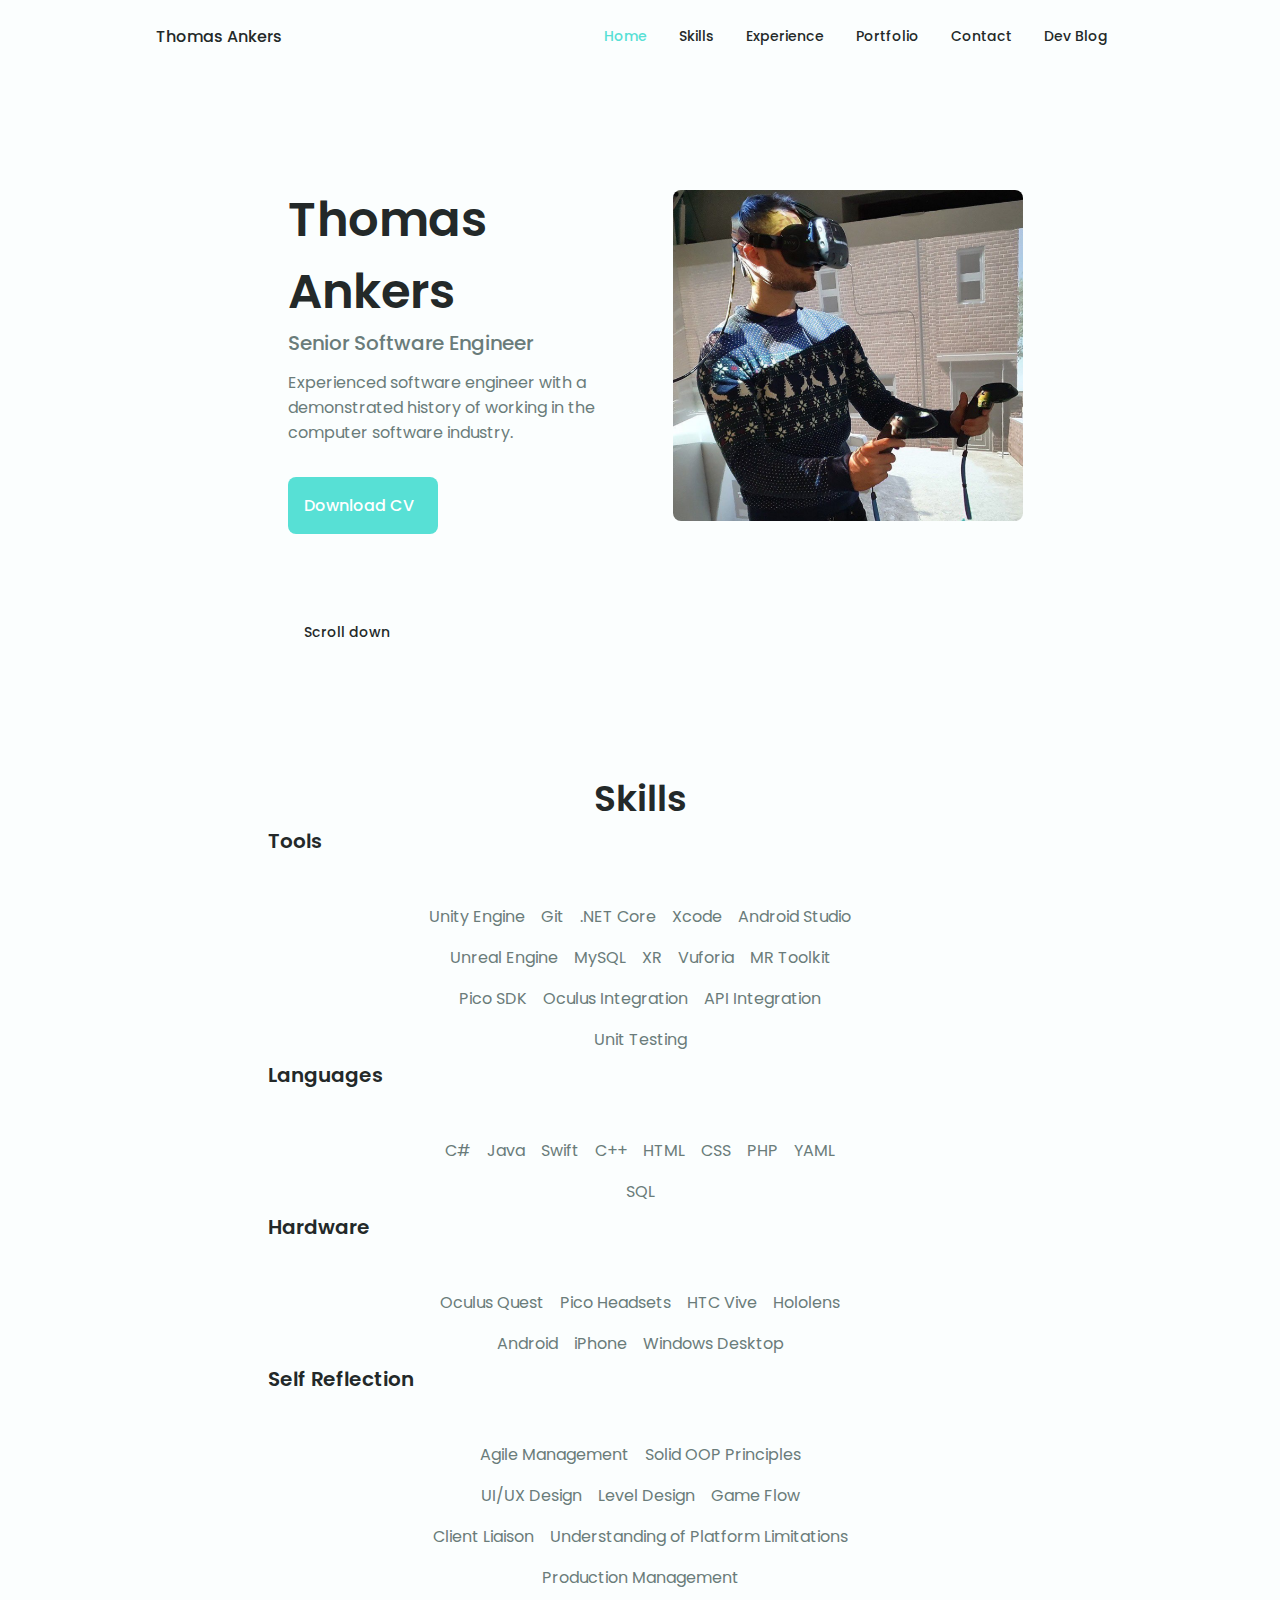
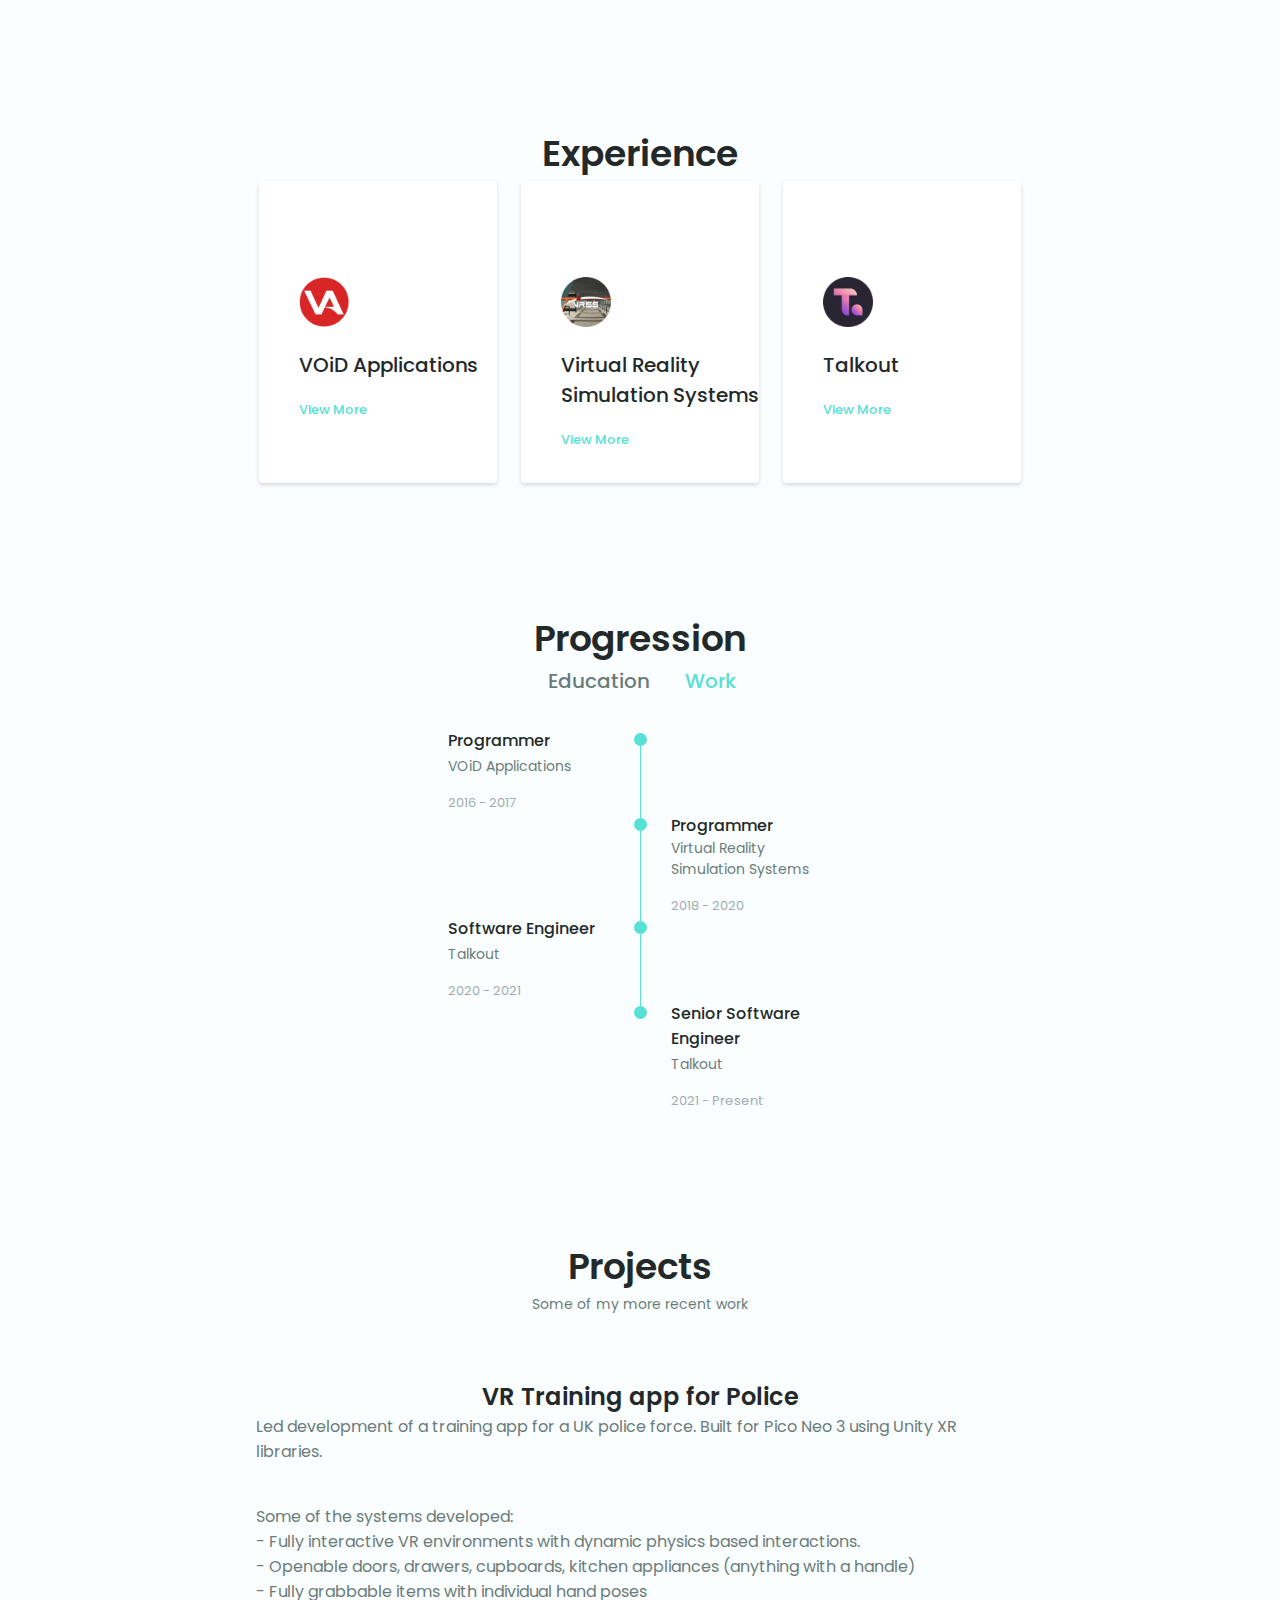
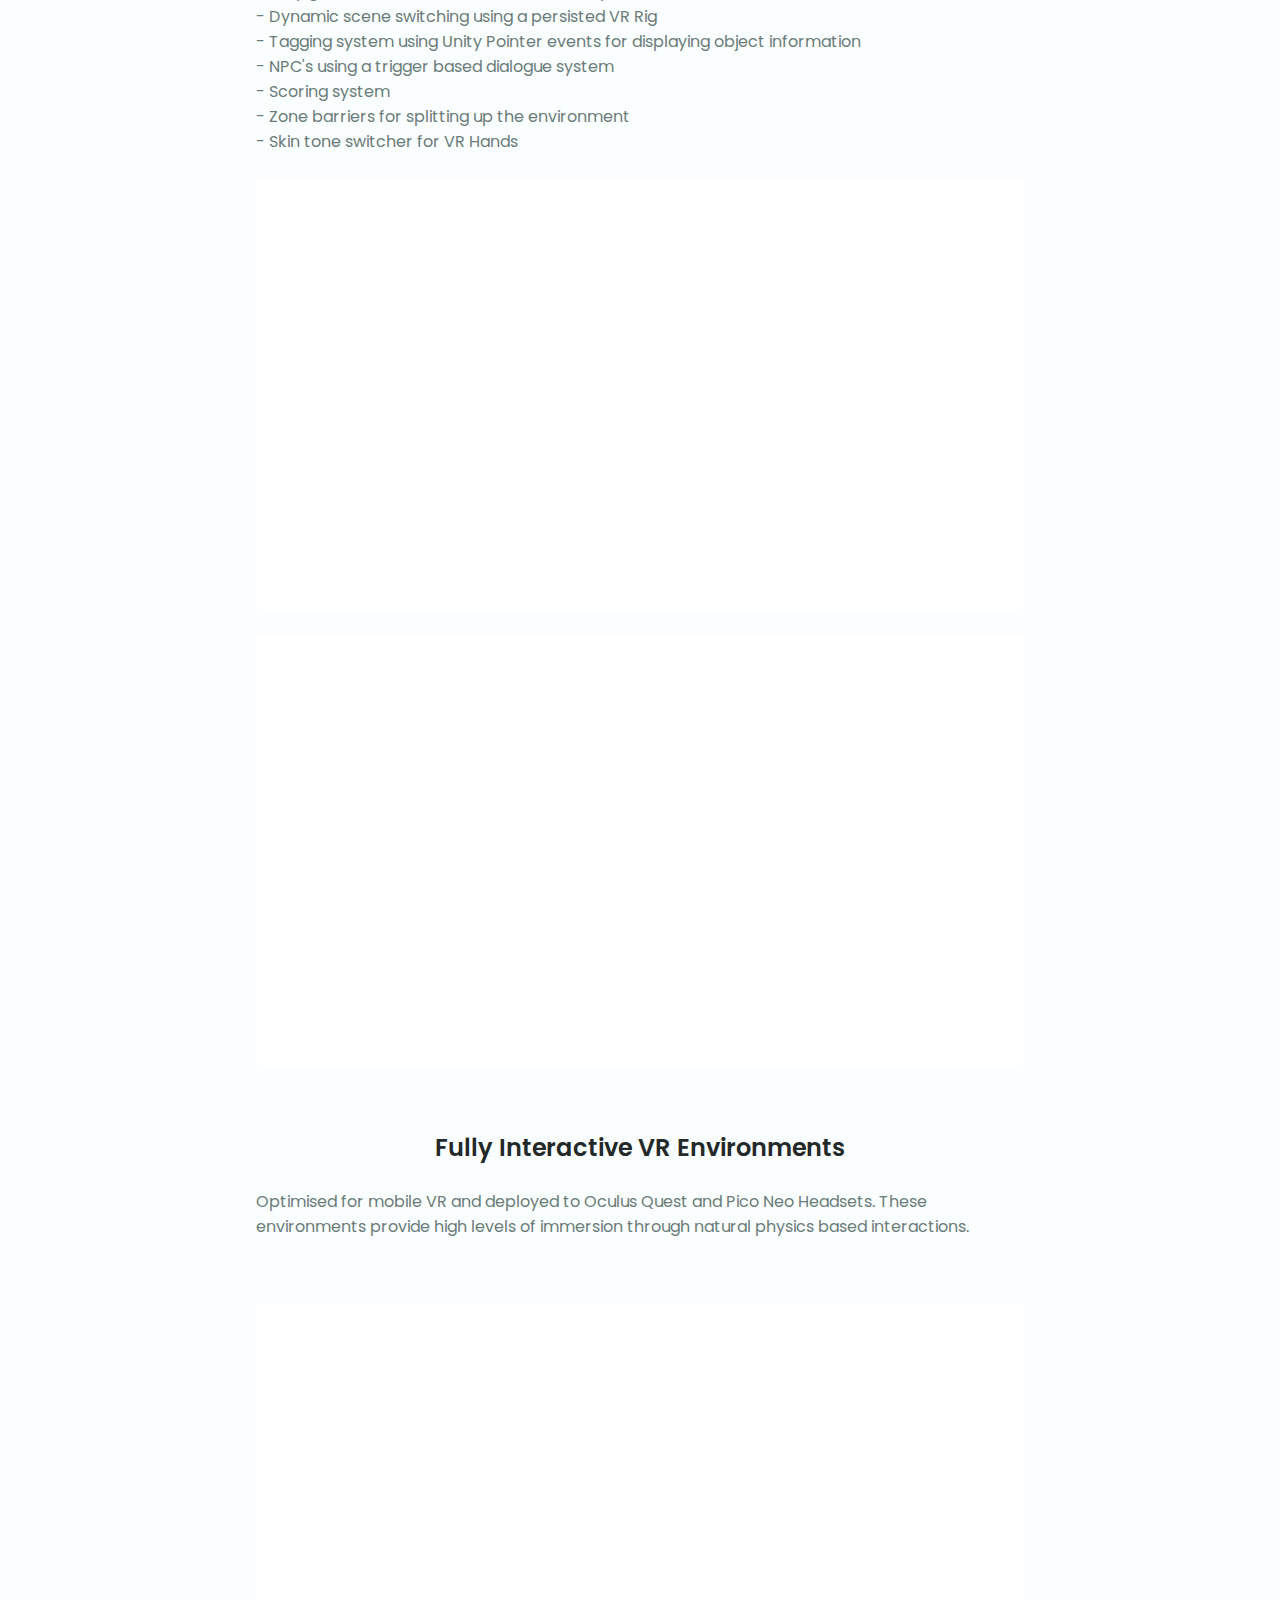
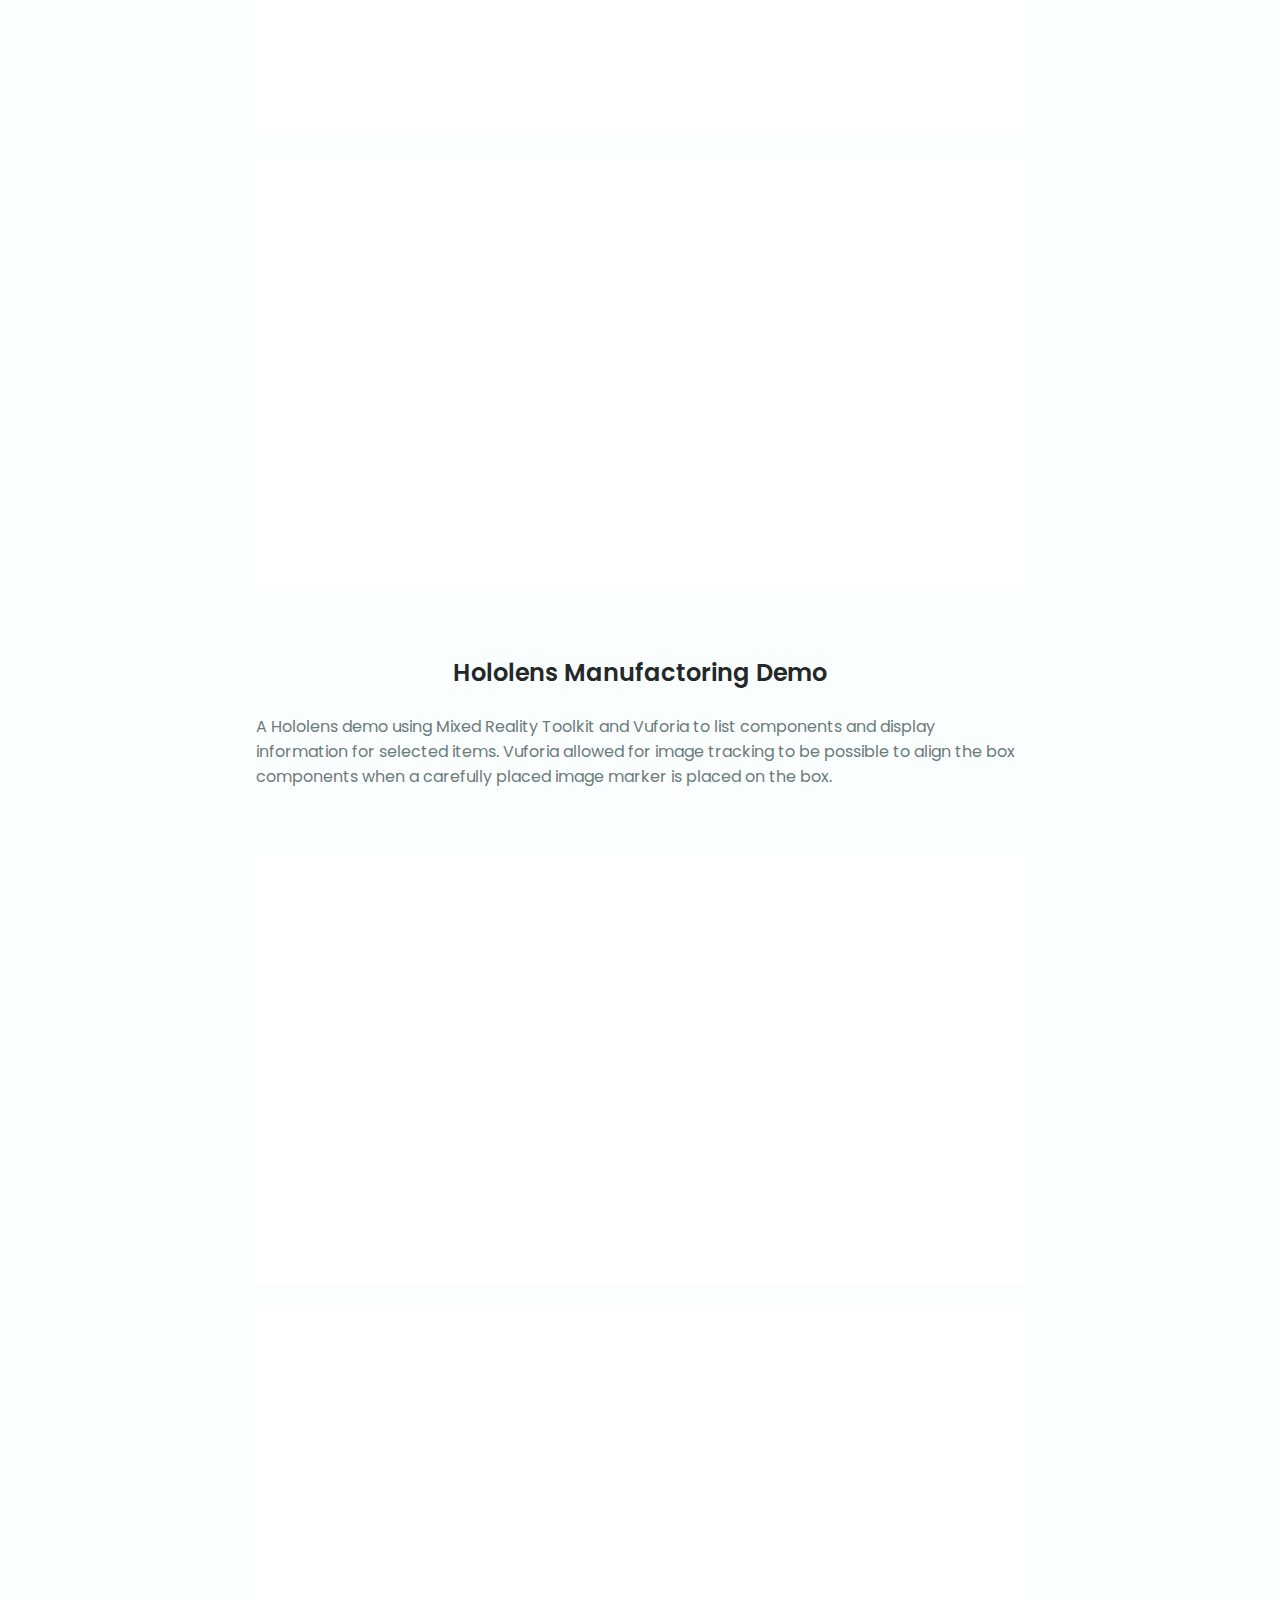
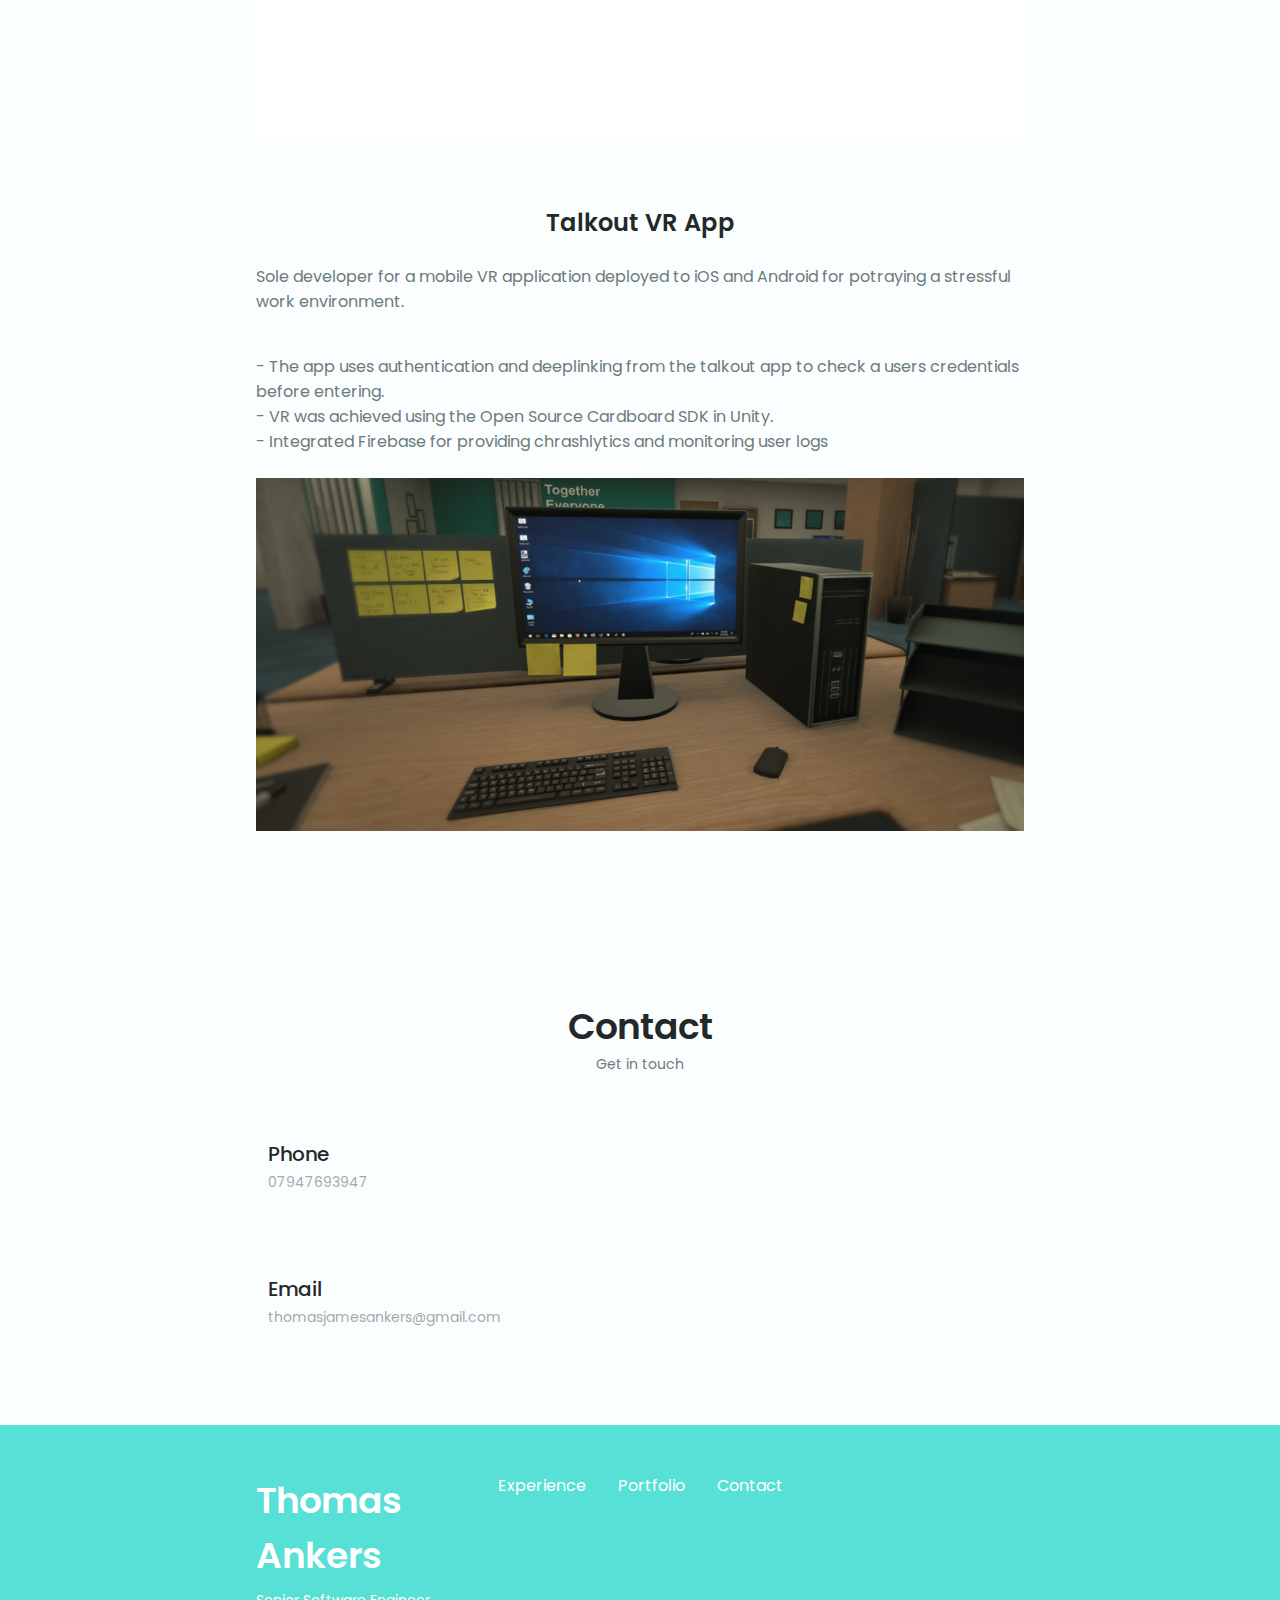
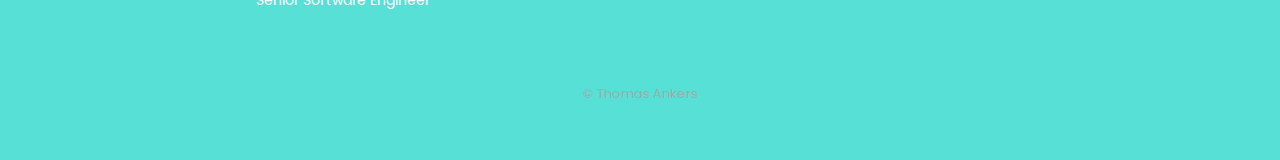
==== commit 2051f863: "Merge branch 'main' of https://github.com/tom-ankers/portfolio into feature/create-devblog-page" ====
--- a/index.html
+++ b/index.html
@@ -48,6 +48,11 @@
                         <li class="nav_item">
                             <a href="#contact" class="nav_link">
                                 <i class="uil uil-message nav_icon"></i> Contact
+                            </a>
+                        </li>
+                        <li class="nav_item">
+                            <a href="devblog.html" class="nav_link">
+                                <i class="uil uil-book-alt nav_icon"></i> Dev Blog
                             </a>
                         </li>
                     </ul>
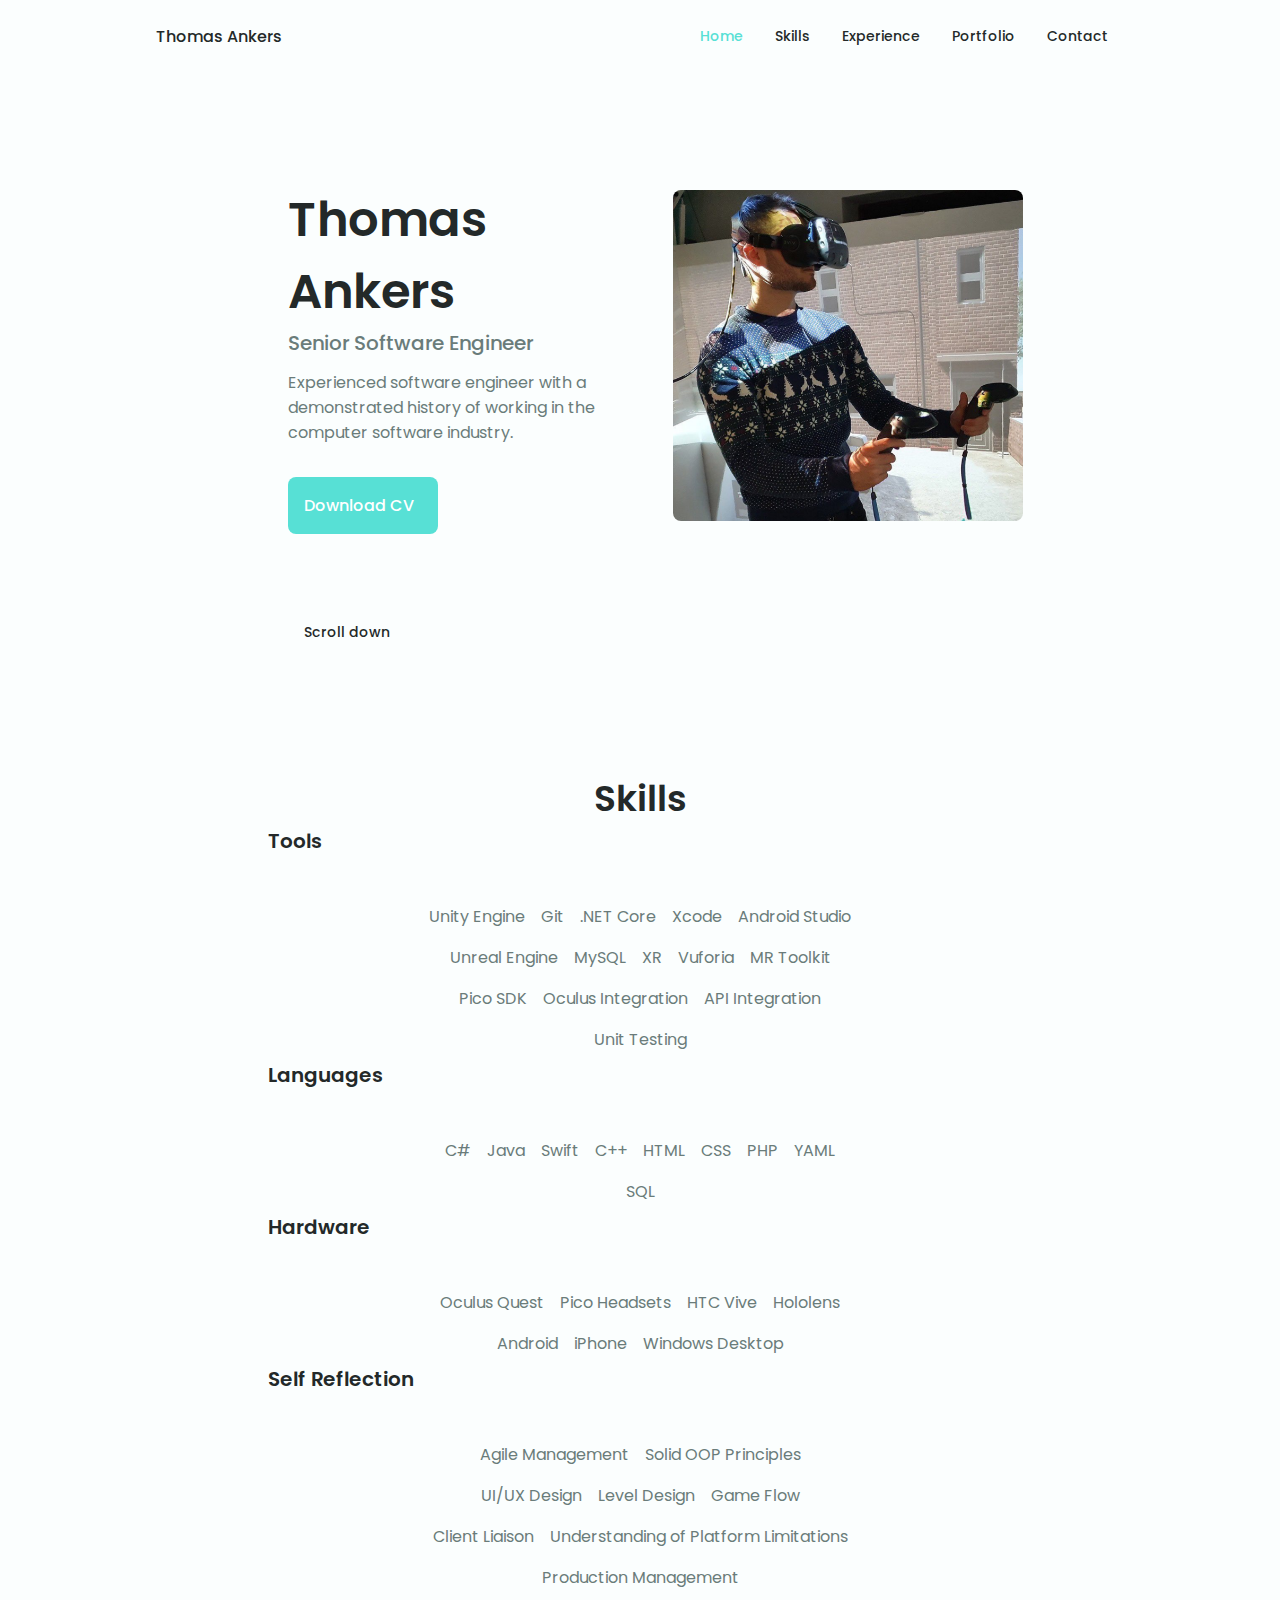
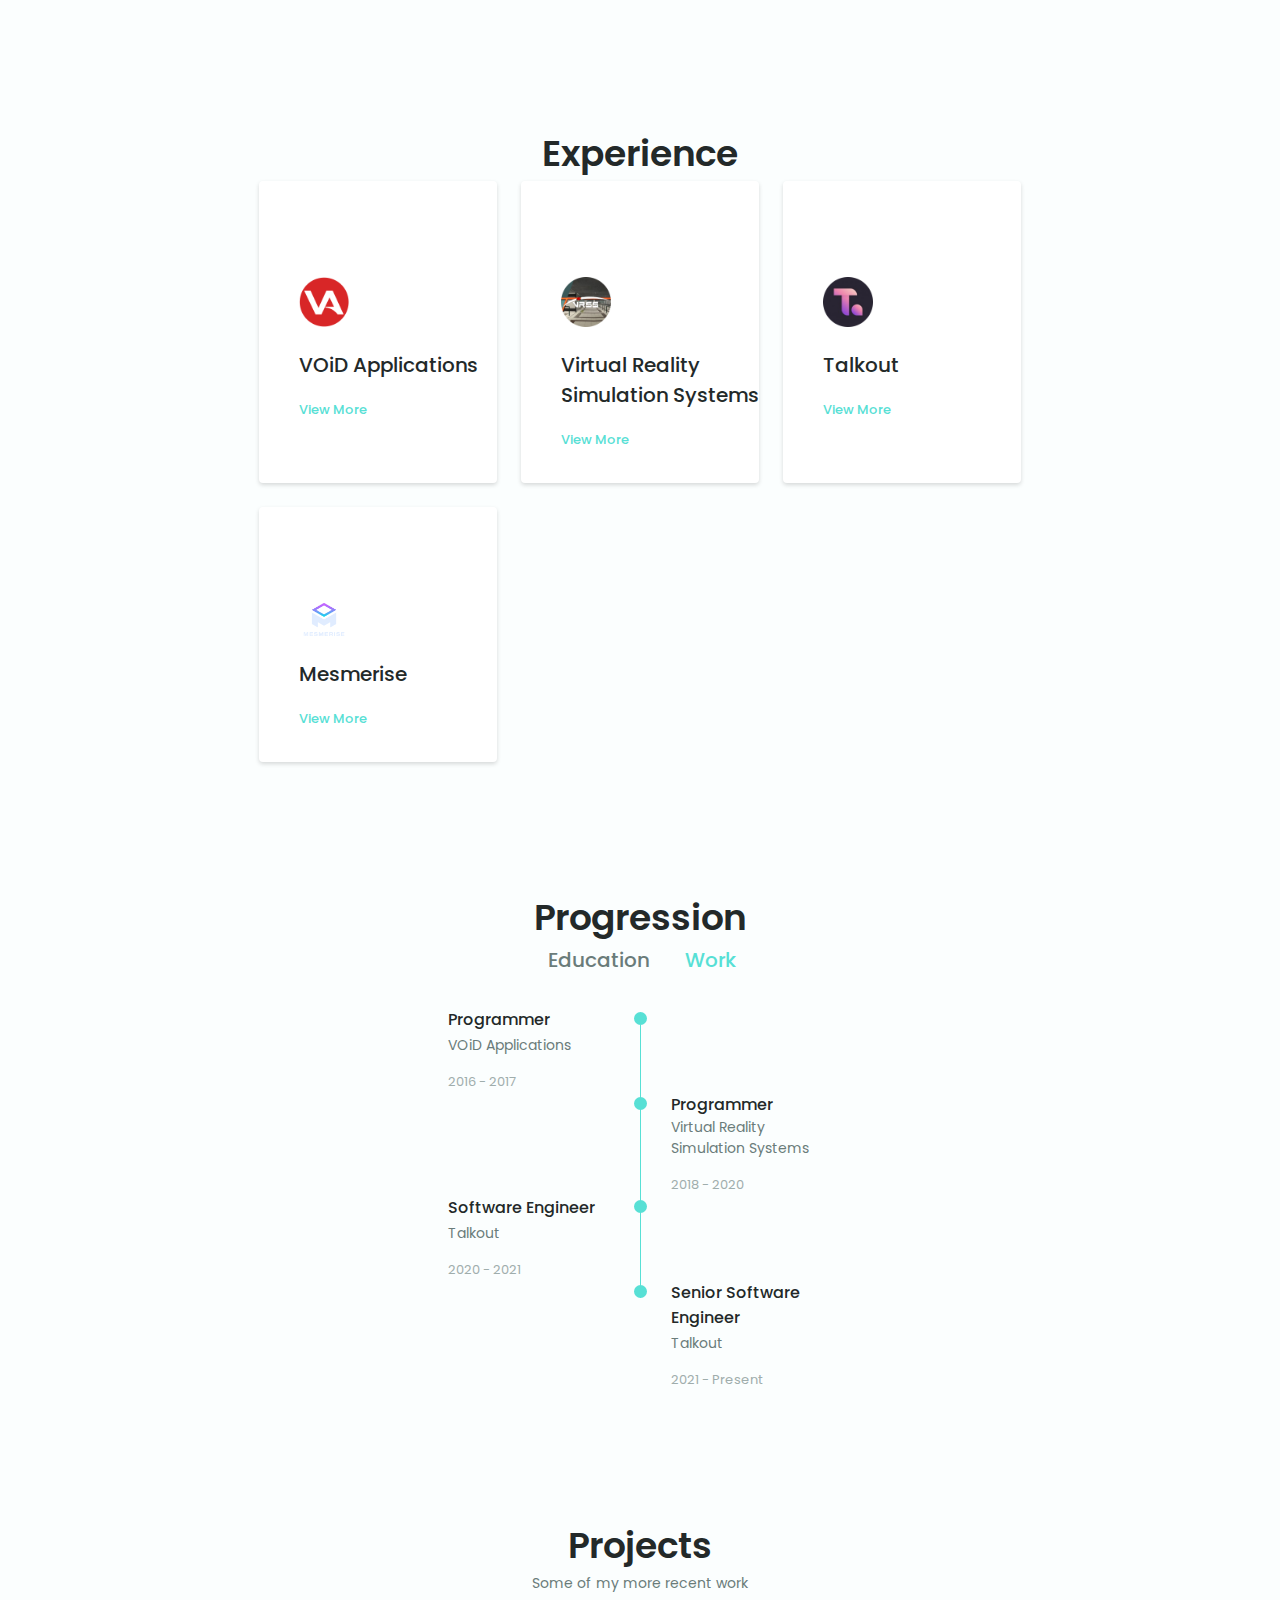
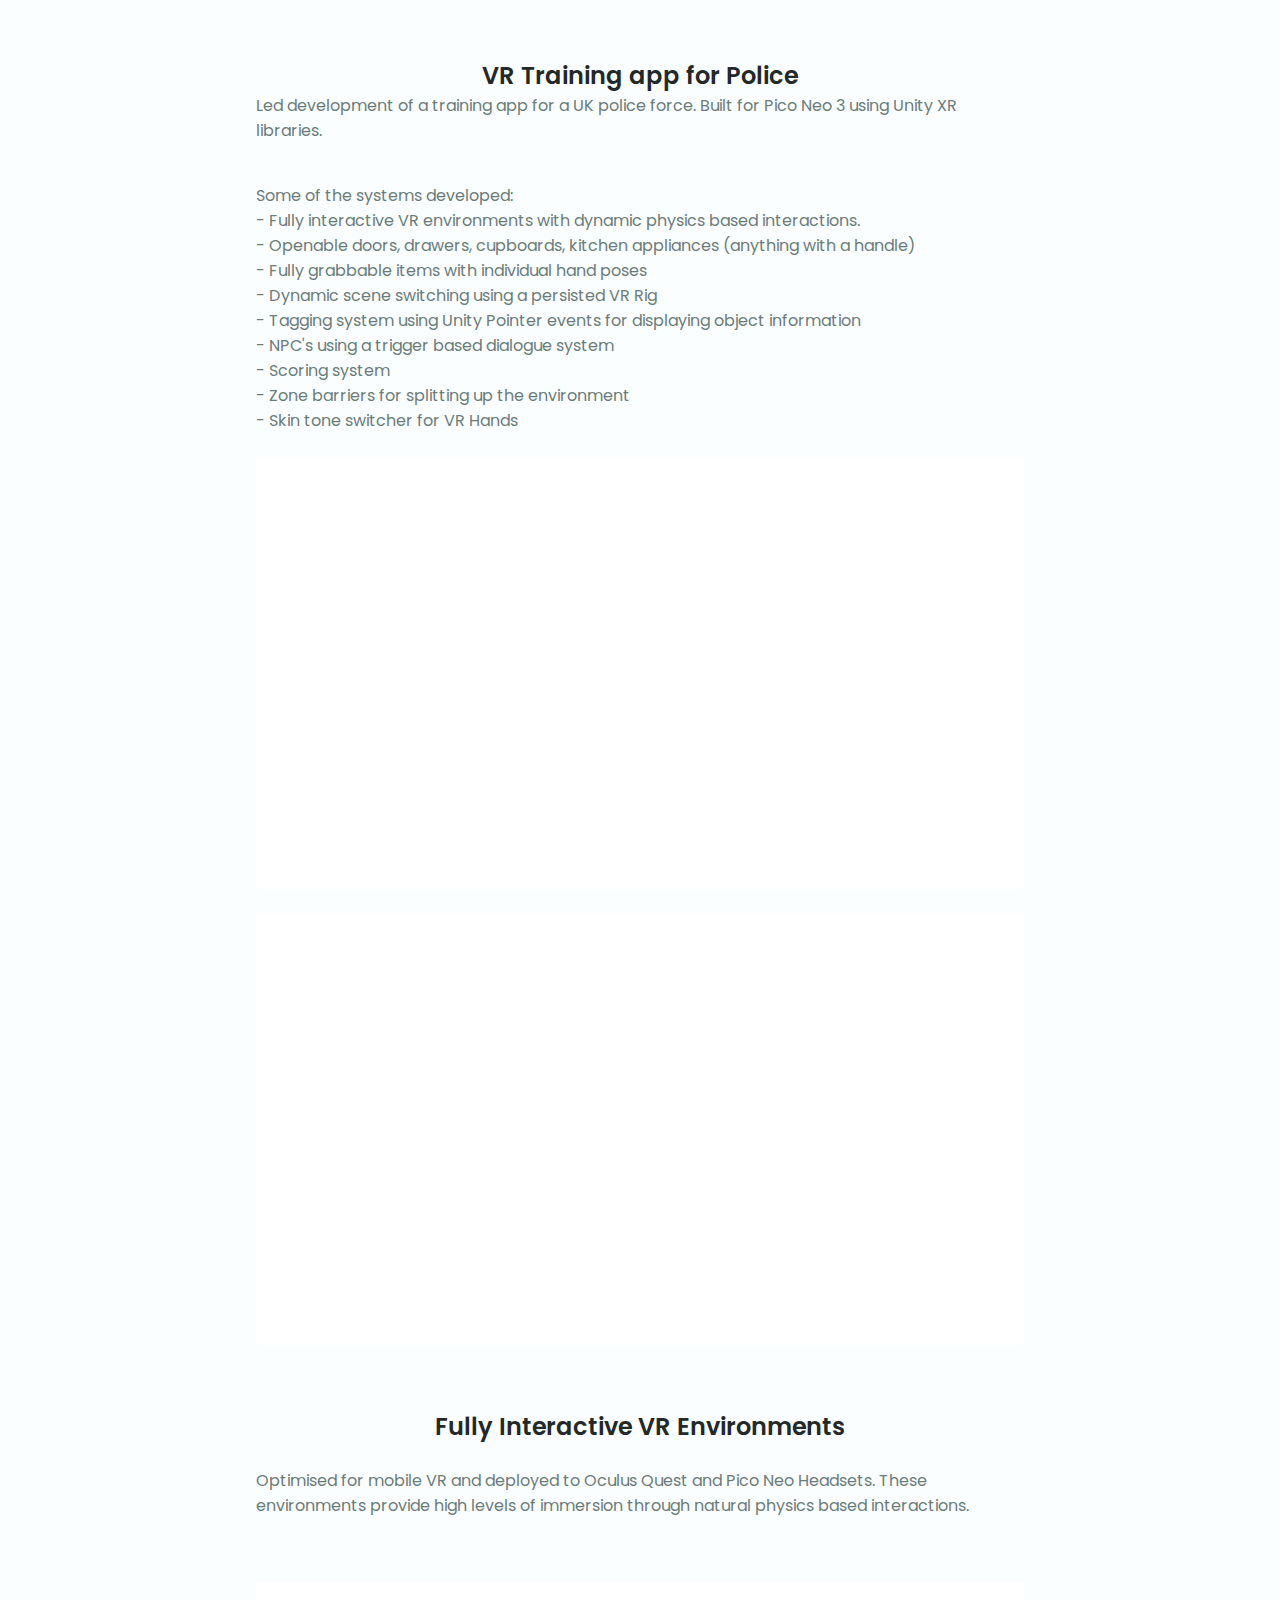
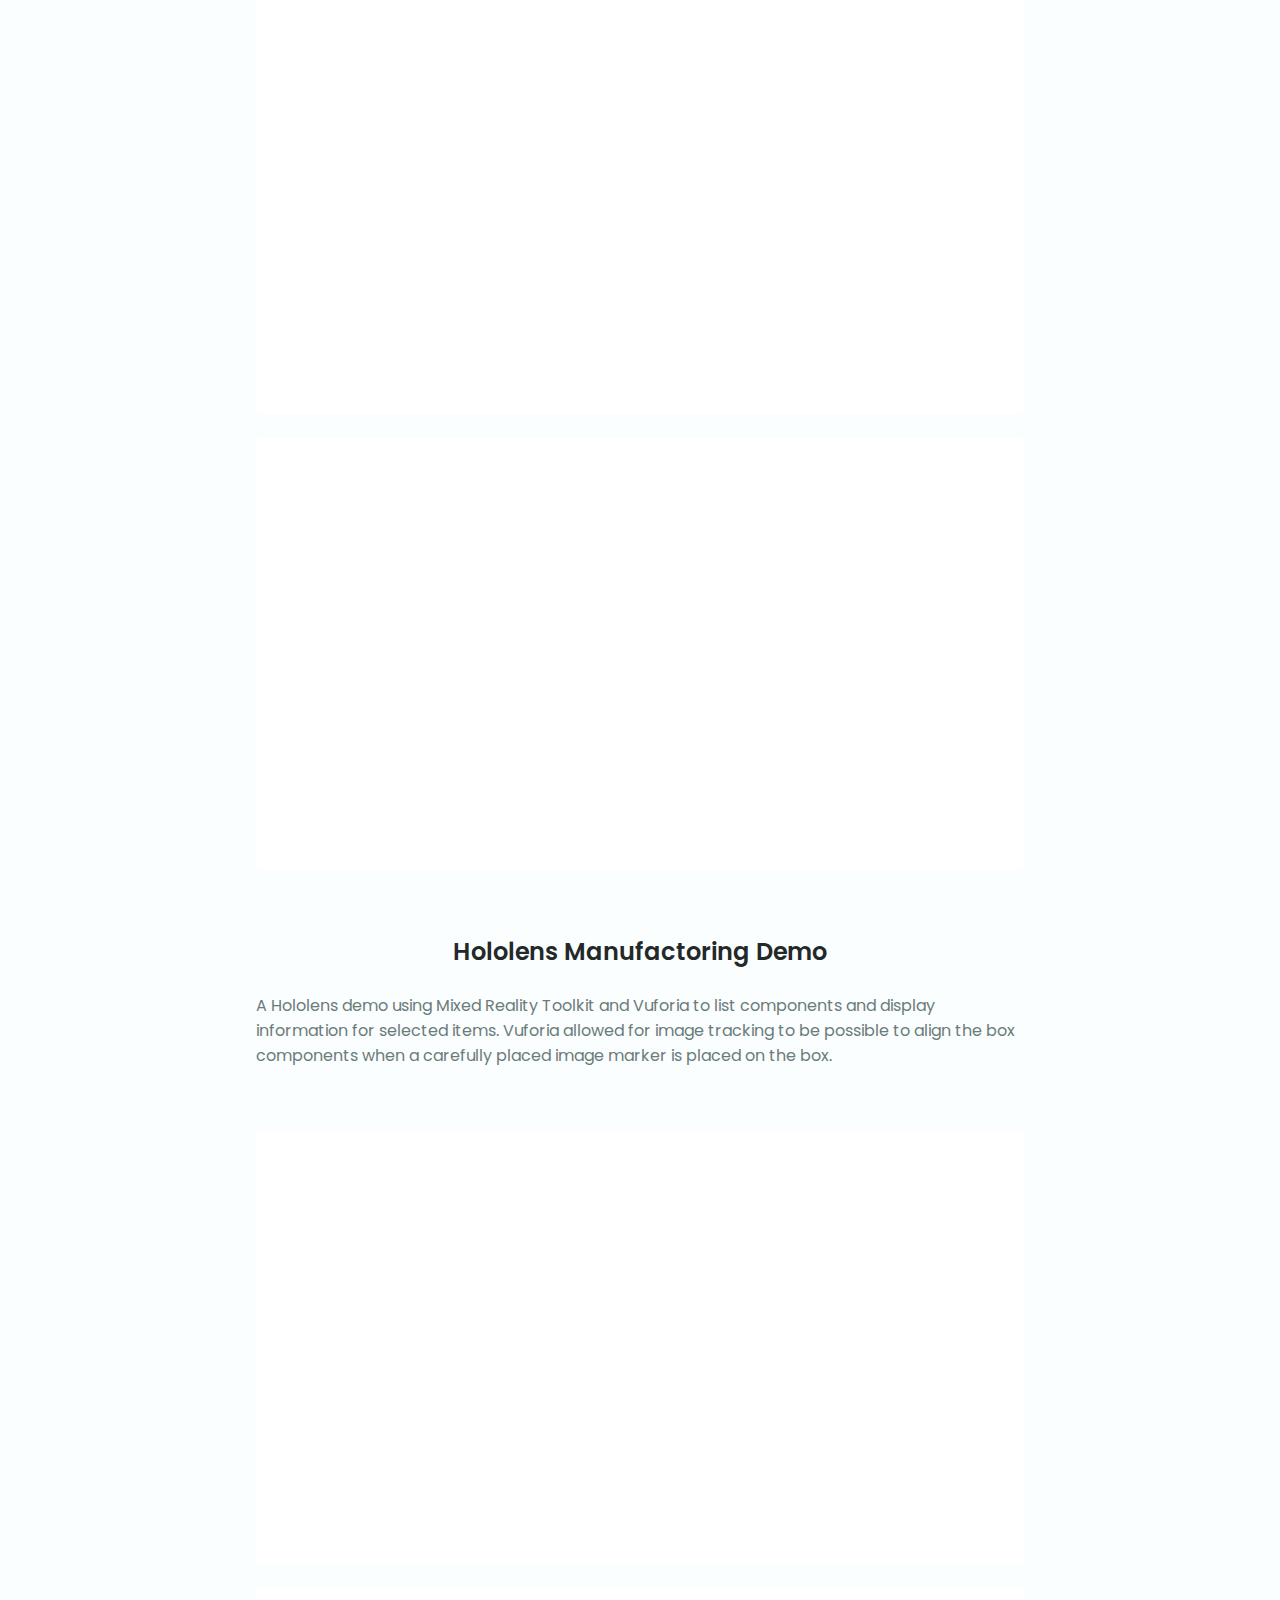
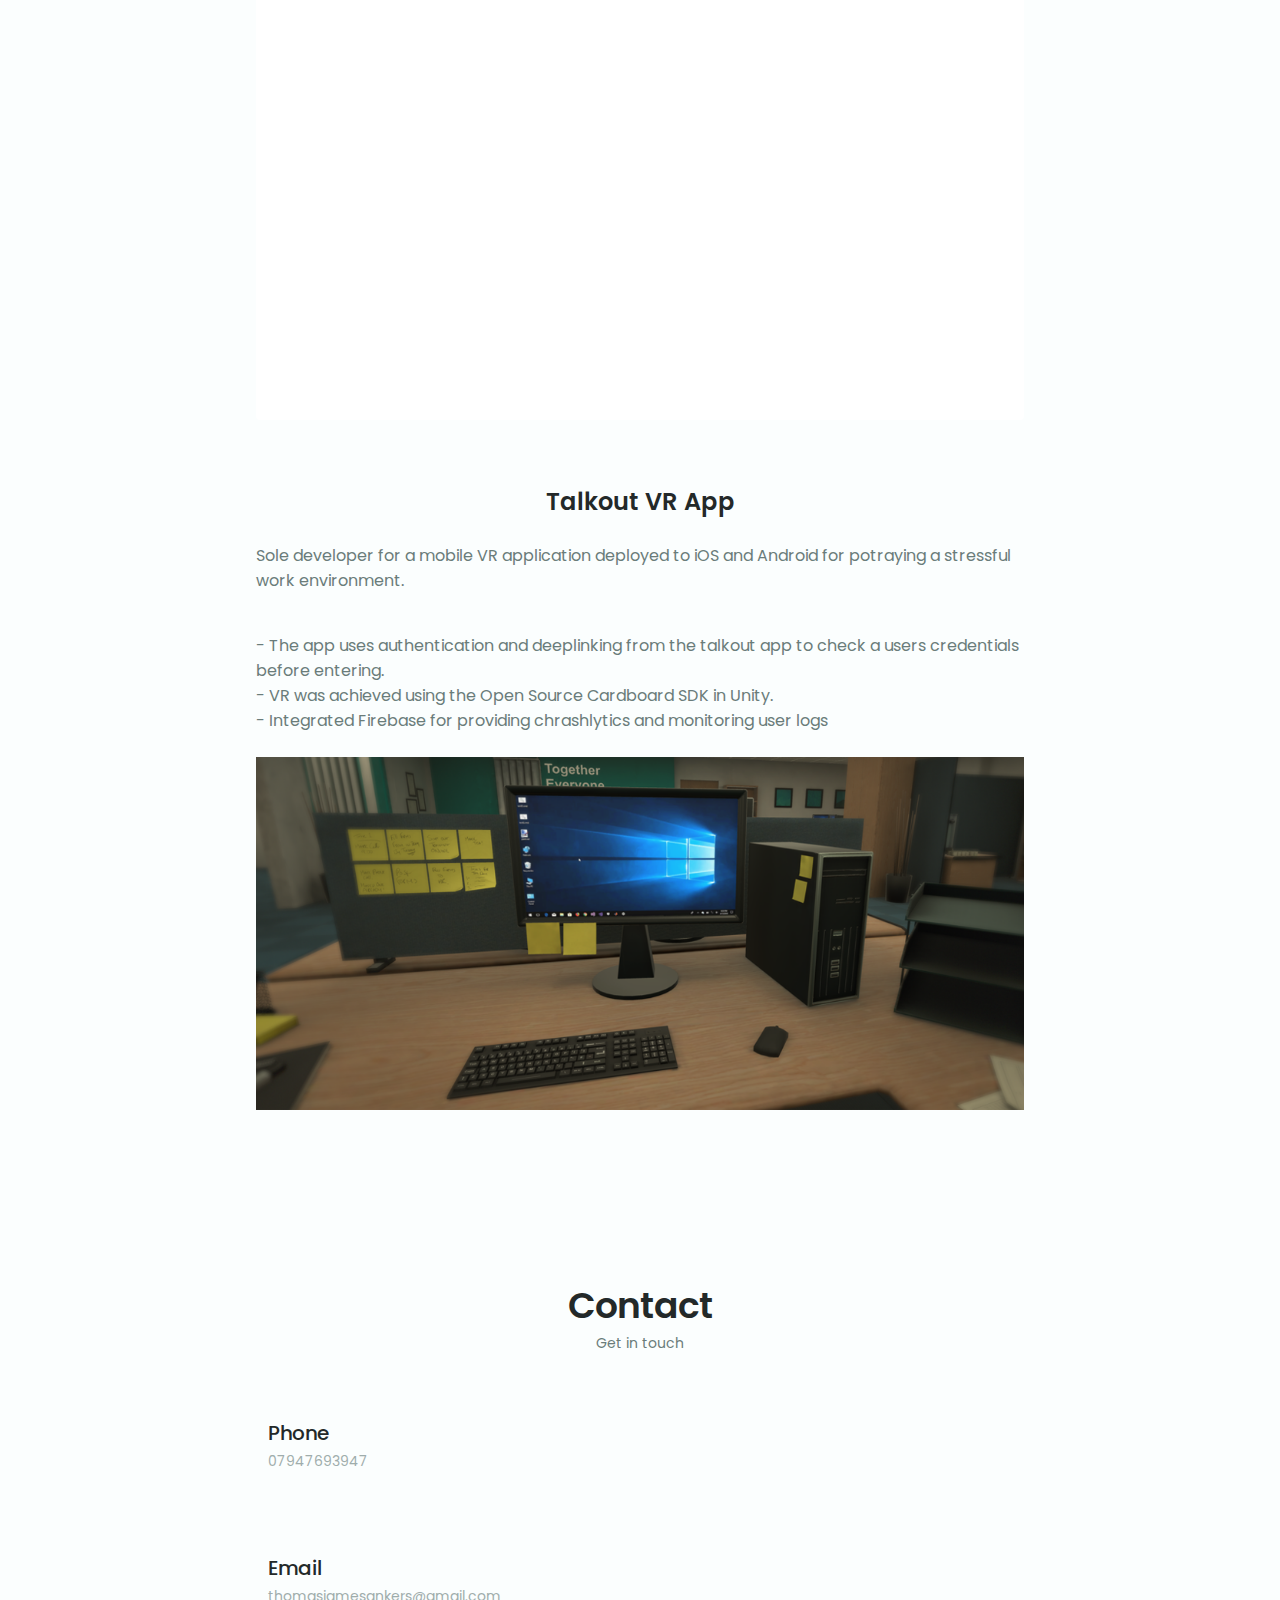
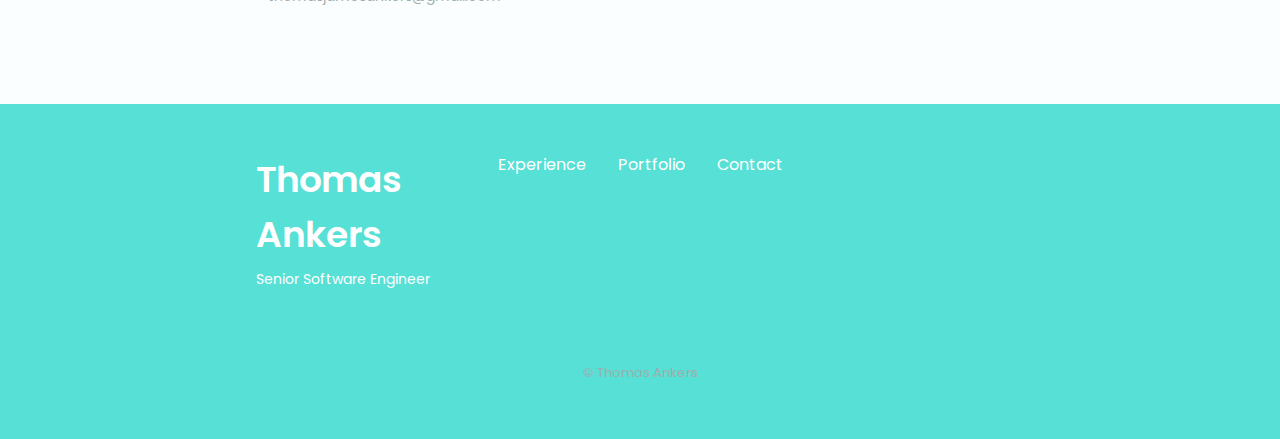
==== commit b55970d1: "Added mesmserise" ====
--- a/index.html
+++ b/index.html
@@ -48,11 +48,6 @@
                         <li class="nav_item">
                             <a href="#contact" class="nav_link">
                                 <i class="uil uil-message nav_icon"></i> Contact
-                            </a>
-                        </li>
-                        <li class="nav_item">
-                            <a href="devblog.html" class="nav_link">
-                                <i class="uil uil-book-alt nav_icon"></i> Dev Blog
                             </a>
                         </li>
                     </ul>
@@ -360,6 +355,25 @@
                         </div>       
                     </div>
                 </div>
+                 <!--==================== EXPERIENCE 4 ====================-->
+                 <div class="experience_content">
+                    <div>
+                        <img src="assets/img/mesmerise.png" alt="" class="experience_icon">
+                        <h3 class="experience_title">Mesmerise</h3>
+                    </div>
+
+                    <span class="button button--flex button--small button--link experiences_button">
+                        View More
+                        <i class="uil uil-arrow-right button_icon"></i>
+                    </span>
+
+                    <div class="experiences_modal">
+                        <div class="experiences_model-content">
+                            <h4 class="experiences_modal-title">Mesmerise</h4>
+                            <i class="uil uil-times experiences_modal-close"></i>
+                        </div>       
+                    </div>
+                </div>
                 </div>
                 
             </section>
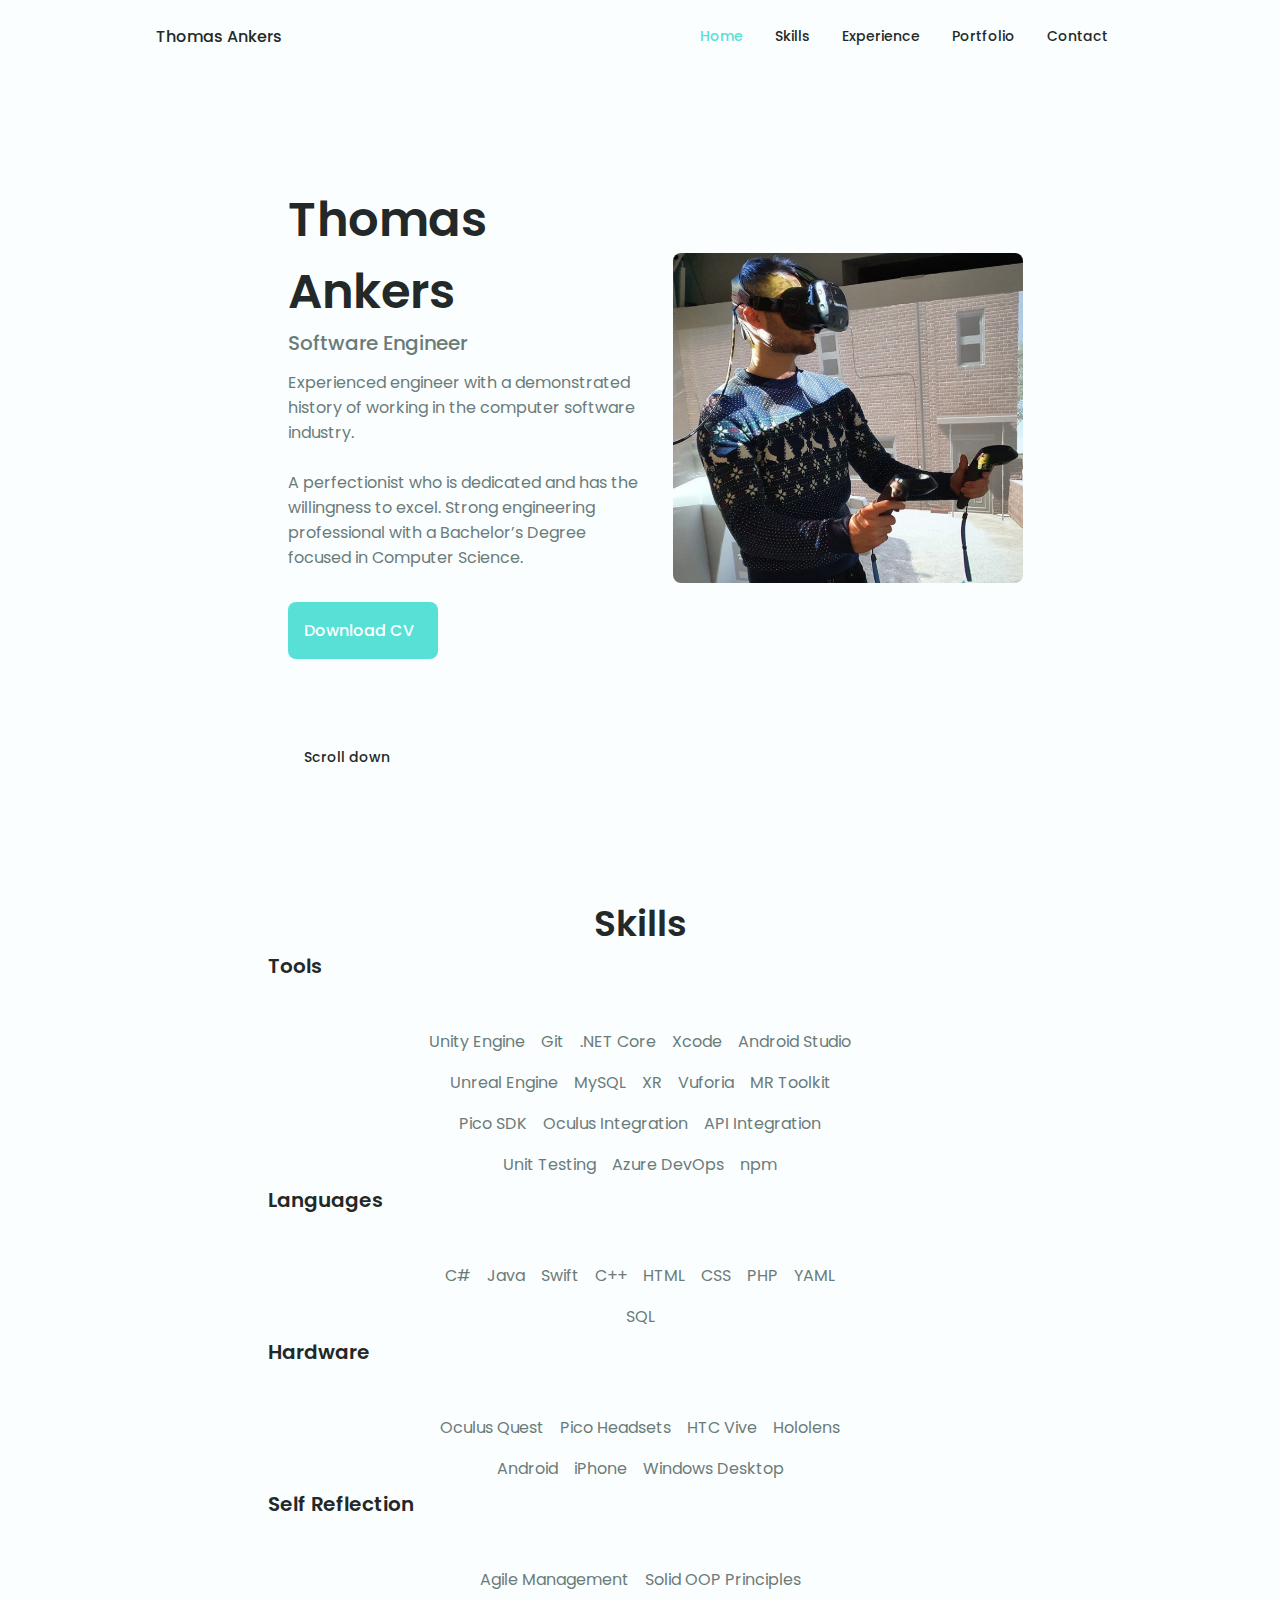
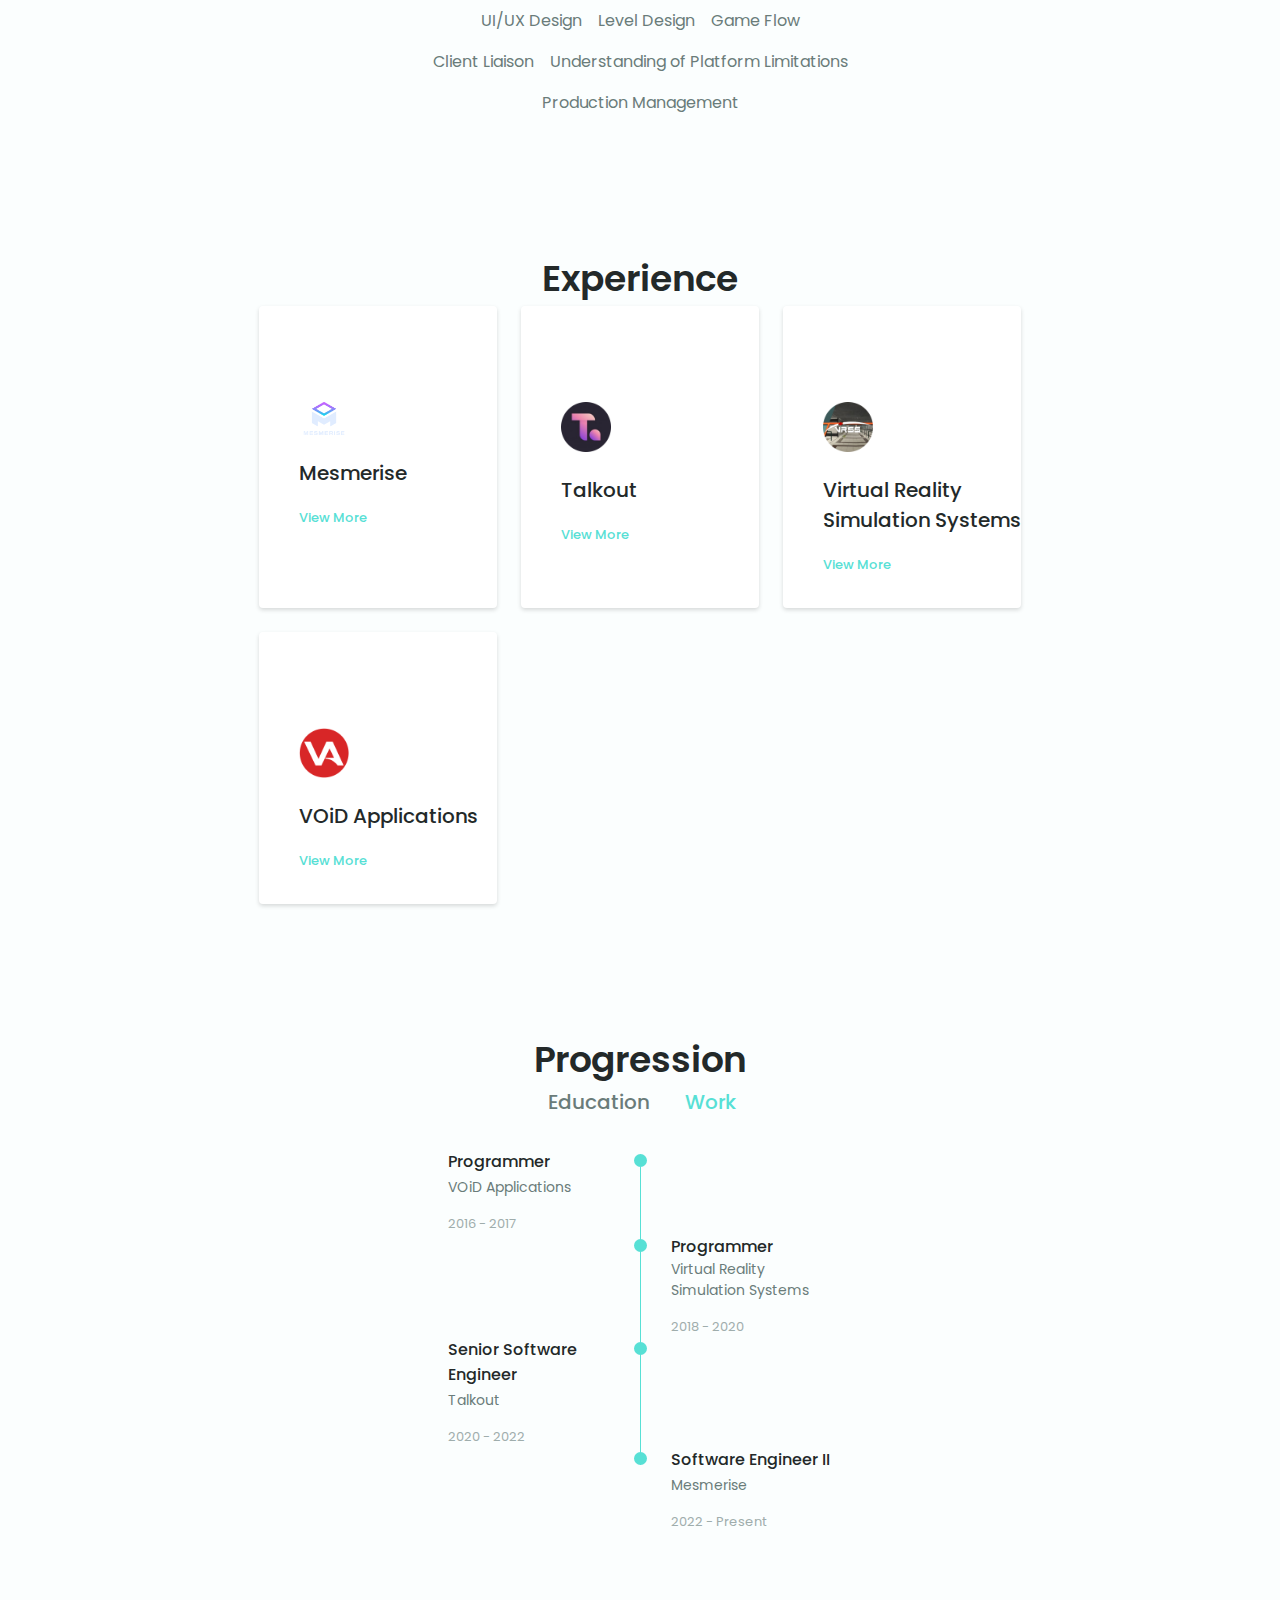
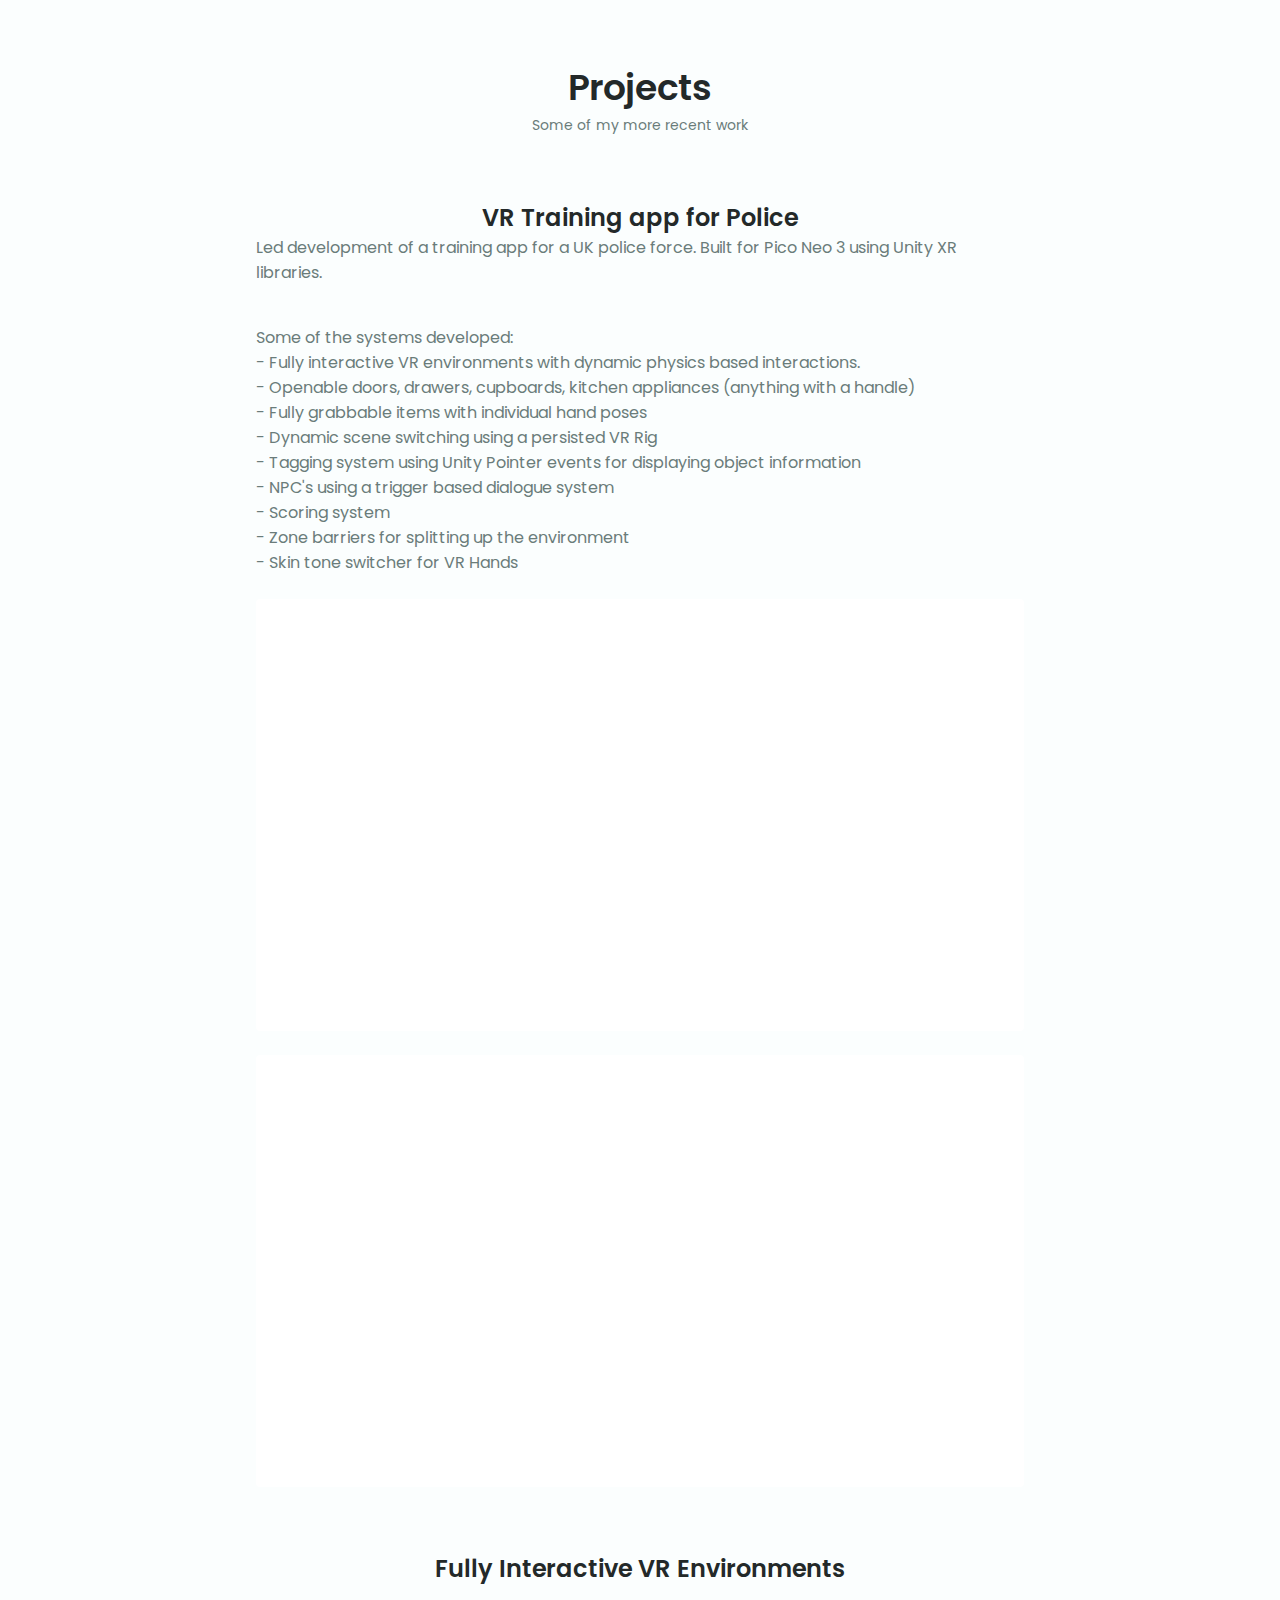
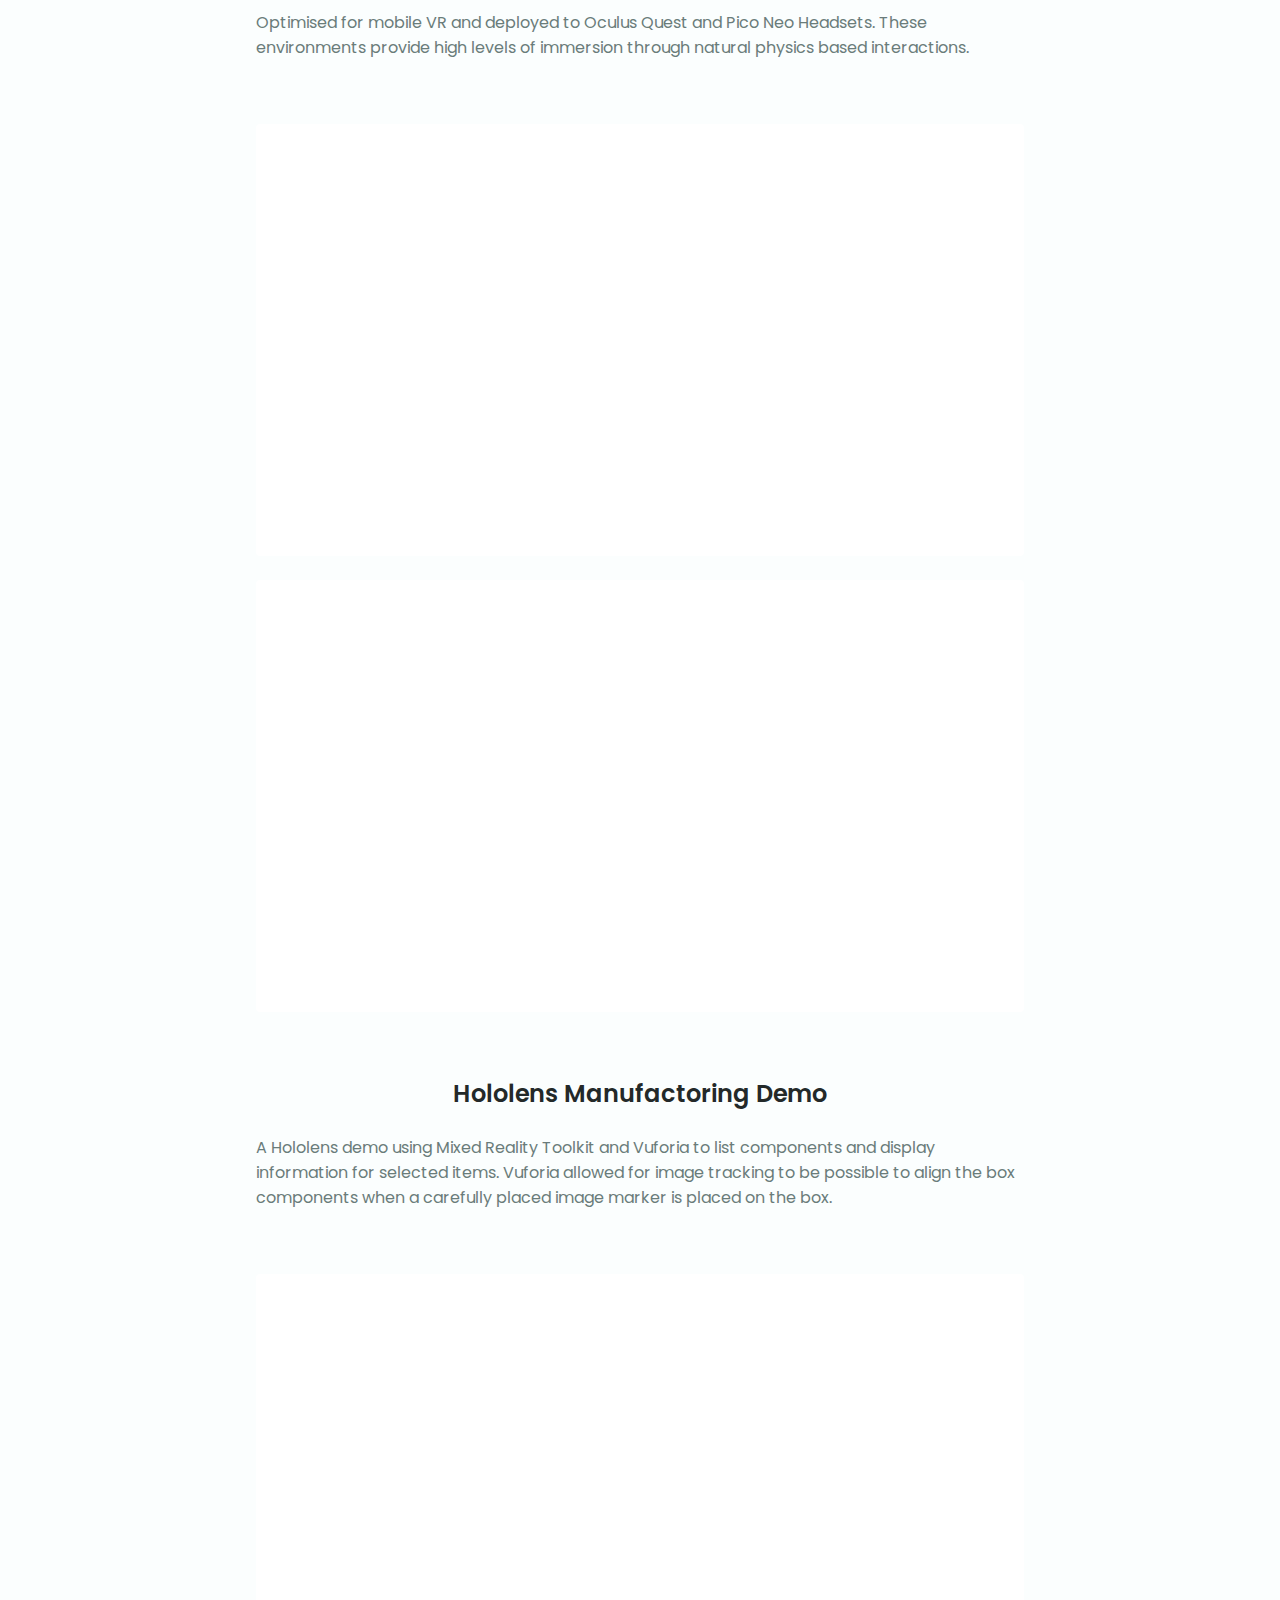
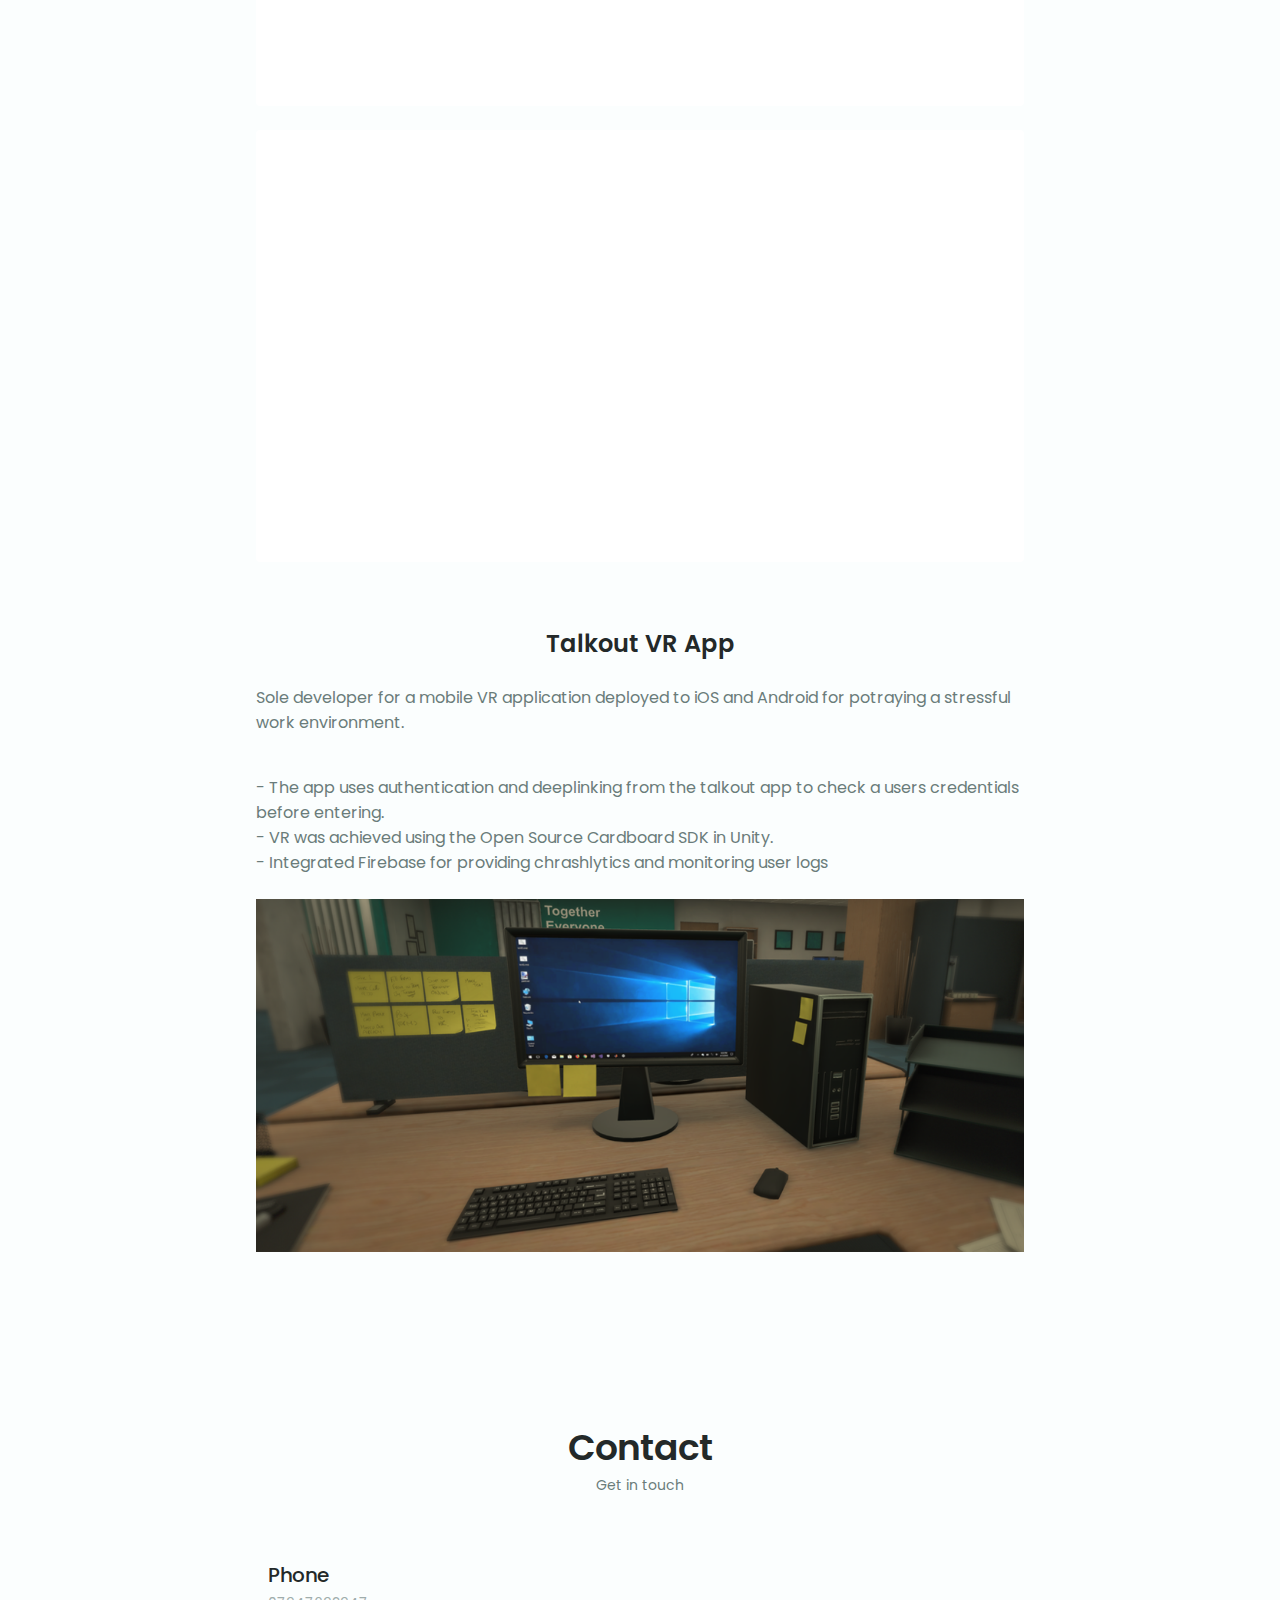
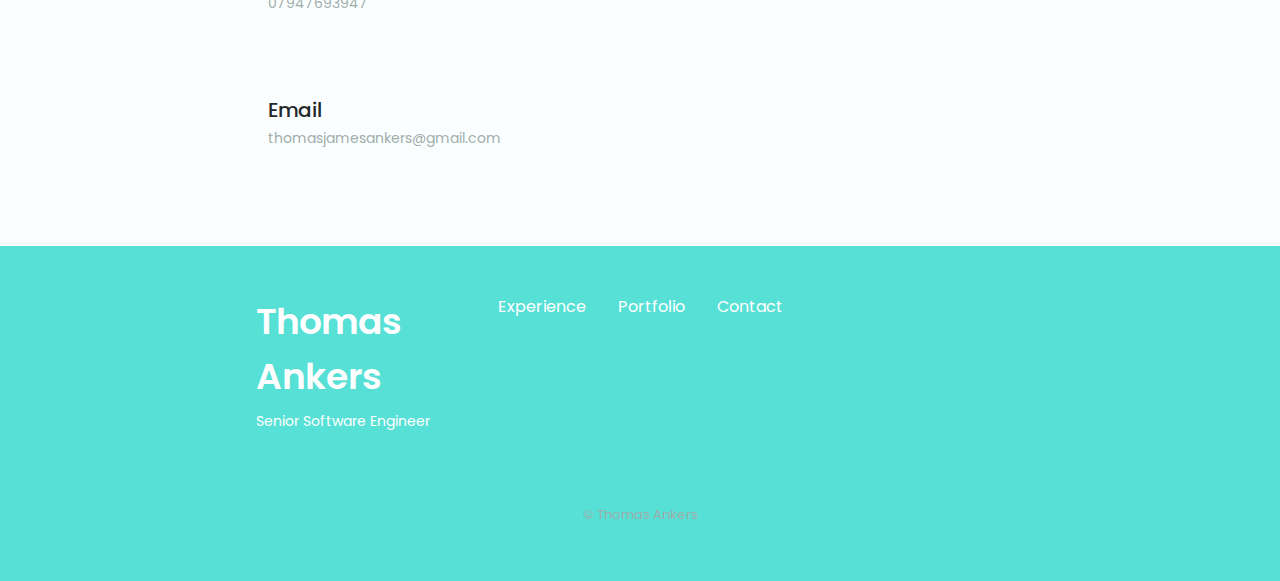
==== commit 987f2be2: "Index page updates + updated CV pdf" ====
--- a/index.html
+++ b/index.html
@@ -99,9 +99,8 @@
                         </div>
                         <div class="home_data">
                             <h1 class="home_title">Thomas Ankers</h1>
-                            <h3 class="home_subtitle">Senior Software Engineer</h3>
-                            <p class="home_description">Experienced software engineer with a demonstrated history of working in the
-                                computer software industry.</p> 
+                            <h3 class="home_subtitle">Software Engineer</h3>
+                            <p class="home_description">Experienced engineer with a demonstrated history of working in the computer software industry.</br></br> A perfectionist who is dedicated and has the willingness to excel. Strong engineering professional with a Bachelor’s Degree focused in Computer Science.</p> 
                             <a href="assets/pdf/CV.pdf" class="button button--flex">
                                 Download CV<i class="uil uil-download-alt button_icon"></i>
                             </a>
@@ -182,6 +181,8 @@
                             <li class="skills-list-item btn btn-plain">Oculus Integration</li>
                             <li class="skills-list-item btn btn-plain">API Integration</li>
                             <li class="skills-list-item btn btn-plain">Unit Testing</li>
+                            <li class="skills-list-item btn btn-plain">Azure DevOps</li>
+                            <li class="skills-list-item btn btn-plain">npm</li>
                           </ul>
                         </div>
                     </div>
@@ -271,11 +272,11 @@
                 <h2 class="section_title">Experience</h2>
             
                 <div class="experience_container containter grid">
-                    <!--==================== EXPERIENCE 1 ====================-->
+                <!--==================== EXPERIENCE 1 ====================-->
                 <div class="experience_content">
                     <div>
-                        <img src="assets/img/void_logo.png" alt="" class="experience_icon">
-                        <h3 class="experience_title">VOiD Applications</h3>
+                        <img src="assets/img/mesmerise.png" alt="" class="experience_icon">
+                        <h3 class="experience_title">Mesmerise</h3>
                     </div>
 
                     <span class="button button--flex button--small button--link experiences_button">
@@ -285,46 +286,26 @@
 
                     <div class="experiences_modal">
                         <div class="experiences_model-content">
-                            <h4 class="experiences_modal-title">VOiD Applications</h4>
+                            <h4 class="experiences_modal-title">Mesmerise</h4>
                             <i class="uil uil-times experiences_modal-close"></i>
 
                             <ul class="experiences_modal-jobs grid">
                                 <li class="experiences_modal-job">
-                                    <p>Using Unity Engine to develop mobile applications.</p>
+                                    <p>Development of core platform systems for a VR/Metaverse social application.</p>
+                                </li>
+                                <li class="experiences_modal-job">
+                                    <p>Managing decoupling of existing systems to deploy as shared packages for internal teams.</p>
+                                </li>
+                                <li class="experiences_modal-job">
+                                    <p>Managing Azure pipelines to deploy platform packages</p>
                                 </li>
                             </ul>
                         </div>       
                     </div>
                 </div>
                 
+                
                  <!--==================== EXPERIENCE 2 ====================-->
-                 <div class="experience_content">
-                    <div>
-                        <img src="assets/img/vrss.png" alt="" class="experience_icon">
-                        <h3 class="experience_title">Virtual Reality Simulation Systems</h3>
-                    </div>
-
-                    <span class="button button--flex button--small button--link experiences_button">
-                        View More
-                        <i class="uil uil-arrow-right button_icon"></i>
-                    </span>
-
-                    <div class="experiences_modal">
-                        <div class="experiences_model-content">
-                            <h4 class="experiences_modal-title">Virtual Reality Simulation Systems</h4>
-                            <i class="uil uil-times experiences_modal-close"></i>
-
-                            <ul class="experiences_modal-jobs grid">
-                                <li class="experiences_modal-job">
-                                    <p>XR development for public education, Fire service, Police service, public
-                                        rail and manufacturing sectors.</p>
-                                </li>
-                            </ul>
-                        </div>       
-                    </div>
-                </div>
-
-                 <!--==================== EXPERIENCE 3 ====================-->
                  <div class="experience_content">
                     <div>
                         <img src="assets/img/to.png" alt="" class="experience_icon">
@@ -355,11 +336,11 @@
                         </div>       
                     </div>
                 </div>
-                 <!--==================== EXPERIENCE 4 ====================-->
+                 <!--==================== EXPERIENCE 3 ====================-->
                  <div class="experience_content">
                     <div>
-                        <img src="assets/img/mesmerise.png" alt="" class="experience_icon">
-                        <h3 class="experience_title">Mesmerise</h3>
+                        <img src="assets/img/vrss.png" alt="" class="experience_icon">
+                        <h3 class="experience_title">Virtual Reality Simulation Systems</h3>
                     </div>
 
                     <span class="button button--flex button--small button--link experiences_button">
@@ -369,12 +350,45 @@
 
                     <div class="experiences_modal">
                         <div class="experiences_model-content">
-                            <h4 class="experiences_modal-title">Mesmerise</h4>
+                            <h4 class="experiences_modal-title">Virtual Reality Simulation Systems</h4>
                             <i class="uil uil-times experiences_modal-close"></i>
+
+                            <ul class="experiences_modal-jobs grid">
+                                <li class="experiences_modal-job">
+                                    <p>XR development for public education, Fire service, Police service, public
+                                        rail and manufacturing sectors.</p>
+                                </li>
+                            </ul>
                         </div>       
                     </div>
                 </div>
-                </div>
+                 
+                 <!--==================== EXPERIENCE 4 ====================-->
+                 <div class="experience_content">
+                    <div>
+                        <img src="assets/img/void_logo.png" alt="" class="experience_icon">
+                        <h3 class="experience_title">VOiD Applications</h3>
+                    </div>
+
+                    <span class="button button--flex button--small button--link experiences_button">
+                        View More
+                        <i class="uil uil-arrow-right button_icon"></i>
+                    </span>
+
+                    <div class="experiences_modal">
+                        <div class="experiences_model-content">
+                            <h4 class="experiences_modal-title">VOiD Applications</h4>
+                            <i class="uil uil-times experiences_modal-close"></i>
+
+                            <ul class="experiences_modal-jobs grid">
+                                <li class="experiences_modal-job">
+                                    <p>Using Unity Engine to develop mobile applications.</p>
+                                </li>
+                            </ul>
+                        </div>       
+                    </div>
+                </div>
+                
                 
             </section>
 
@@ -474,31 +488,31 @@
                              <!--==================== PROGRESSION 3 ====================-->                    
                              <div class="qualification_data">
                                 <div>
-                                    <h3 class="qualification_title">Software Engineer</h3>
-                                    <span class="qualification_subtitle">Talkout</span>
-                                    <div class="qualification_calendar">
-                                        <i class="uil uil-calendar-alt"></i>
-                                        2020 - 2021
-                                    </div>
-                                </div>
-                                <div>
-                                    <span class="qualification_rounder"></span>
-                                    <span class="qualification_line"></span>                    
-                                </div>
-                            </div>
-                             <!--==================== PROGRESSION 4 ====================-->                    
-                             <div class="qualification_data">
-                                <div></div>
-
-                                <div>
-                                    <span class="qualification_rounder"></span>
-                                </div>
-                                <div>
                                     <h3 class="qualification_title">Senior Software Engineer</h3>
                                     <span class="qualification_subtitle">Talkout</span>
                                     <div class="qualification_calendar">
                                         <i class="uil uil-calendar-alt"></i>
-                                        2021 - Present
+                                        2020 - 2022
+                                    </div>
+                                </div>
+                                <div>
+                                    <span class="qualification_rounder"></span>
+                                    <span class="qualification_line"></span>                    
+                                </div>
+                            </div>
+                             <!--==================== PROGRESSION 4 ====================-->                    
+                             <div class="qualification_data">
+                                <div></div>
+
+                                <div>
+                                    <span class="qualification_rounder"></span>
+                                </div>
+                                <div>
+                                    <h3 class="qualification_title">Software Engineer II</h3>
+                                    <span class="qualification_subtitle">Mesmerise</span>
+                                    <div class="qualification_calendar">
+                                        <i class="uil uil-calendar-alt"></i>
+                                        2022 - Present
                                     </div>
                                 </div>
                             </div>
